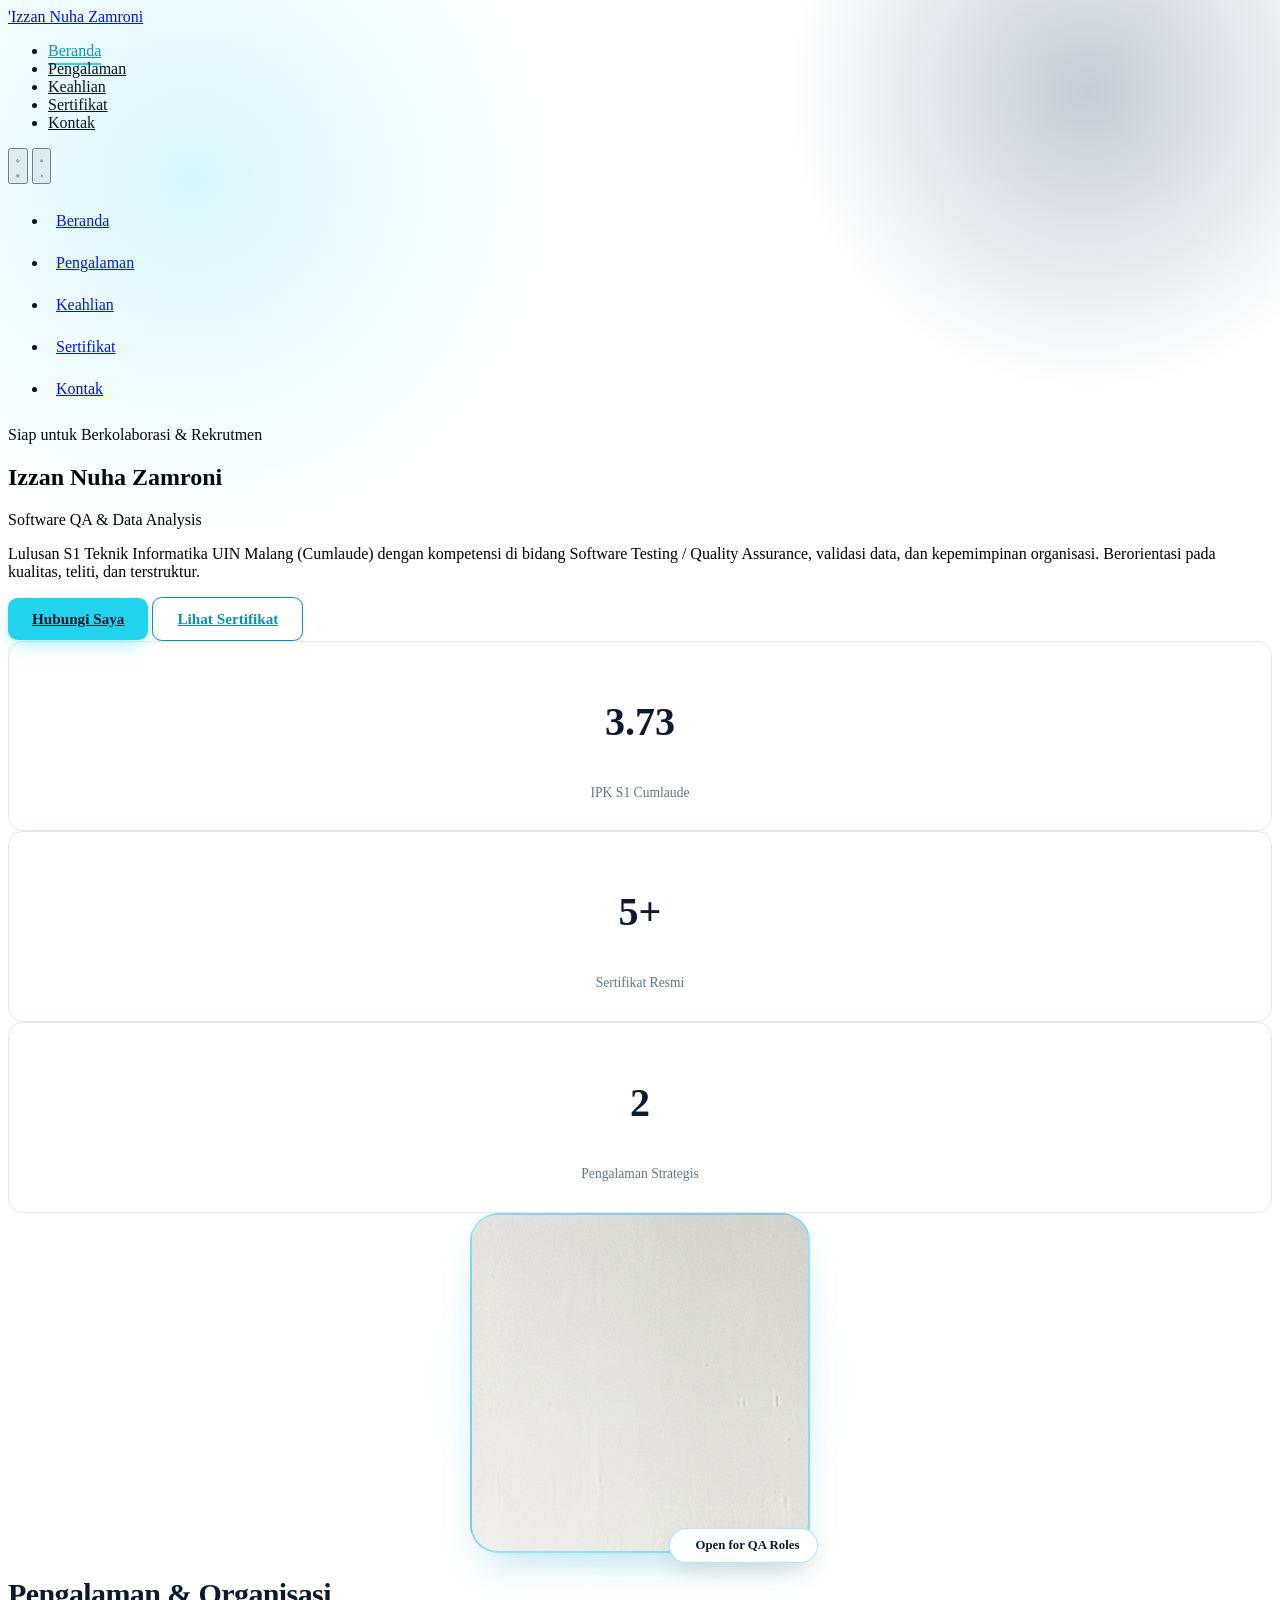
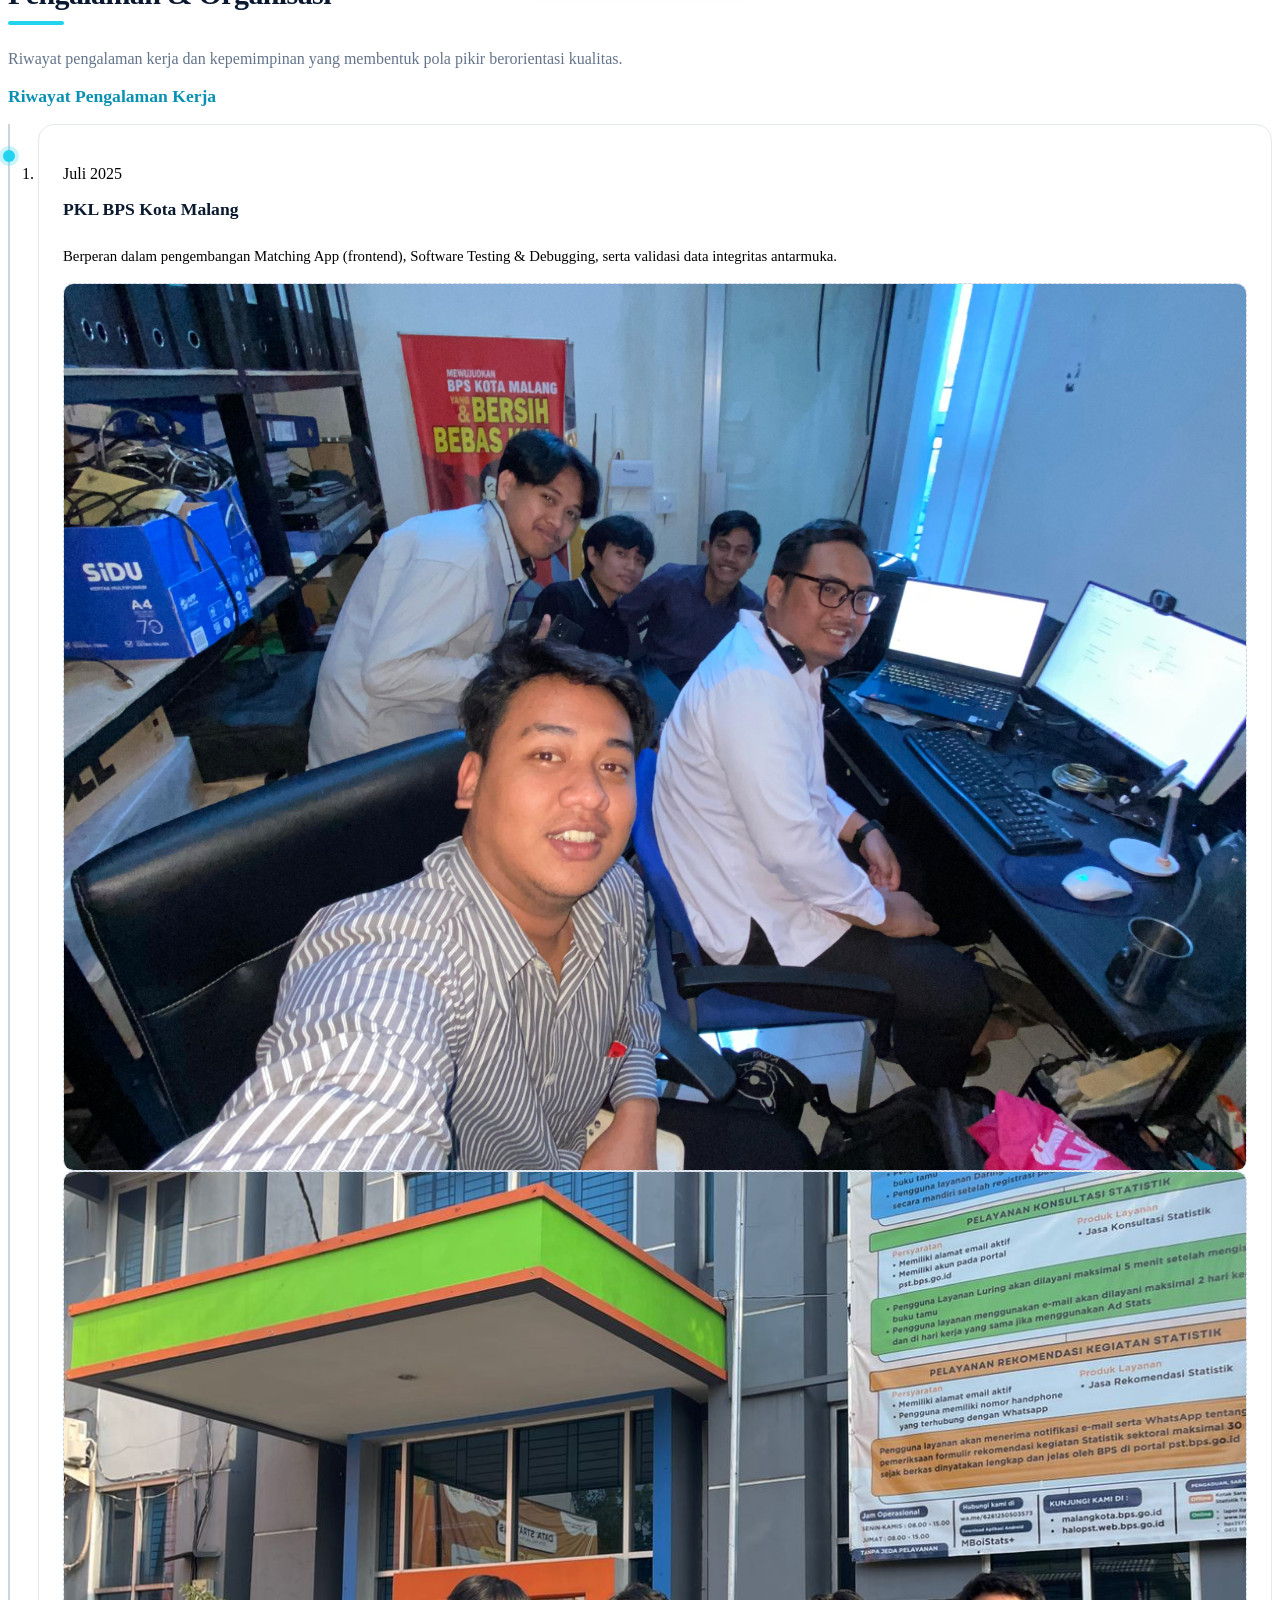
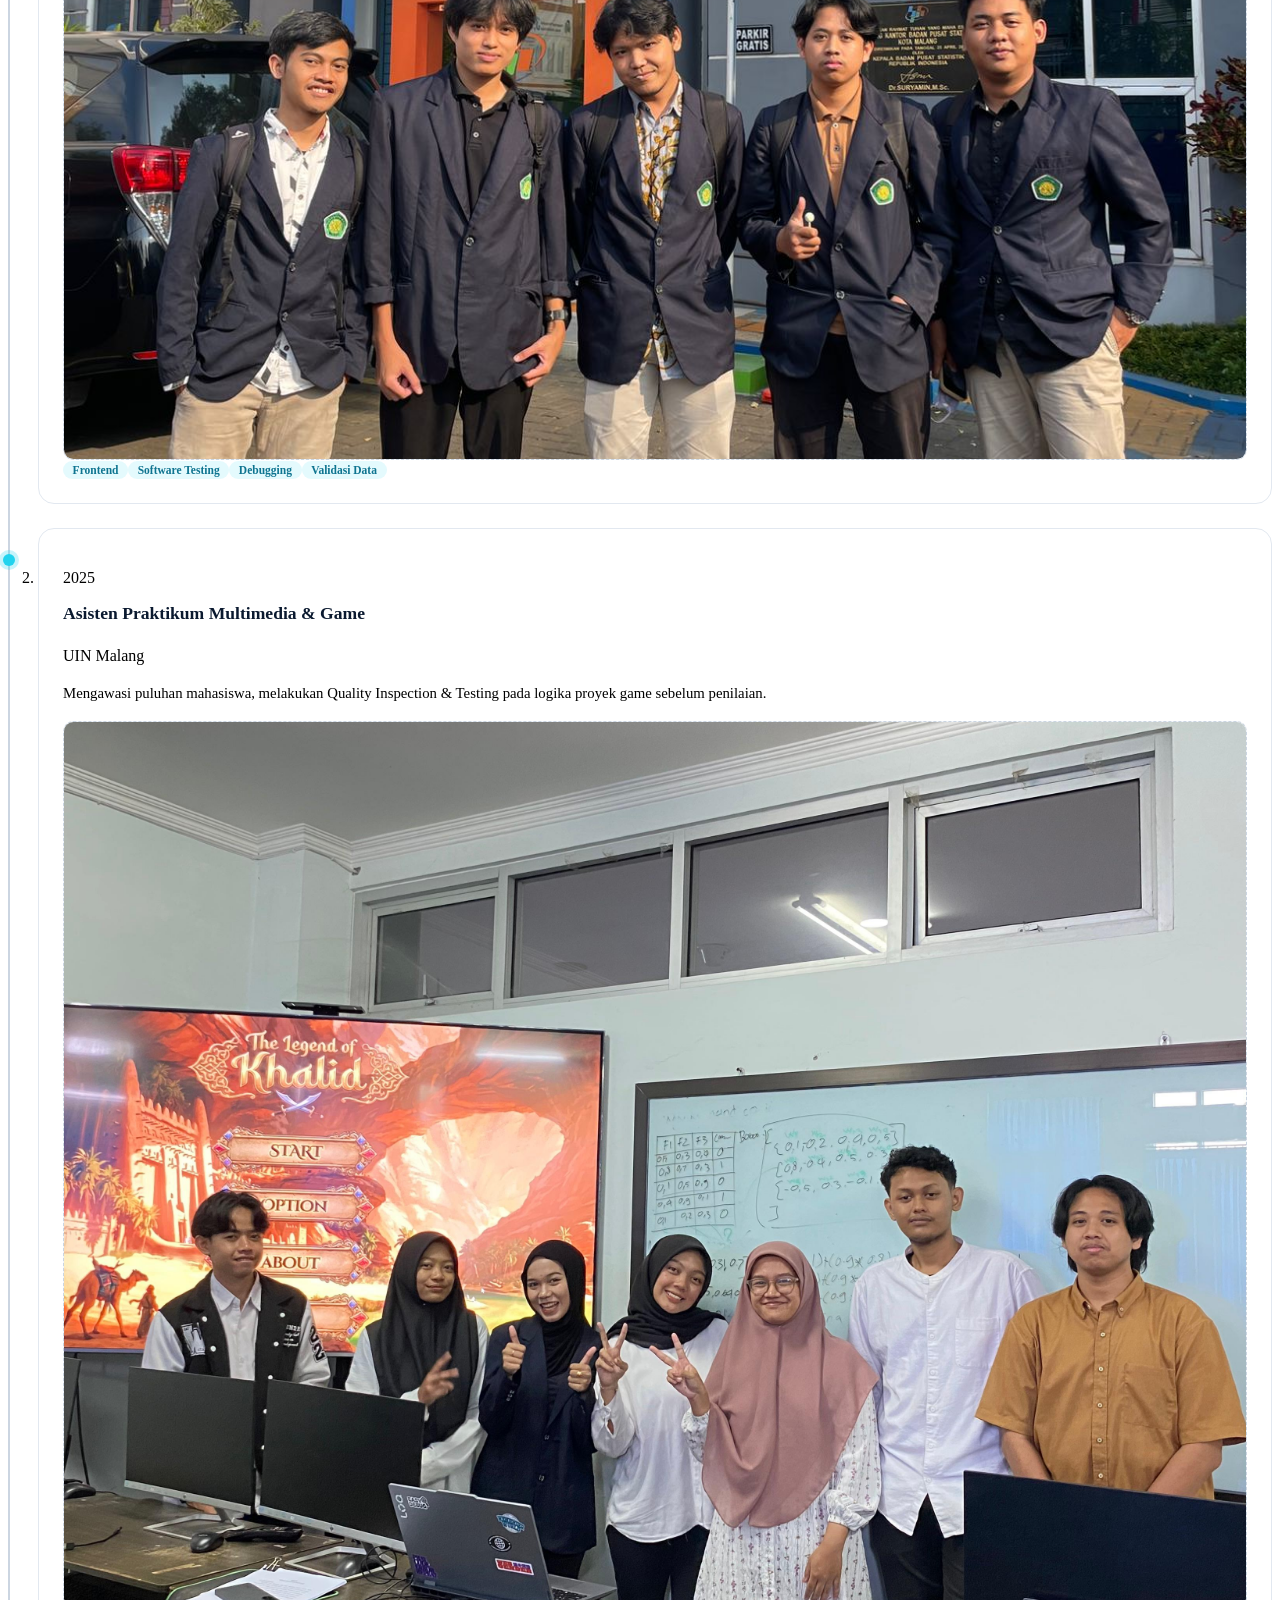
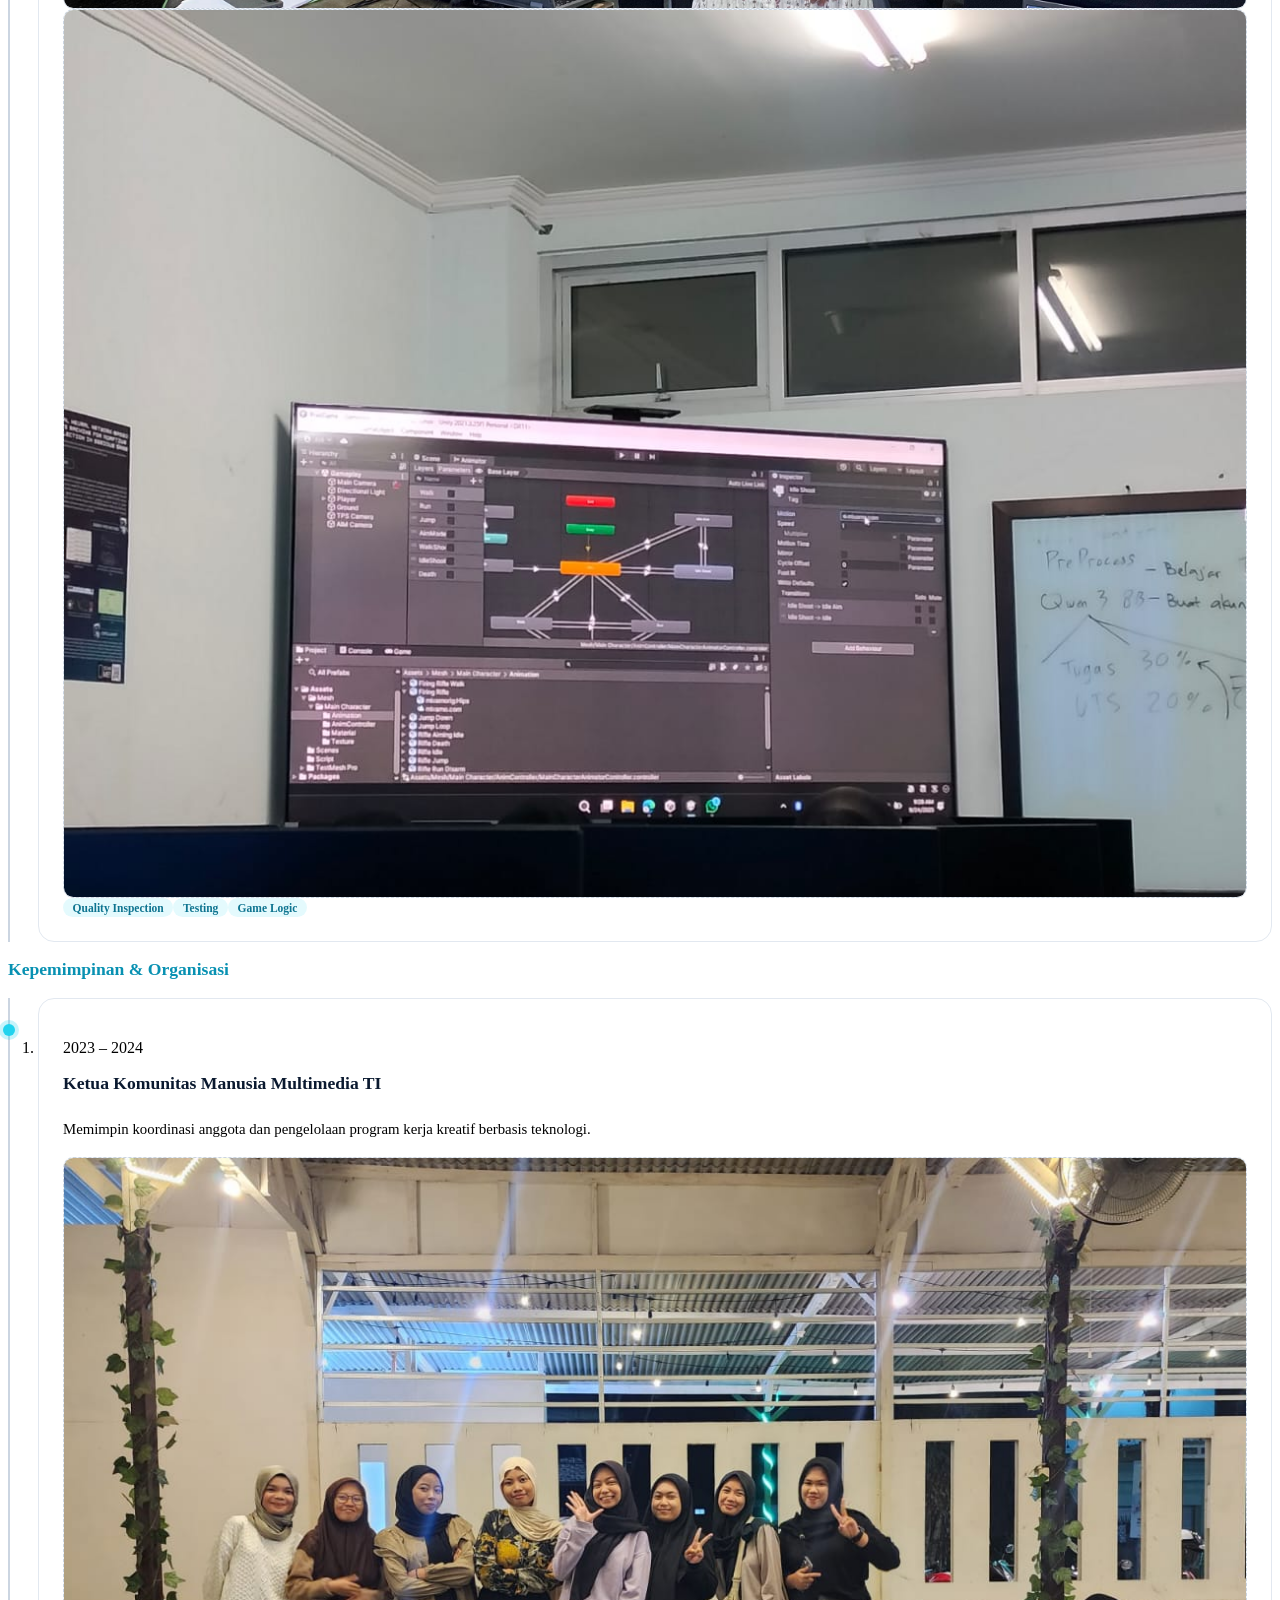
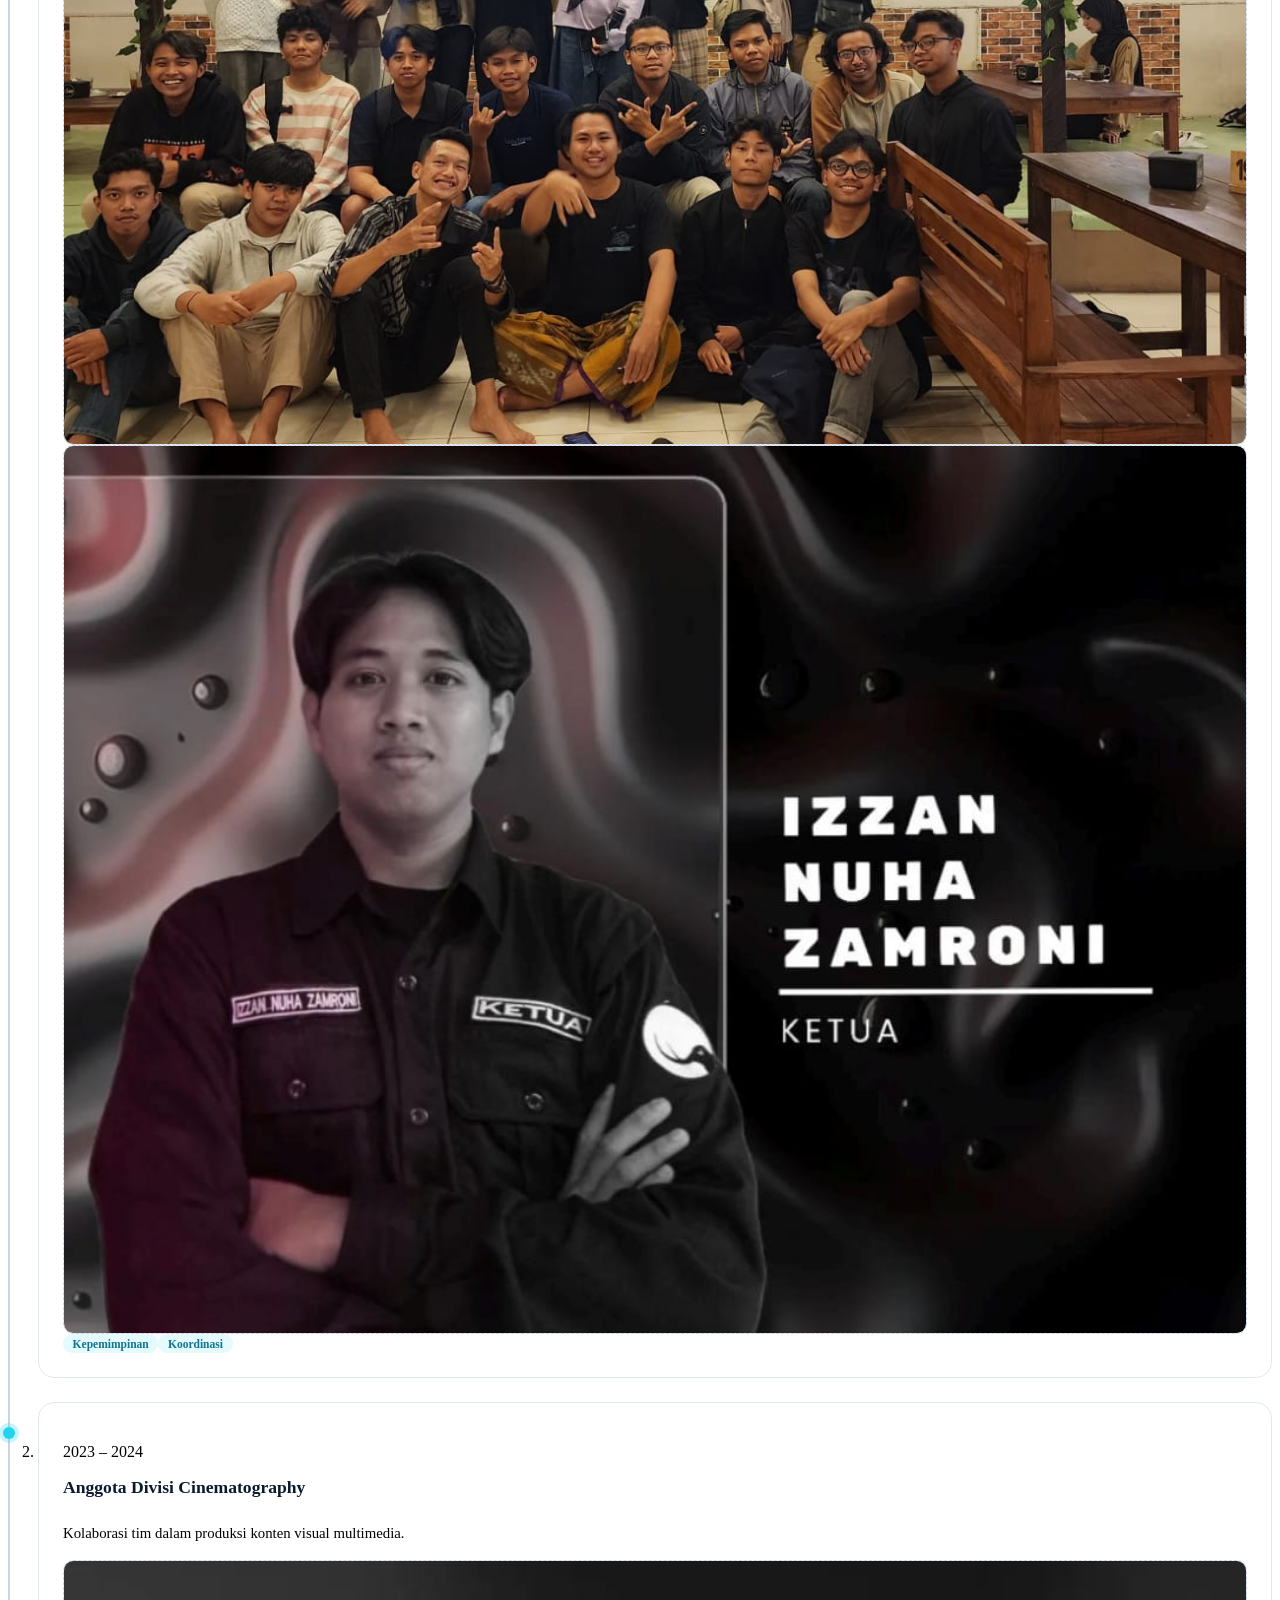
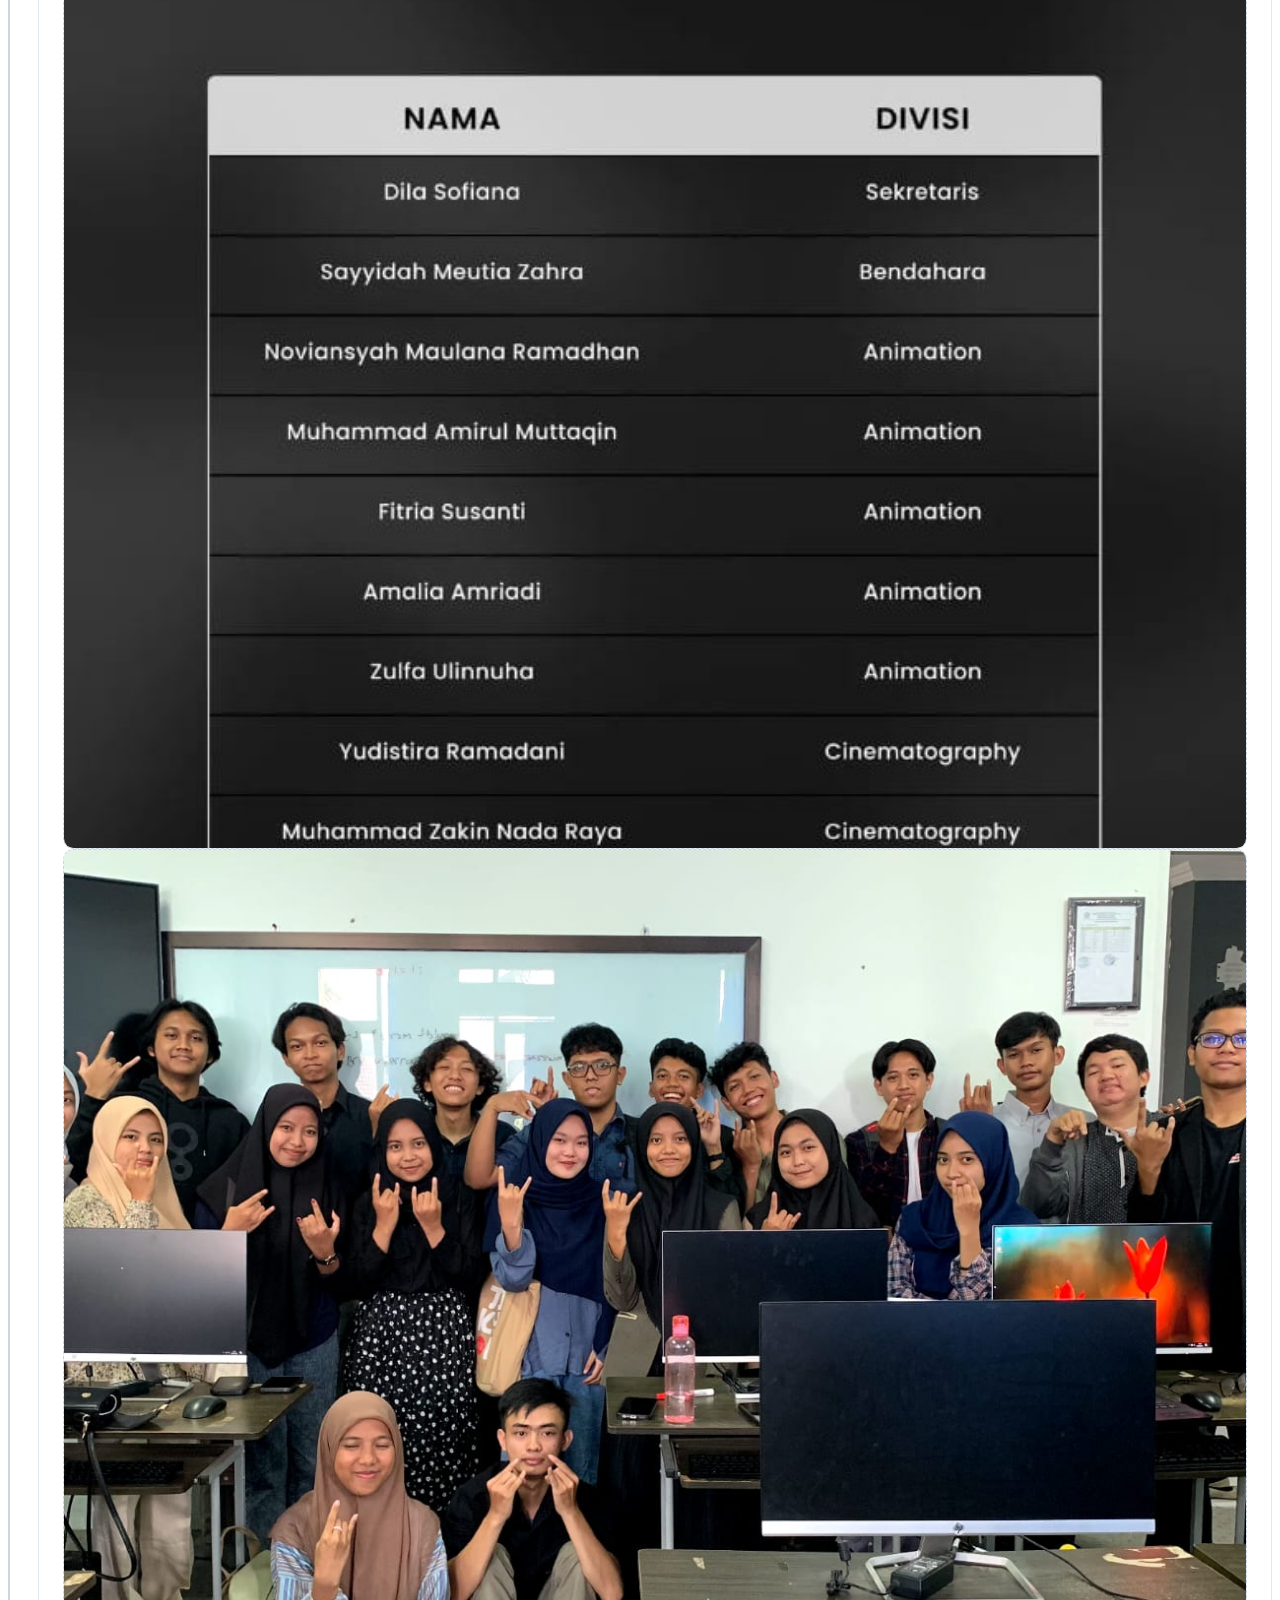
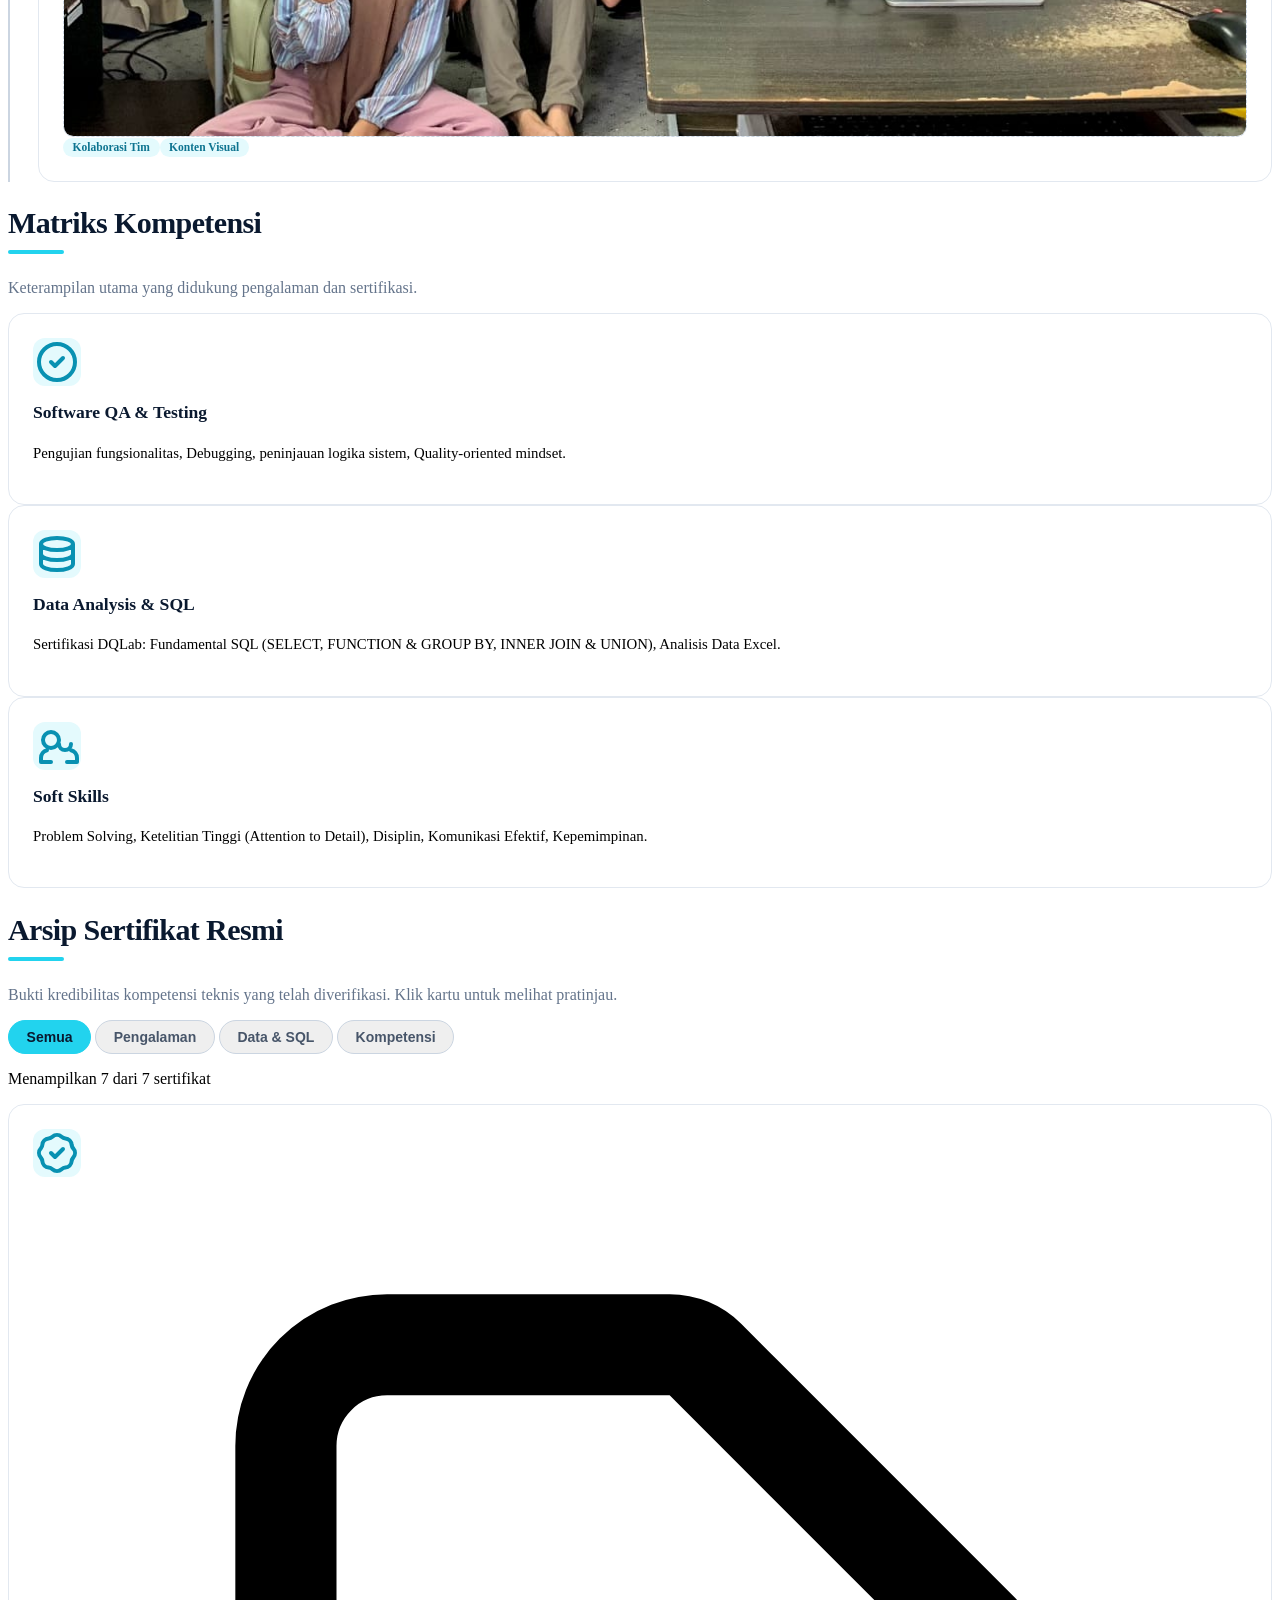
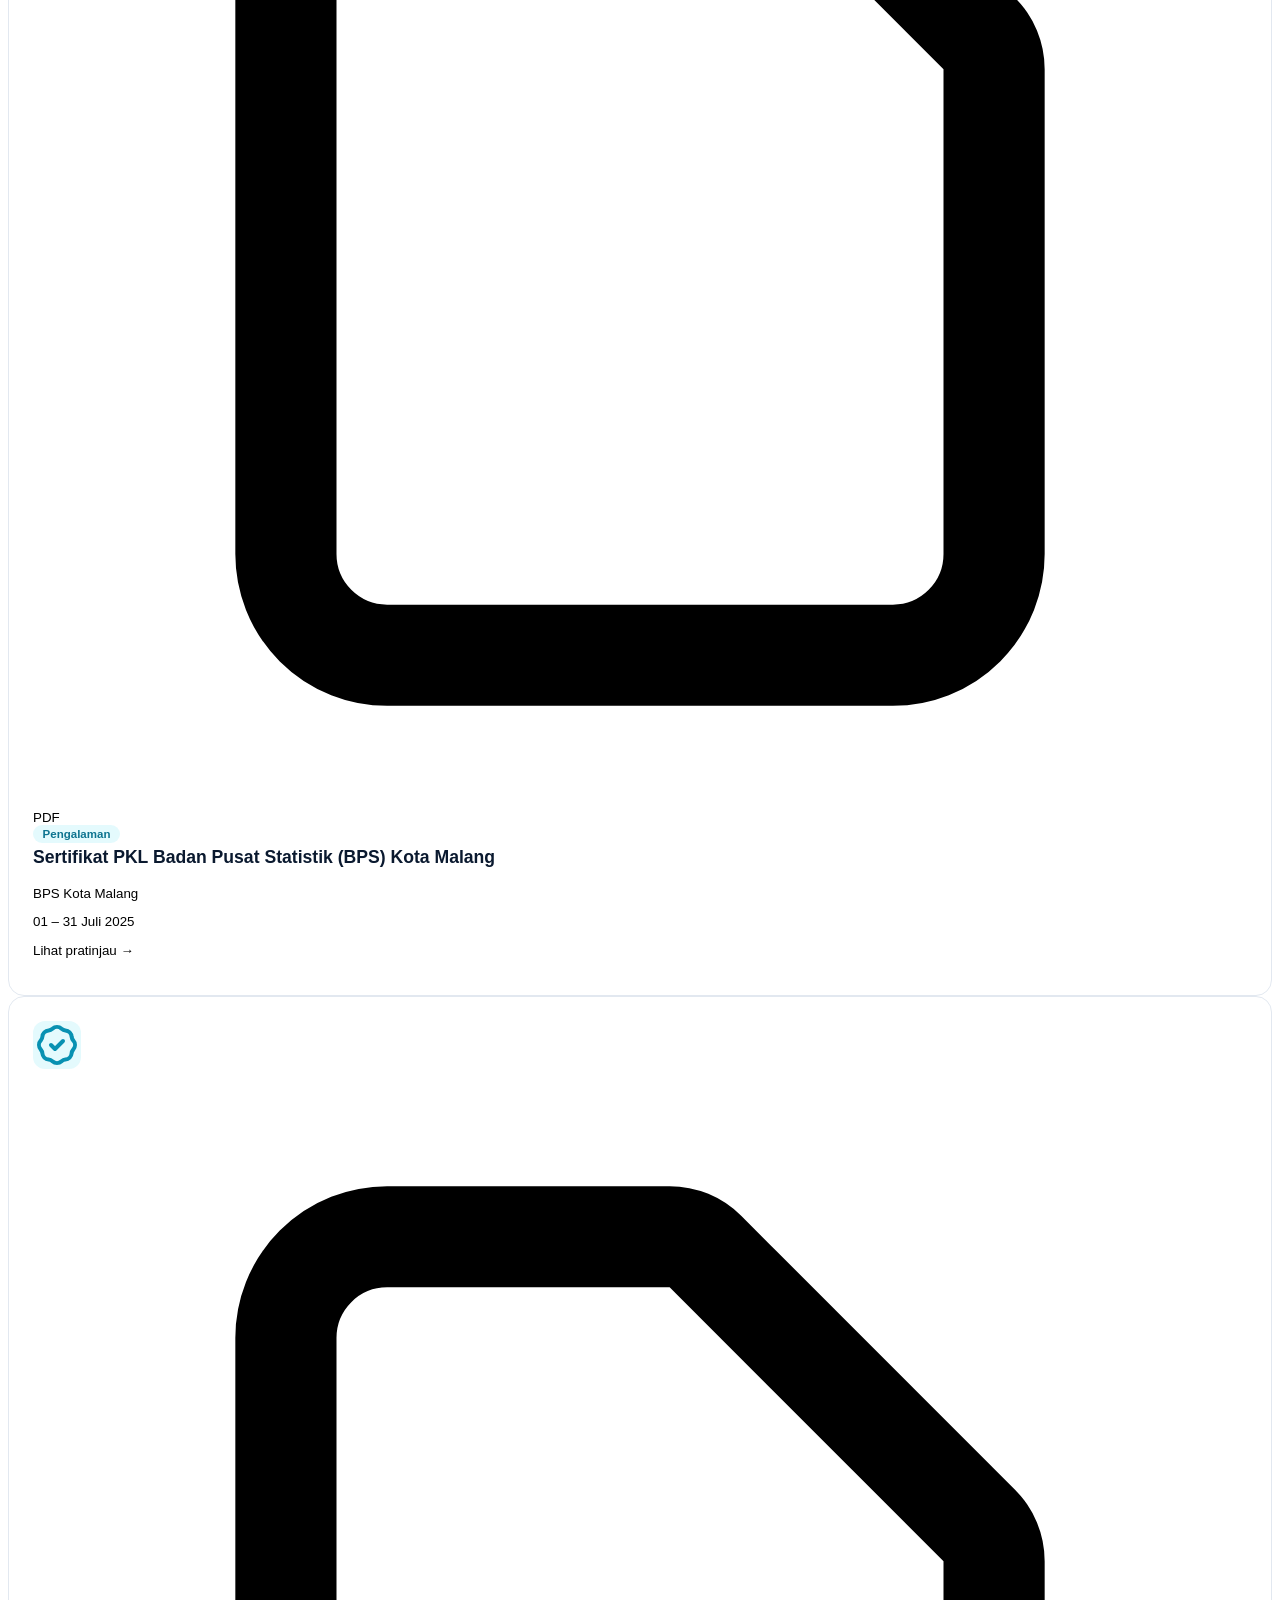
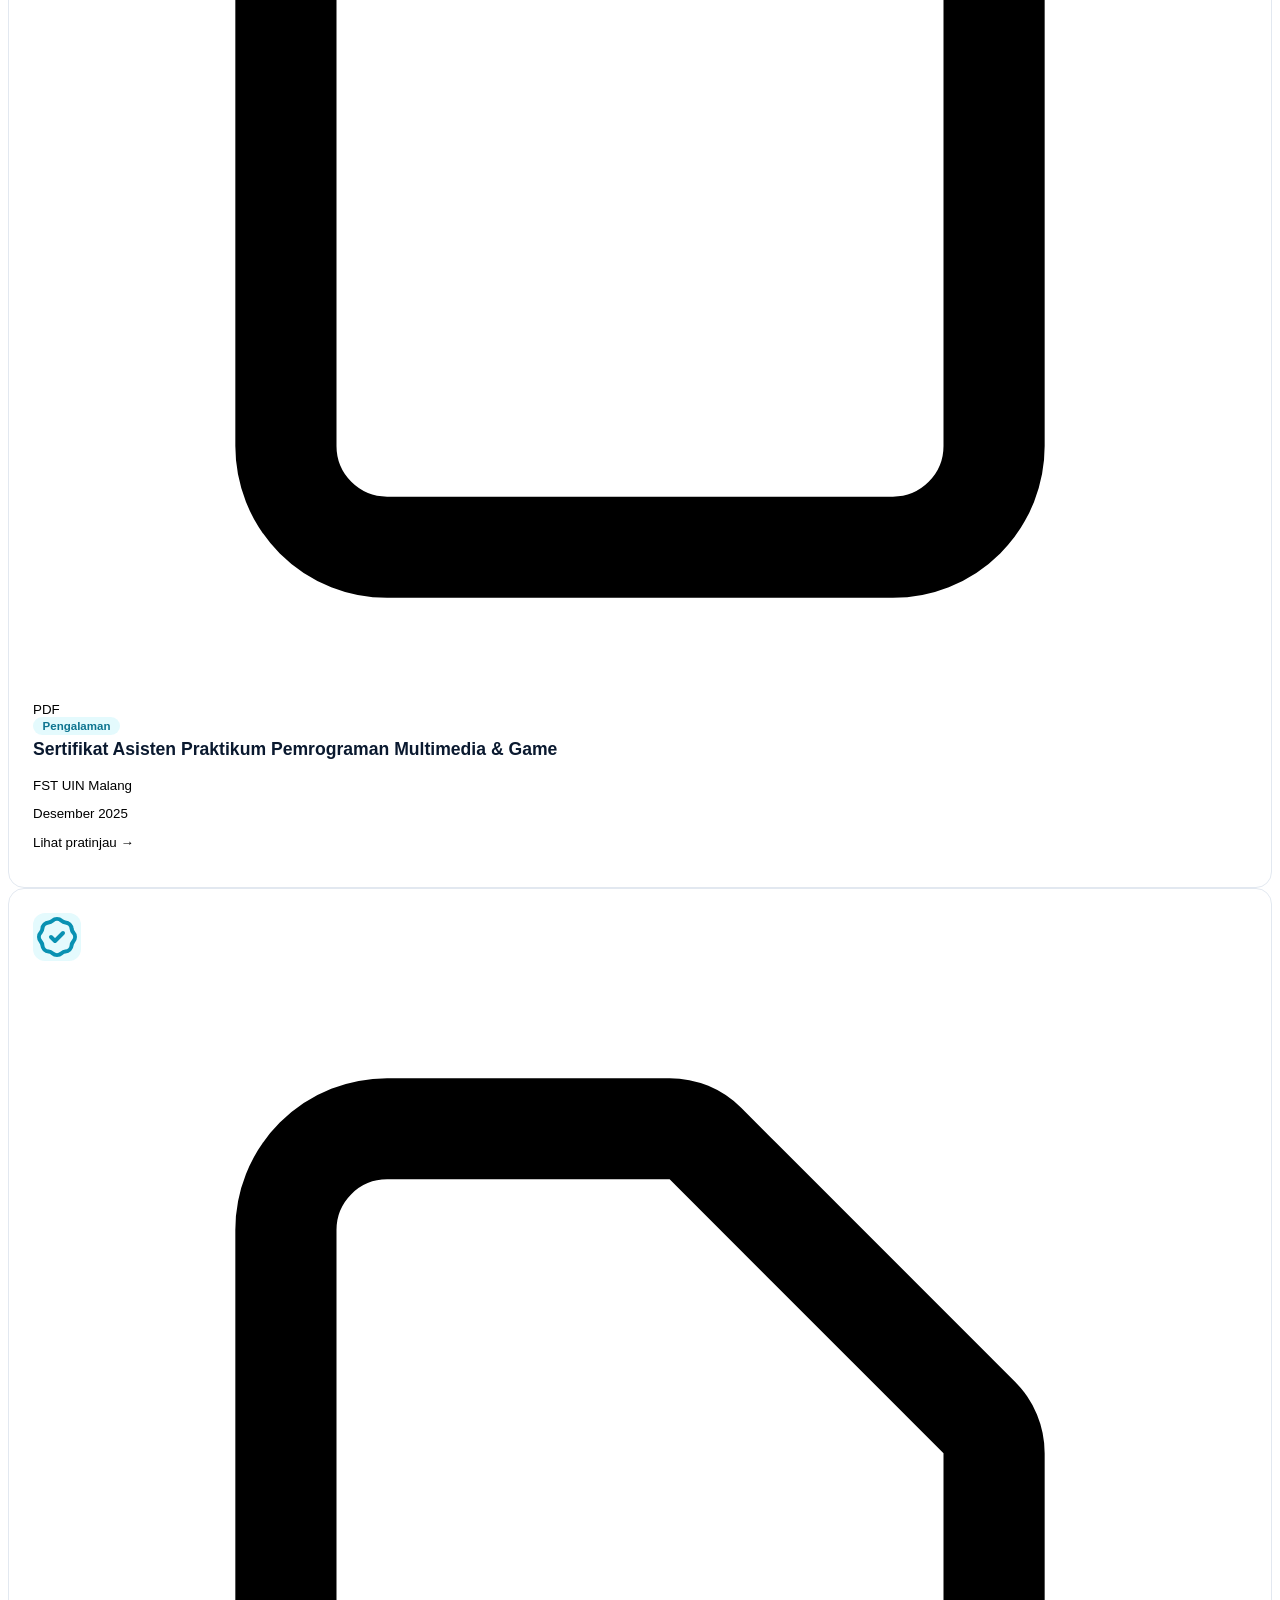
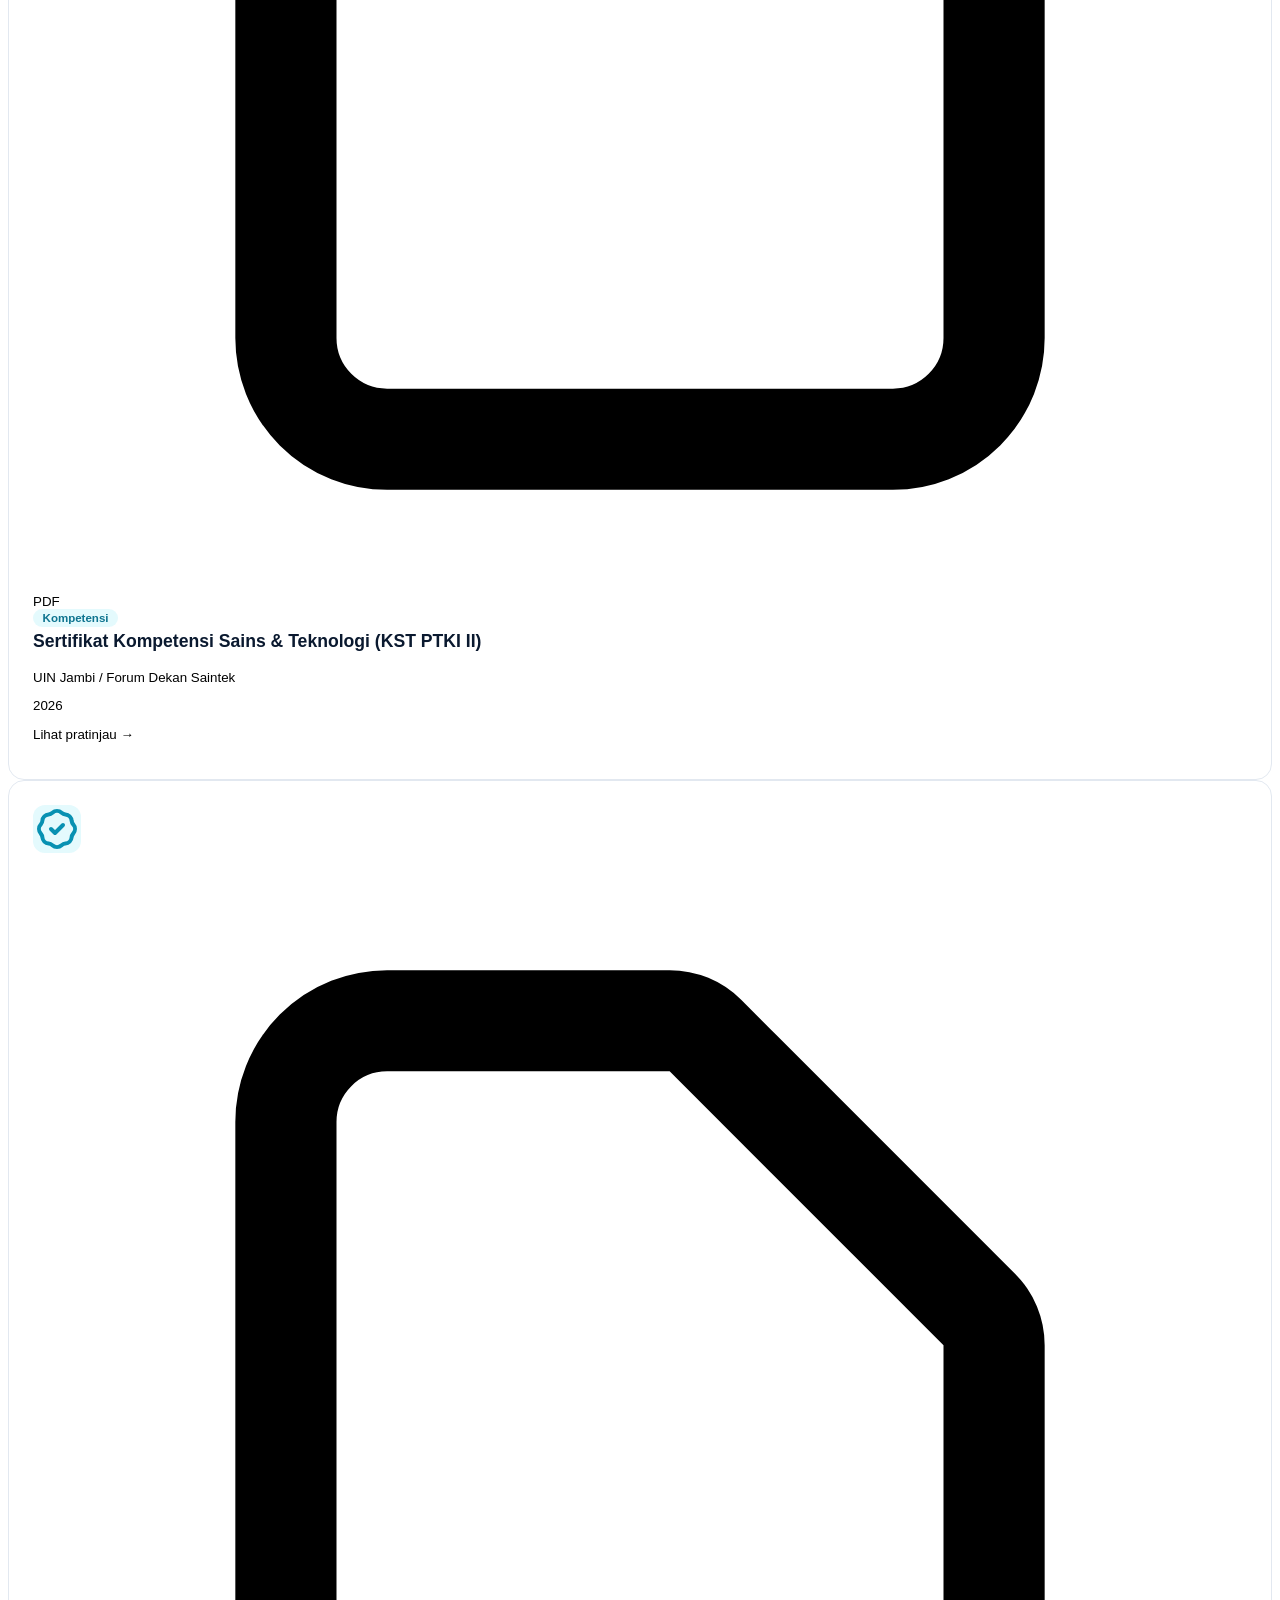
==== index.html @ 6bdec587 "First Commit" ====
<!DOCTYPE html>
<html lang="id" class="scroll-smooth">

<head>
  <meta charset="UTF-8" />
  <meta name="viewport" content="width=device-width, initial-scale=1.0" />
  <title>'Izzan Nuha Zamroni | Software QA & Data Analysis</title>
  <meta name="description"
    content="Portofolio 'Izzan Nuha Zamroni, lulusan S1 Teknik Informatika UIN Malang (Cumlaude) dengan fokus Software Testing / QA dan Data Analysis." />

  <!-- Cegah flash tema: jalankan sebelum render -->
  <script>
    try {
      const saved = localStorage.getItem("theme");
      const prefersDark = window.matchMedia("(prefers-color-scheme: dark)").matches;
      if (saved === "dark" || (!saved && prefersDark)) {
        document.documentElement.classList.add("dark");
      }
    } catch (e) { }
  </script>

  <script src="https://cdn.tailwindcss.com"></script>
  <script>
    tailwind.config = {
      darkMode: "class",
      theme: {
        extend: {
          colors: {
            navy: { 700: "#1d3557", 800: "#112240", 900: "#0a192f", 950: "#061021" },
            accent: { DEFAULT: "#22d3ee", dark: "#0891b2" },
          },
          fontFamily: {
            sans: ["Inter", "ui-sans-serif", "system-ui", "sans-serif"],
          },
        },
      },
    };
  </script>
  <link rel="preconnect" href="https://fonts.googleapis.com" />
  <link rel="preconnect" href="https://fonts.gstatic.com" crossorigin />
  <link href="https://fonts.googleapis.com/css2?family=Inter:wght@400;500;600;700;800&display=swap" rel="stylesheet" />
  <link rel="stylesheet" href="css/style.css" />
</head>

<body
  class="bg-slate-50 text-slate-700 dark:bg-navy-950 dark:text-slate-300 font-sans antialiased transition-colors duration-300">

  <!-- ============ NAVBAR ============ -->
  <header id="navbar" class="fixed top-0 inset-x-0 z-40 transition-all duration-300">
    <nav class="max-w-6xl mx-auto px-4 sm:px-6 h-16 flex items-center justify-between">
      <a href="#beranda" class="text-lg font-extrabold tracking-tight text-navy-900 dark:text-white">
        'Izzan Nu<span class="text-accent-dark dark:text-accent">ha Zamroni</span>
      </a>

      <ul class="hidden md:flex items-center gap-8 text-sm font-medium">
        <li><a href="#beranda" class="nav-link">Beranda</a></li>
        <li><a href="#pengalaman" class="nav-link">Pengalaman</a></li>
        <li><a href="#keahlian" class="nav-link">Keahlian</a></li>
        <li><a href="#sertifikat" class="nav-link">Sertifikat</a></li>
        <li><a href="#kontak" class="nav-link">Kontak</a></li>
      </ul>

      <div class="flex items-center gap-2">
        <button id="theme-toggle" type="button" aria-label="Ganti tema"
          class="w-10 h-10 grid place-items-center rounded-lg border border-slate-300 dark:border-navy-700 text-navy-900 dark:text-accent hover:bg-slate-200 dark:hover:bg-navy-800 transition">
          <!-- ikon bulan (tampil di mode terang) -->
          <svg id="icon-moon" class="w-5 h-5 dark:hidden" fill="none" stroke="currentColor" stroke-width="2"
            viewBox="0 0 24 24">
            <path stroke-linecap="round" stroke-linejoin="round" d="M21 12.8A9 9 0 1111.2 3a7 7 0 009.8 9.8z" />
          </svg>
          <!-- ikon matahari (tampil di mode gelap) -->
          <svg id="icon-sun" class="w-5 h-5 hidden dark:block" fill="none" stroke="currentColor" stroke-width="2"
            viewBox="0 0 24 24">
            <circle cx="12" cy="12" r="4" />
            <path stroke-linecap="round"
              d="M12 2v2m0 16v2M4.9 4.9l1.4 1.4m11.4 11.4l1.4 1.4M2 12h2m16 0h2M4.9 19.1l1.4-1.4m11.4-11.4l1.4-1.4" />
          </svg>
        </button>

        <button id="menu-toggle" type="button" aria-label="Buka menu" aria-expanded="false" aria-controls="mobile-menu"
          class="md:hidden w-10 h-10 grid place-items-center rounded-lg border border-slate-300 dark:border-navy-700 text-navy-900 dark:text-white hover:bg-slate-200 dark:hover:bg-navy-800 transition">
          <svg id="icon-open" class="w-5 h-5" fill="none" stroke="currentColor" stroke-width="2" viewBox="0 0 24 24">
            <path stroke-linecap="round" d="M4 7h16M4 12h16M4 17h16" />
          </svg>
          <svg id="icon-close" class="w-5 h-5 hidden" fill="none" stroke="currentColor" stroke-width="2"
            viewBox="0 0 24 24">
            <path stroke-linecap="round" d="M6 6l12 12M18 6L6 18" />
          </svg>
        </button>
      </div>
    </nav>

    <!-- Menu mobile -->
    <div id="mobile-menu"
      class="md:hidden hidden bg-white/95 dark:bg-navy-900/95 backdrop-blur border-t border-slate-200 dark:border-navy-800">
      <ul class="px-4 py-3 flex flex-col text-sm font-medium">
        <li><a href="#beranda" class="mobile-link">Beranda</a></li>
        <li><a href="#pengalaman" class="mobile-link">Pengalaman</a></li>
        <li><a href="#keahlian" class="mobile-link">Keahlian</a></li>
        <li><a href="#sertifikat" class="mobile-link">Sertifikat</a></li>
        <li><a href="#kontak" class="mobile-link">Kontak</a></li>
      </ul>
    </div>
  </header>

  <main>
    <!-- ============ HERO ============ -->
    <section id="beranda" class="relative pt-32 pb-20 sm:pt-40 sm:pb-28 overflow-hidden">
      <div class="hero-glow" aria-hidden="true"></div>
      <div class="relative max-w-6xl mx-auto px-4 sm:px-6">
        <div class="grid lg:grid-cols-12 gap-12 lg:gap-8 items-center">

          <!-- Kolom Kiri: Biodata & Statistik -->
          <div class="lg:col-span-7 order-2 lg:order-1 reveal">
            <span
              class="inline-flex items-center gap-2 text-xs font-semibold px-3 py-1 rounded-full bg-accent/10 text-accent-dark dark:text-accent border border-accent/30">
              <span class="w-2 h-2 rounded-full bg-emerald-500 animate-pulse"></span>
              Siap untuk Berkolaborasi &amp; Rekrutmen
            </span>
            <h1
              class="mt-6 text-4xl sm:text-6xl font-extrabold tracking-tight text-navy-900 dark:text-white leading-tight">
              Izzan Nuha Zamroni
            </h1>
            <p class="mt-3 text-xl sm:text-2xl font-semibold text-accent-dark dark:text-accent">
              Software QA &amp; Data Analysis
            </p>
            <p class="mt-6 max-w-xl text-base sm:text-lg leading-relaxed text-slate-600 dark:text-slate-300">
              Lulusan S1 Teknik Informatika UIN Malang (Cumlaude) dengan kompetensi di bidang
              Software Testing / Quality Assurance, validasi data, dan kepemimpinan organisasi.
              Berorientasi pada kualitas, teliti, dan terstruktur.
            </p>
            <div class="mt-8 flex flex-wrap gap-3">
              <a href="#kontak" class="btn-primary">Hubungi Saya</a>
              <a href="#sertifikat" class="btn-outline">Lihat Sertifikat</a>
            </div>

            <!-- Statistik -->
            <div class="mt-12 grid grid-cols-3 gap-3 sm:gap-6 max-w-xl">
              <div class="stat-card">
                <p class="stat-value" data-count="3.73" data-decimals="2">3.73</p>
                <p class="stat-label">IPK S1 Cumlaude</p>
              </div>
              <div class="stat-card">
                <p class="stat-value"><span data-count="5">5</span>+</p>
                <p class="stat-label">Sertifikat Resmi</p>
              </div>
              <div class="stat-card">
                <p class="stat-value" data-count="2">2</p>
                <p class="stat-label">Pengalaman Strategis</p>
              </div>
            </div>
          </div>

          <!-- Kolom Kanan: Foto Profil -->
          <div class="lg:col-span-5 order-1 lg:order-2 flex justify-center reveal">
            <div class="profile-wrapper w-full max-w-xs sm:max-w-sm">
              <div class="profile-glow" aria-hidden="true"></div>
              <div class="profile-frame">
                <!-- Foto Profil Anda: Simpan foto dengan nama 'profile.jpg' di folder assets/ -->
                <img id="profile-img" src="assets/profile.jpg" alt="Foto Profil Izzan Nuha Zamroni"
                  class="w-full h-full object-cover object-center"
                  onerror="this.style.display='none'; document.getElementById('profile-placeholder').classList.remove('hidden');" />

                <!-- Fallback jika file gambar belum dimasukkan ke folder assets/ -->
                <div id="profile-placeholder"
                  class="hidden w-full h-full flex flex-col items-center justify-center p-6 text-center bg-gradient-to-br from-slate-100 to-slate-200 dark:from-navy-800 dark:to-navy-900">
                  <div
                    class="w-20 h-20 rounded-full bg-accent/20 flex items-center justify-center text-accent-dark dark:text-accent mb-3">
                    <svg class="w-10 h-10" fill="none" stroke="currentColor" stroke-width="1.8" viewBox="0 0 24 24">
                      <path stroke-linecap="round" stroke-linejoin="round"
                        d="M15.75 6a3.75 3.75 0 11-7.5 0 3.75 3.75 0 017.5 0zM4.501 20.118a7.5 7.5 0 0114.998 0A17.933 17.933 0 0112 21.75c-2.676 0-5.216-.584-7.499-1.632z" />
                    </svg>
                  </div>
                  <p class="text-xs uppercase tracking-wider text-accent-dark dark:text-accent font-bold">Foto Profil
                  </p>
                  <p class="text-xs text-slate-500 dark:text-slate-400 mt-2">
                    Simpan file foto Anda di:<br>
                    <code
                      class="px-2 py-0.5 rounded bg-slate-200 dark:bg-navy-950 font-mono text-accent-dark dark:text-accent font-semibold text-[11px]">assets/profile.jpg</code>
                  </p>
                </div>
              </div>

              <!-- Floating Status Badge -->
              <div class="profile-badge">
                <span class="w-2.5 h-2.5 rounded-full bg-emerald-500 animate-pulse"></span>
                <span>Open for QA Roles</span>
              </div>
            </div>
          </div>

        </div>
      </div>
    </section>

    <!-- ============ PENGALAMAN ============ -->
    <section id="pengalaman" class="py-20 bg-white dark:bg-navy-900/60 transition-colors duration-300">
      <div class="max-w-6xl mx-auto px-4 sm:px-6">
        <div class="reveal">
          <h2 class="section-title">Pengalaman &amp; Organisasi</h2>
          <p class="section-sub">Riwayat pengalaman kerja dan kepemimpinan yang membentuk pola pikir berorientasi
            kualitas.</p>
        </div>

        <div class="mt-12 grid lg:grid-cols-2 gap-10">
          <!-- Kerja -->
          <div>
            <h3 class="group-title">Riwayat Pengalaman Kerja</h3>
            <ol class="timeline mt-6">
              <li class="timeline-item reveal">
                <span class="timeline-dot"></span>
                <article class="card">
                  <p class="text-xs font-semibold text-accent-dark dark:text-accent">Juli 2025</p>
                  <h4 class="card-title">PKL BPS Kota Malang</h4>
                  <p class="card-text">
                    Berperan dalam pengembangan Matching App (frontend), Software Testing &amp; Debugging,
                    serta validasi data integritas antarmuka.
                  </p>

                  <!-- Foto Dokumentasi Kegiatan -->
                  <div class="mt-4 grid grid-cols-2 gap-2">
                    <div class="photo-slot" data-lightbox="assets/pkl-bps-1.jpg"
                      data-caption="Dokumentasi PKL di BPS Kota Malang (Foto 1)">
                      <img src="assets/pkl-bps-1.jpg" alt="PKL BPS Kota Malang - Foto 1"
                        onerror="this.parentElement.classList.add('has-placeholder')" />
                      <div class="placeholder-box">
                        <svg class="w-5 h-5 text-accent-dark dark:text-accent mb-1 opacity-75" fill="none"
                          stroke="currentColor" stroke-width="1.8" viewBox="0 0 24 24">
                          <path stroke-linecap="round" stroke-linejoin="round"
                            d="M2.25 15.75l5.159-5.159a2.25 2.25 0 013.182 0l5.159 5.159m-1.5-1.5l1.409-1.409a2.25 2.25 0 013.182 0l2.909 2.909m-18 3.75h16.5a1.5 1.5 0 001.5-1.5V6a1.5 1.5 0 00-1.5-1.5H3.75A1.5 1.5 0 002.25 6v12a1.5 1.5 0 001.5 1.5zm10.5-11.25h.008v.008h-.008V8.25zm.375 0a.375.375 0 11-.75 0 .375.375 0 01.75 0z" />
                        </svg>
                        <span
                          class="text-[10px] text-slate-500 dark:text-slate-400 font-medium">assets/pkl-bps-1.jpg</span>
                      </div>
                      <div class="zoom-overlay">
                        <svg class="w-5 h-5" fill="none" stroke="currentColor" stroke-width="2" viewBox="0 0 24 24">
                          <path stroke-linecap="round" stroke-linejoin="round"
                            d="M21 21l-5.197-5.197m0 0A7.5 7.5 0 105.196 5.196a7.5 7.5 0 0010.607 10.607zM10.5 7.5v6m3-3h-6" />
                        </svg>
                      </div>
                    </div>
                    <div class="photo-slot" data-lightbox="assets/pkl-bps-2.jpg"
                      data-caption="Dokumentasi PKL di BPS Kota Malang (Foto 2)">
                      <img src="assets/pkl-bps-2.jpg" alt="PKL BPS Kota Malang - Foto 2"
                        onerror="this.parentElement.classList.add('has-placeholder')" />
                      <div class="placeholder-box">
                        <svg class="w-5 h-5 text-accent-dark dark:text-accent mb-1 opacity-75" fill="none"
                          stroke="currentColor" stroke-width="1.8" viewBox="0 0 24 24">
                          <path stroke-linecap="round" stroke-linejoin="round"
                            d="M2.25 15.75l5.159-5.159a2.25 2.25 0 013.182 0l5.159 5.159m-1.5-1.5l1.409-1.409a2.25 2.25 0 013.182 0l2.909 2.909m-18 3.75h16.5a1.5 1.5 0 001.5-1.5V6a1.5 1.5 0 00-1.5-1.5H3.75A1.5 1.5 0 002.25 6v12a1.5 1.5 0 001.5 1.5zm10.5-11.25h.008v.008h-.008V8.25zm.375 0a.375.375 0 11-.75 0 .375.375 0 01.75 0z" />
                        </svg>
                        <span
                          class="text-[10px] text-slate-500 dark:text-slate-400 font-medium">assets/pkl-bps-2.jpg</span>
                      </div>
                      <div class="zoom-overlay">
                        <svg class="w-5 h-5" fill="none" stroke="currentColor" stroke-width="2" viewBox="0 0 24 24">
                          <path stroke-linecap="round" stroke-linejoin="round"
                            d="M21 21l-5.197-5.197m0 0A7.5 7.5 0 105.196 5.196a7.5 7.5 0 0010.607 10.607zM10.5 7.5v6m3-3h-6" />
                        </svg>
                      </div>
                    </div>
                  </div>

                  <div class="mt-4 flex flex-wrap gap-2">
                    <span class="tag">Frontend</span><span class="tag">Software Testing</span><span
                      class="tag">Debugging</span><span class="tag">Validasi Data</span>
                  </div>
                </article>
              </li>
              <li class="timeline-item reveal">
                <span class="timeline-dot"></span>
                <article class="card">
                  <p class="text-xs font-semibold text-accent-dark dark:text-accent">2025</p>
                  <h4 class="card-title">Asisten Praktikum Multimedia &amp; Game</h4>
                  <p class="text-sm text-slate-500 dark:text-slate-400">UIN Malang</p>
                  <p class="card-text mt-2">
                    Mengawasi puluhan mahasiswa, melakukan Quality Inspection &amp; Testing pada logika
                    proyek game sebelum penilaian.
                  </p>

                  <!-- Foto Dokumentasi Kegiatan -->
                  <div class="mt-4 grid grid-cols-2 gap-2">
                    <div class="photo-slot" data-lightbox="assets/asisten-praktikum-1.jpg"
                      data-caption="Asisten Praktikum Pemrograman Multimedia & Game (Foto 1)">
                      <img src="assets/asisten-praktikum-1.jpg" alt="Asisten Praktikum - Foto 1"
                        onerror="this.parentElement.classList.add('has-placeholder')" />
                      <div class="placeholder-box">
                        <svg class="w-5 h-5 text-accent-dark dark:text-accent mb-1 opacity-75" fill="none"
                          stroke="currentColor" stroke-width="1.8" viewBox="0 0 24 24">
                          <path stroke-linecap="round" stroke-linejoin="round"
                            d="M2.25 15.75l5.159-5.159a2.25 2.25 0 013.182 0l5.159 5.159m-1.5-1.5l1.409-1.409a2.25 2.25 0 013.182 0l2.909 2.909m-18 3.75h16.5a1.5 1.5 0 001.5-1.5V6a1.5 1.5 0 00-1.5-1.5H3.75A1.5 1.5 0 002.25 6v12a1.5 1.5 0 001.5 1.5zm10.5-11.25h.008v.008h-.008V8.25zm.375 0a.375.375 0 11-.75 0 .375.375 0 01.75 0z" />
                        </svg>
                        <span
                          class="text-[10px] text-slate-500 dark:text-slate-400 font-medium">assets/asisten-praktikum-1.jpg</span>
                      </div>
                      <div class="zoom-overlay">
                        <svg class="w-5 h-5" fill="none" stroke="currentColor" stroke-width="2" viewBox="0 0 24 24">
                          <path stroke-linecap="round" stroke-linejoin="round"
                            d="M21 21l-5.197-5.197m0 0A7.5 7.5 0 105.196 5.196a7.5 7.5 0 0010.607 10.607zM10.5 7.5v6m3-3h-6" />
                        </svg>
                      </div>
                    </div>
                    <div class="photo-slot" data-lightbox="assets/asisten-praktikum-2.jpg"
                      data-caption="Asisten Praktikum Pemrograman Multimedia & Game (Foto 2)">
                      <img src="assets/asisten-praktikum-2.jpg" alt="Asisten Praktikum - Foto 2"
                        onerror="this.parentElement.classList.add('has-placeholder')" />
                      <div class="placeholder-box">
                        <svg class="w-5 h-5 text-accent-dark dark:text-accent mb-1 opacity-75" fill="none"
                          stroke="currentColor" stroke-width="1.8" viewBox="0 0 24 24">
                          <path stroke-linecap="round" stroke-linejoin="round"
                            d="M2.25 15.75l5.159-5.159a2.25 2.25 0 013.182 0l5.159 5.159m-1.5-1.5l1.409-1.409a2.25 2.25 0 013.182 0l2.909 2.909m-18 3.75h16.5a1.5 1.5 0 001.5-1.5V6a1.5 1.5 0 00-1.5-1.5H3.75A1.5 1.5 0 002.25 6v12a1.5 1.5 0 001.5 1.5zm10.5-11.25h.008v.008h-.008V8.25zm.375 0a.375.375 0 11-.75 0 .375.375 0 01.75 0z" />
                        </svg>
                        <span
                          class="text-[10px] text-slate-500 dark:text-slate-400 font-medium">assets/asisten-praktikum-2.jpg</span>
                      </div>
                      <div class="zoom-overlay">
                        <svg class="w-5 h-5" fill="none" stroke="currentColor" stroke-width="2" viewBox="0 0 24 24">
                          <path stroke-linecap="round" stroke-linejoin="round"
                            d="M21 21l-5.197-5.197m0 0A7.5 7.5 0 105.196 5.196a7.5 7.5 0 0010.607 10.607zM10.5 7.5v6m3-3h-6" />
                        </svg>
                      </div>
                    </div>
                  </div>

                  <div class="mt-4 flex flex-wrap gap-2">
                    <span class="tag">Quality Inspection</span><span class="tag">Testing</span><span class="tag">Game
                      Logic</span>
                  </div>
                </article>
              </li>
            </ol>
          </div>

          <!-- Organisasi -->
          <div>
            <h3 class="group-title">Kepemimpinan &amp; Organisasi</h3>
            <ol class="timeline mt-6">
              <li class="timeline-item reveal">
                <span class="timeline-dot"></span>
                <article class="card">
                  <p class="text-xs font-semibold text-accent-dark dark:text-accent">2023 – 2024</p>
                  <h4 class="card-title">Ketua Komunitas Manusia Multimedia TI</h4>
                  <p class="card-text">
                    Memimpin koordinasi anggota dan pengelolaan program kerja kreatif berbasis teknologi.
                  </p>

                  <!-- Foto Dokumentasi Kegiatan -->
                  <div class="mt-4 grid grid-cols-2 gap-2">
                    <div class="photo-slot" data-lightbox="assets/komunitas-kmm-1.jpg"
                      data-caption="Ketua Komunitas Manusia Multimedia TI (Foto 1)">
                      <img src="assets/komunitas-kmm-1.jpg" alt="Komunitas Manusia Multimedia TI - Foto 1"
                        onerror="this.parentElement.classList.add('has-placeholder')" />
                      <div class="placeholder-box">
                        <svg class="w-5 h-5 text-accent-dark dark:text-accent mb-1 opacity-75" fill="none"
                          stroke="currentColor" stroke-width="1.8" viewBox="0 0 24 24">
                          <path stroke-linecap="round" stroke-linejoin="round"
                            d="M2.25 15.75l5.159-5.159a2.25 2.25 0 013.182 0l5.159 5.159m-1.5-1.5l1.409-1.409a2.25 2.25 0 013.182 0l2.909 2.909m-18 3.75h16.5a1.5 1.5 0 001.5-1.5V6a1.5 1.5 0 00-1.5-1.5H3.75A1.5 1.5 0 002.25 6v12a1.5 1.5 0 001.5 1.5zm10.5-11.25h.008v.008h-.008V8.25zm.375 0a.375.375 0 11-.75 0 .375.375 0 01.75 0z" />
                        </svg>
                        <span
                          class="text-[10px] text-slate-500 dark:text-slate-400 font-medium">assets/komunitas-kmm-1.jpg</span>
                      </div>
                      <div class="zoom-overlay">
                        <svg class="w-5 h-5" fill="none" stroke="currentColor" stroke-width="2" viewBox="0 0 24 24">
                          <path stroke-linecap="round" stroke-linejoin="round"
                            d="M21 21l-5.197-5.197m0 0A7.5 7.5 0 105.196 5.196a7.5 7.5 0 0010.607 10.607zM10.5 7.5v6m3-3h-6" />
                        </svg>
                      </div>
                    </div>
                    <div class="photo-slot" data-lightbox="assets/komunitas-kmm-2.jpg"
                      data-caption="Ketua Komunitas Manusia Multimedia TI (Foto 2)">
                      <img src="assets/komunitas-kmm-2.jpg" alt="Komunitas Manusia Multimedia TI - Foto 2"
                        onerror="this.parentElement.classList.add('has-placeholder')" />
                      <div class="placeholder-box">
                        <svg class="w-5 h-5 text-accent-dark dark:text-accent mb-1 opacity-75" fill="none"
                          stroke="currentColor" stroke-width="1.8" viewBox="0 0 24 24">
                          <path stroke-linecap="round" stroke-linejoin="round"
                            d="M2.25 15.75l5.159-5.159a2.25 2.25 0 013.182 0l5.159 5.159m-1.5-1.5l1.409-1.409a2.25 2.25 0 013.182 0l2.909 2.909m-18 3.75h16.5a1.5 1.5 0 001.5-1.5V6a1.5 1.5 0 00-1.5-1.5H3.75A1.5 1.5 0 002.25 6v12a1.5 1.5 0 001.5 1.5zm10.5-11.25h.008v.008h-.008V8.25zm.375 0a.375.375 0 11-.75 0 .375.375 0 01.75 0z" />
                        </svg>
                        <span
                          class="text-[10px] text-slate-500 dark:text-slate-400 font-medium">assets/komunitas-kmm-2.jpg</span>
                      </div>
                      <div class="zoom-overlay">
                        <svg class="w-5 h-5" fill="none" stroke="currentColor" stroke-width="2" viewBox="0 0 24 24">
                          <path stroke-linecap="round" stroke-linejoin="round"
                            d="M21 21l-5.197-5.197m0 0A7.5 7.5 0 105.196 5.196a7.5 7.5 0 0010.607 10.607zM10.5 7.5v6m3-3h-6" />
                        </svg>
                      </div>
                    </div>
                  </div>

                  <div class="mt-4 flex flex-wrap gap-2">
                    <span class="tag">Kepemimpinan</span><span class="tag">Koordinasi</span>
                  </div>
                </article>
              </li>
              <li class="timeline-item reveal">
                <span class="timeline-dot"></span>
                <article class="card">
                  <p class="text-xs font-semibold text-accent-dark dark:text-accent">2023 – 2024</p>
                  <h4 class="card-title">Anggota Divisi Cinematography</h4>
                  <p class="card-text">
                    Kolaborasi tim dalam produksi konten visual multimedia.
                  </p>

                  <!-- Foto Dokumentasi Kegiatan -->
                  <div class="mt-4 grid grid-cols-2 gap-2">
                    <div class="photo-slot" data-lightbox="assets/cinematography-1.jpg"
                      data-caption="Divisi Cinematography (Foto 1)">
                      <img src="assets/cinematography-1.jpg" alt="Divisi Cinematography - Foto 1"
                        onerror="this.parentElement.classList.add('has-placeholder')" />
                      <div class="placeholder-box">
                        <svg class="w-5 h-5 text-accent-dark dark:text-accent mb-1 opacity-75" fill="none"
                          stroke="currentColor" stroke-width="1.8" viewBox="0 0 24 24">
                          <path stroke-linecap="round" stroke-linejoin="round"
                            d="M2.25 15.75l5.159-5.159a2.25 2.25 0 013.182 0l5.159 5.159m-1.5-1.5l1.409-1.409a2.25 2.25 0 013.182 0l2.909 2.909m-18 3.75h16.5a1.5 1.5 0 001.5-1.5V6a1.5 1.5 0 00-1.5-1.5H3.75A1.5 1.5 0 002.25 6v12a1.5 1.5 0 001.5 1.5zm10.5-11.25h.008v.008h-.008V8.25zm.375 0a.375.375 0 11-.75 0 .375.375 0 01.75 0z" />
                        </svg>
                        <span
                          class="text-[10px] text-slate-500 dark:text-slate-400 font-medium">assets/cinematography-1.jpg</span>
                      </div>
                      <div class="zoom-overlay">
                        <svg class="w-5 h-5" fill="none" stroke="currentColor" stroke-width="2" viewBox="0 0 24 24">
                          <path stroke-linecap="round" stroke-linejoin="round"
                            d="M21 21l-5.197-5.197m0 0A7.5 7.5 0 105.196 5.196a7.5 7.5 0 0010.607 10.607zM10.5 7.5v6m3-3h-6" />
                        </svg>
                      </div>
                    </div>
                    <div class="photo-slot" data-lightbox="assets/cinematography-2.jpg"
                      data-caption="Divisi Cinematography (Foto 2)">
                      <img src="assets/cinematography-2.jpg" alt="Divisi Cinematography - Foto 2"
                        onerror="this.parentElement.classList.add('has-placeholder')" />
                      <div class="placeholder-box">
                        <svg class="w-5 h-5 text-accent-dark dark:text-accent mb-1 opacity-75" fill="none"
                          stroke="currentColor" stroke-width="1.8" viewBox="0 0 24 24">
                          <path stroke-linecap="round" stroke-linejoin="round"
                            d="M2.25 15.75l5.159-5.159a2.25 2.25 0 013.182 0l5.159 5.159m-1.5-1.5l1.409-1.409a2.25 2.25 0 013.182 0l2.909 2.909m-18 3.75h16.5a1.5 1.5 0 001.5-1.5V6a1.5 1.5 0 00-1.5-1.5H3.75A1.5 1.5 0 002.25 6v12a1.5 1.5 0 001.5 1.5zm10.5-11.25h.008v.008h-.008V8.25zm.375 0a.375.375 0 11-.75 0 .375.375 0 01.75 0z" />
                        </svg>
                        <span
                          class="text-[10px] text-slate-500 dark:text-slate-400 font-medium">assets/cinematography-2.jpg</span>
                      </div>
                      <div class="zoom-overlay">
                        <svg class="w-5 h-5" fill="none" stroke="currentColor" stroke-width="2" viewBox="0 0 24 24">
                          <path stroke-linecap="round" stroke-linejoin="round"
                            d="M21 21l-5.197-5.197m0 0A7.5 7.5 0 105.196 5.196a7.5 7.5 0 0010.607 10.607zM10.5 7.5v6m3-3h-6" />
                        </svg>
                      </div>
                    </div>
                  </div>

                  <div class="mt-4 flex flex-wrap gap-2">
                    <span class="tag">Kolaborasi Tim</span><span class="tag">Konten Visual</span>
                  </div>
                </article>
              </li>
            </ol>
          </div>
        </div>
      </div>
    </section>

    <!-- ============ KEAHLIAN ============ -->
    <section id="keahlian" class="py-20">
      <div class="max-w-6xl mx-auto px-4 sm:px-6">
        <div class="reveal">
          <h2 class="section-title">Matriks Kompetensi</h2>
          <p class="section-sub">Keterampilan utama yang didukung pengalaman dan sertifikasi.</p>
        </div>

        <div class="mt-12 grid md:grid-cols-3 gap-6">
          <article class="card reveal">
            <div class="icon-box">
              <svg class="w-6 h-6" fill="none" stroke="currentColor" stroke-width="2" viewBox="0 0 24 24">
                <path stroke-linecap="round" stroke-linejoin="round"
                  d="M9 12l2 2 4-4m6 2a9 9 0 11-18 0 9 9 0 0118 0z" />
              </svg>
            </div>
            <h3 class="card-title">Software QA &amp; Testing</h3>
            <p class="card-text">Pengujian fungsionalitas, Debugging, peninjauan logika sistem, Quality-oriented
              mindset.</p>
          </article>

          <article class="card reveal">
            <div class="icon-box">
              <svg class="w-6 h-6" fill="none" stroke="currentColor" stroke-width="2" viewBox="0 0 24 24">
                <path stroke-linecap="round" stroke-linejoin="round"
                  d="M4 7c0-1.7 3.6-3 8-3s8 1.3 8 3-3.6 3-8 3-8-1.3-8-3zm0 0v10c0 1.7 3.6 3 8 3s8-1.3 8-3V7M4 12c0 1.7 3.6 3 8 3s8-1.3 8-3" />
              </svg>
            </div>
            <h3 class="card-title">Data Analysis &amp; SQL</h3>
            <p class="card-text">Sertifikasi DQLab: Fundamental SQL (SELECT, FUNCTION &amp; GROUP BY, INNER JOIN &amp;
              UNION), Analisis Data Excel.</p>
          </article>

          <article class="card reveal">
            <div class="icon-box">
              <svg class="w-6 h-6" fill="none" stroke="currentColor" stroke-width="2" viewBox="0 0 24 24">
                <path stroke-linecap="round" stroke-linejoin="round"
                  d="M17 20h5v-2a4 4 0 00-3-3.9M9 20H4v-2a4 4 0 013-3.9m6-5.1a4 4 0 11-8 0 4 4 0 018 0zm6 2a3 3 0 11-6 0" />
              </svg>
            </div>
            <h3 class="card-title">Soft Skills</h3>
            <p class="card-text">Problem Solving, Ketelitian Tinggi (Attention to Detail), Disiplin, Komunikasi Efektif,
              Kepemimpinan.</p>
          </article>
        </div>
      </div>
    </section>

    <!-- ============ SERTIFIKAT ============ -->
    <section id="sertifikat" class="py-20 bg-white dark:bg-navy-900/60 transition-colors duration-300">
      <div class="max-w-6xl mx-auto px-4 sm:px-6">
        <div class="reveal">
          <h2 class="section-title">Arsip Sertifikat Resmi</h2>
          <p class="section-sub">Bukti kredibilitas kompetensi teknis yang telah diverifikasi. Klik kartu untuk melihat
            pratinjau.</p>
        </div>

        <div id="filter-bar" class="mt-8 flex flex-wrap gap-2 reveal" role="group" aria-label="Filter sertifikat">
          <button class="filter-btn active" data-filter="all">Semua</button>
          <button class="filter-btn" data-filter="pengalaman">Pengalaman</button>
          <button class="filter-btn" data-filter="sql">Data &amp; SQL</button>
          <button class="filter-btn" data-filter="kompetensi">Kompetensi</button>
        </div>

        <p id="filter-count" class="mt-4 text-sm text-slate-500 dark:text-slate-400" aria-live="polite"></p>

        <div id="cert-grid" class="mt-6 grid sm:grid-cols-2 lg:grid-cols-3 gap-6"></div>
      </div>
    </section>

    <!-- ============ KONTAK ============ -->
    <section id="kontak" class="py-20">
      <div class="max-w-6xl mx-auto px-4 sm:px-6">
        <div class="reveal">
          <h2 class="section-title">Hubungi Saya</h2>
          <p class="section-sub">Terbuka untuk peluang rekrutmen dan kolaborasi di bidang QA dan Data.</p>
        </div>

        <div class="mt-12 grid lg:grid-cols-5 gap-10">
          <!-- Info -->
          <div class="lg:col-span-2 space-y-4 reveal">
            <a href="mailto:izzannuhaz@gmail.com" class="contact-item">
              <span class="icon-box !mb-0"><svg class="w-5 h-5" fill="none" stroke="currentColor" stroke-width="2"
                  viewBox="0 0 24 24">
                  <path stroke-linecap="round" stroke-linejoin="round"
                    d="M3 8l9 6 9-6M5 19h14a2 2 0 002-2V7a2 2 0 00-2-2H5a2 2 0 00-2 2v10a2 2 0 002 2z" />
                </svg></span>
              <span><span class="block text-xs text-slate-500 dark:text-slate-400">Email</span><span
                  class="font-medium">izzannuhaz@gmail.com</span></span>
            </a>
            <a href="https://wa.me/6285923418951" target="_blank" rel="noopener noreferrer" class="contact-item">
              <span class="icon-box !mb-0"><svg class="w-5 h-5" fill="none" stroke="currentColor" stroke-width="2"
                  viewBox="0 0 24 24">
                  <path stroke-linecap="round" stroke-linejoin="round"
                    d="M3 5a2 2 0 012-2h2.3a1 1 0 01.95.68l1.1 3.3a1 1 0 01-.5 1.2l-1.6.8a11 11 0 005.2 5.2l.8-1.6a1 1 0 011.2-.5l3.3 1.1a1 1 0 01.68.95V19a2 2 0 01-2 2A16 16 0 013 5z" />
                </svg></span>
              <span><span class="block text-xs text-slate-500 dark:text-slate-400">Telepon / WA</span><span
                  class="font-medium">+62 859-2341-8951</span></span>
            </a>
            <div class="contact-item cursor-default">
              <span class="icon-box !mb-0"><svg class="w-5 h-5" fill="none" stroke="currentColor" stroke-width="2"
                  viewBox="0 0 24 24">
                  <path stroke-linecap="round" stroke-linejoin="round"
                    d="M17.7 16.7L13.4 21a2 2 0 01-2.8 0l-4.3-4.3a8 8 0 1111.4 0zM15 11a3 3 0 11-6 0 3 3 0 016 0z" />
                </svg></span>
              <span><span class="block text-xs text-slate-500 dark:text-slate-400">Lokasi</span><span
                  class="font-medium">Madiun / Malang, Jawa Timur</span></span>
            </div>
          </div>

          <!-- Form -->
          <form id="contact-form" class="lg:col-span-3 card space-y-5 reveal" novalidate>
            <div>
              <label for="name" class="form-label">Nama</label>
              <input id="name" name="name" type="text" autocomplete="name" class="form-input"
                placeholder="Nama lengkap Anda" />
              <p class="form-error" data-error-for="name"></p>
            </div>
            <div>
              <label for="email" class="form-label">Email</label>
              <input id="email" name="email" type="email" autocomplete="email" class="form-input"
                placeholder="nama@perusahaan.com" />
              <p class="form-error" data-error-for="email"></p>
            </div>
            <div>
              <label for="message" class="form-label">Pesan</label>
              <textarea id="message" name="message" rows="5" class="form-input resize-y"
                placeholder="Tulis pesan Anda (minimal 10 karakter)"></textarea>
              <p class="form-error" data-error-for="message"></p>
            </div>
            <button type="submit" class="btn-primary w-full sm:w-auto">Kirim Pesan</button>
            <p id="form-status" class="text-sm font-medium hidden" role="status"></p>
          </form>
        </div>
      </div>
    </section>
  </main>

  <footer
    class="border-t border-slate-200 dark:border-navy-800 py-8 text-center text-sm text-slate-500 dark:text-slate-400">
    <p>&copy; <span id="year"></span> Izzan Nuha Zamroni. Dibuat dengan HTML5, Tailwind CSS &amp; Vanilla JS.</p>
  </footer>

  <!-- ============ MODAL SERTIFIKAT ============ -->
  <div id="cert-modal" class="fixed inset-0 z-50 hidden items-center justify-center p-4" role="dialog" aria-modal="true"
    aria-labelledby="modal-title">
    <div id="modal-backdrop" class="absolute inset-0 bg-navy-950/80 backdrop-blur-sm"></div>
    <div id="modal-panel"
      class="relative w-full max-w-lg bg-white dark:bg-navy-900 rounded-2xl shadow-2xl border border-slate-200 dark:border-navy-700 overflow-hidden">
      <button id="modal-close" type="button" aria-label="Tutup"
        class="absolute top-3 right-3 z-10 w-9 h-9 grid place-items-center rounded-lg bg-white/80 dark:bg-navy-800/80 hover:bg-slate-200 dark:hover:bg-navy-700 transition">
        <svg class="w-5 h-5" fill="none" stroke="currentColor" stroke-width="2" viewBox="0 0 24 24">
          <path stroke-linecap="round" d="M6 6l12 12M18 6L6 18" />
        </svg>
      </button>

      <div id="modal-preview"
        class="aspect-[4/3] bg-gradient-to-br from-navy-800 to-navy-900 grid place-items-center text-center p-6">
        <!-- Diisi oleh script.js: gambar sertifikat atau placeholder -->
      </div>

      <div class="p-6">
        <span id="modal-category" class="tag"></span>
        <h3 id="modal-title" class="mt-3 text-xl font-bold text-navy-900 dark:text-white"></h3>
        <p id="modal-issuer" class="mt-1 text-sm text-slate-500 dark:text-slate-400"></p>
        <p id="modal-date" class="mt-1 text-sm font-semibold text-accent-dark dark:text-accent"></p>
        <p id="modal-desc" class="mt-3 text-sm leading-relaxed"></p>

        <!-- Tombol Aksi Dokumen (PDF) -->
        <div id="modal-actions"
          class="mt-5 pt-4 border-t border-slate-200 dark:border-navy-800 flex flex-wrap gap-3 hidden">
          <!-- Diisi secara dinamis oleh CertificateManager -->
        </div>
      </div>
    </div>
  </div>

  <!-- ============ LIGHTBOX PERBESAR FOTO DOKUMENTASI ============ -->
  <div id="image-lightbox"
    class="fixed inset-0 z-50 hidden items-center justify-center p-4 bg-navy-950/85 backdrop-blur-md" role="dialog"
    aria-modal="true" aria-label="Pratinjau Foto Dokumentasi">
    <div id="lightbox-dialog" class="relative max-w-4xl w-full max-h-[90vh] flex flex-col items-center">
      <button id="lightbox-close" type="button" aria-label="Tutup"
        class="absolute -top-12 right-0 sm:-right-10 w-10 h-10 grid place-items-center rounded-full bg-white/10 text-white hover:bg-white/20 transition">
        <svg class="w-6 h-6" fill="none" stroke="currentColor" stroke-width="2" viewBox="0 0 24 24">
          <path stroke-linecap="round" d="M6 6l12 12M18 6L6 18" />
        </svg>
      </button>
      <img id="lightbox-img" src="" alt="Pratinjau Foto"
        class="max-w-full max-h-[75vh] object-contain rounded-xl shadow-2xl border border-white/15 bg-black/40" />
      <p id="lightbox-caption" class="mt-3 text-sm text-slate-200 text-center font-medium px-4"></p>
    </div>
  </div>

  <!-- Data & Skrip Utama -->
  <script src="js/data.js" defer></script>
  <script src="js/script.js" defer></script>
</body>

</html>
---- css/style.css ----
/**
 * ============================================================
 * STYLESHEET PORTOFOLIO - IZZAN NUHA ZAMRONI
 * ============================================================
 * Struktur:
 * 1. Base & Reset
 * 2. Navbar & Links
 * 3. Hero & Glow Effects
 * 4. Buttons
 * 5. Statistics
 * 6. Section Titles
 * 7. Cards & Badges
 * 8. Experience Timeline
 * 9. Certificate Filter & Cards
 * 10. Contact Form
 * 11. Modal Dialog
 * 12. Animations & Accessibility
 */

/* ============================================================
   1. BASE & RESET
   ============================================================ */
html {
  scroll-padding-top: 5rem;
}

::selection {
  background: #22d3ee;
  color: #0a192f;
}

/* Custom Scrollbar */
::-webkit-scrollbar {
  width: 10px;
}

::-webkit-scrollbar-thumb {
  background: #1d3557;
  border-radius: 10px;
}

::-webkit-scrollbar-track {
  background: transparent;
}

/* ============================================================
   2. NAVBAR & LINKS
   ============================================================ */
#navbar.scrolled {
  background: rgba(255, 255, 255, 0.85);
  backdrop-filter: blur(12px);
  -webkit-backdrop-filter: blur(12px);
  box-shadow: 0 1px 0 rgba(15, 23, 42, 0.08);
}

.dark #navbar.scrolled {
  background: rgba(6, 16, 33, 0.85);
  box-shadow: 0 1px 0 rgba(34, 211, 238, 0.12);
}

.nav-link {
  position: relative;
  padding: 0.25rem 0;
  color: inherit;
  transition: color 0.2s ease;
}

.nav-link::after {
  content: "";
  position: absolute;
  left: 0;
  bottom: -2px;
  width: 0;
  height: 2px;
  background: #22d3ee;
  transition: width 0.25s ease;
}

.nav-link:hover,
.nav-link.active {
  color: #0891b2;
}

.dark .nav-link:hover,
.dark .nav-link.active {
  color: #22d3ee;
}

.nav-link:hover::after,
.nav-link.active::after {
  width: 100%;
}

.mobile-link {
  display: block;
  padding: 0.75rem 0.5rem;
  border-radius: 0.5rem;
  transition: background 0.2s ease, color 0.2s ease;
}

.mobile-link:hover {
  background: rgba(34, 211, 238, 0.12);
  color: #0891b2;
}

.dark .mobile-link:hover {
  color: #22d3ee;
}

/* ============================================================
   3. HERO & GLOW EFFECTS
   ============================================================ */
.hero-glow {
  position: absolute;
  inset: 0;
  pointer-events: none;
  background:
    radial-gradient(600px circle at 15% 20%, rgba(34, 211, 238, 0.18), transparent 60%),
    radial-gradient(500px circle at 85% 10%, rgba(29, 53, 87, 0.25), transparent 60%);
}

.dark .hero-glow {
  background:
    radial-gradient(600px circle at 15% 20%, rgba(34, 211, 238, 0.14), transparent 60%),
    radial-gradient(500px circle at 85% 10%, rgba(29, 53, 87, 0.7), transparent 60%);
}

/* Foto Profil Hero */
.profile-wrapper {
  position: relative;
  max-width: 340px;
  margin: 0 auto;
}

.profile-frame {
  position: relative;
  aspect-ratio: 1 / 1;
  border-radius: 1.75rem;
  overflow: hidden;
  background: linear-gradient(135deg, rgba(34, 211, 238, 0.15), rgba(29, 53, 87, 0.3));
  border: 2px solid rgba(34, 211, 238, 0.4);
  box-shadow: 0 20px 40px -15px rgba(8, 145, 178, 0.3);
  transition: transform 0.35s ease, box-shadow 0.35s ease, border-color 0.35s ease;
}

.dark .profile-frame {
  border-color: rgba(34, 211, 238, 0.35);
  box-shadow: 0 20px 45px -15px rgba(0, 0, 0, 0.6);
}

.profile-frame:hover {
  transform: translateY(-4px) scale(1.02);
  border-color: #22d3ee;
  box-shadow: 0 25px 50px -12px rgba(34, 211, 238, 0.5);
}

.profile-glow {
  position: absolute;
  inset: -15px;
  background: radial-gradient(circle, rgba(34, 211, 238, 0.28) 0%, transparent 70%);
  filter: blur(25px);
  z-index: -1;
  pointer-events: none;
}

.profile-badge {
  position: absolute;
  bottom: -10px;
  right: -8px;
  display: flex;
  align-items: center;
  gap: 0.5rem;
  padding: 0.55rem 1.1rem;
  border-radius: 999px;
  background: rgba(255, 255, 255, 0.95);
  backdrop-filter: blur(8px);
  -webkit-backdrop-filter: blur(8px);
  border: 1px solid rgba(34, 211, 238, 0.4);
  box-shadow: 0 10px 25px -5px rgba(0, 0, 0, 0.12);
  font-size: 0.8rem;
  font-weight: 700;
  color: #0a192f;
}

.dark .profile-badge {
  background: rgba(17, 34, 64, 0.95);
  border-color: rgba(34, 211, 238, 0.35);
  color: #ffffff;
  box-shadow: 0 10px 25px -5px rgba(0, 0, 0, 0.5);
}

/* ============================================================
   4. BUTTONS
   ============================================================ */
.btn-primary,
.btn-outline {
  display: inline-flex;
  align-items: center;
  justify-content: center;
  padding: 0.75rem 1.5rem;
  border-radius: 0.6rem;
  font-weight: 600;
  font-size: 0.95rem;
  transition: transform 0.2s ease, box-shadow 0.2s ease, background 0.2s ease, color 0.2s ease;
}

.btn-primary {
  background: #22d3ee;
  color: #0a192f;
  box-shadow: 0 6px 20px -6px rgba(34, 211, 238, 0.6);
}

.btn-primary:hover {
  transform: translateY(-2px);
  box-shadow: 0 10px 28px -6px rgba(34, 211, 238, 0.75);
}

.btn-primary:active {
  transform: translateY(0);
}

.btn-outline {
  border: 1.5px solid #0891b2;
  color: #0891b2;
}

.btn-outline:hover {
  background: rgba(34, 211, 238, 0.12);
  transform: translateY(-2px);
}

.dark .btn-outline {
  border-color: #22d3ee;
  color: #22d3ee;
}

/* ============================================================
   5. STATISTICS
   ============================================================ */
.stat-card {
  padding: 1rem;
  text-align: center;
  border-radius: 0.9rem;
  background: #ffffff;
  border: 1px solid #e2e8f0;
  transition: transform 0.25s ease, border-color 0.25s ease;
}

.dark .stat-card {
  background: #112240;
  border-color: #1d3557;
}

.stat-card:hover {
  transform: translateY(-4px);
  border-color: #22d3ee;
}

.stat-value {
  font-size: 1.75rem;
  font-weight: 800;
  color: #0a192f;
}

.dark .stat-value {
  color: #22d3ee;
}

.stat-label {
  margin-top: 0.25rem;
  font-size: 0.75rem;
  color: #64748b;
}

.dark .stat-label {
  color: #94a3b8;
}

@media (min-width: 640px) {
  .stat-value {
    font-size: 2.5rem;
  }
  .stat-label {
    font-size: 0.85rem;
  }
}

/* ============================================================
   6. SECTION TITLES
   ============================================================ */
.section-title {
  font-size: 1.875rem;
  font-weight: 800;
  letter-spacing: -0.02em;
  color: #0a192f;
}

.dark .section-title {
  color: #ffffff;
}

.section-title::after {
  content: "";
  display: block;
  width: 3.5rem;
  height: 4px;
  margin-top: 0.6rem;
  border-radius: 4px;
  background: #22d3ee;
}

.section-sub {
  margin-top: 0.9rem;
  max-width: 40rem;
  color: #64748b;
}

.dark .section-sub {
  color: #94a3b8;
}

.group-title {
  font-size: 1.1rem;
  font-weight: 700;
  color: #0891b2;
}

.dark .group-title {
  color: #22d3ee;
}

/* ============================================================
   7. CARDS & BADGES
   ============================================================ */
.card {
  padding: 1.5rem;
  border-radius: 1rem;
  background: #ffffff;
  border: 1px solid #e2e8f0;
  transition: transform 0.25s ease, box-shadow 0.25s ease, border-color 0.25s ease;
}

.dark .card {
  background: #112240;
  border-color: #1d3557;
}

.card:hover {
  transform: translateY(-4px);
  border-color: #22d3ee;
  box-shadow: 0 14px 30px -14px rgba(8, 145, 178, 0.45);
}

.card-title {
  margin-top: 0.25rem;
  font-size: 1.1rem;
  font-weight: 700;
  color: #0a192f;
}

.dark .card-title {
  color: #ffffff;
}

.card-text {
  margin-top: 0.5rem;
  font-size: 0.925rem;
  line-height: 1.65;
}

.icon-box {
  width: 3rem;
  height: 3rem;
  display: grid;
  place-items: center;
  margin-bottom: 1rem;
  border-radius: 0.75rem;
  background: rgba(34, 211, 238, 0.12);
  color: #0891b2;
}

.dark .icon-box {
  color: #22d3ee;
}

.tag {
  display: inline-block;
  padding: 0.2rem 0.6rem;
  font-size: 0.72rem;
  font-weight: 600;
  border-radius: 999px;
  background: rgba(34, 211, 238, 0.12);
  color: #0e7490;
}

.dark .tag {
  color: #67e8f9;
}

/* ============================================================
   8. EXPERIENCE TIMELINE
   ============================================================ */
.timeline {
  position: relative;
  padding-left: 1.75rem;
  border-left: 2px solid #cbd5e1;
}

.dark .timeline {
  border-color: #1d3557;
}

.timeline-item {
  position: relative;
  margin-bottom: 1.5rem;
}

.timeline-item:last-child {
  margin-bottom: 0;
}

.timeline-dot {
  position: absolute;
  left: calc(-1.75rem - 7px);
  top: 1.6rem;
  width: 12px;
  height: 12px;
  border-radius: 50%;
  background: #22d3ee;
  box-shadow: 0 0 0 4px rgba(34, 211, 238, 0.25);
}

/* ============ Foto Dokumentasi Pengalaman ============ */
.photo-slot {
  position: relative;
  overflow: hidden;
  border-radius: 0.65rem;
  aspect-ratio: 4 / 3;
  background: #f1f5f9;
  border: 1px dashed #cbd5e1;
  cursor: pointer;
  transition: border-color 0.25s ease, transform 0.25s ease, box-shadow 0.25s ease;
}

.dark .photo-slot {
  background: #0a192f;
  border-color: #1d3557;
}

.photo-slot:hover {
  border-color: #22d3ee;
  transform: translateY(-2px);
  box-shadow: 0 8px 20px -6px rgba(34, 211, 238, 0.25);
}

.photo-slot img {
  width: 100%;
  height: 100%;
  object-fit: cover;
  transition: transform 0.35s ease;
}

.photo-slot:hover img {
  transform: scale(1.06);
}

.photo-slot .placeholder-box {
  display: none;
  position: absolute;
  inset: 0;
  flex-direction: column;
  align-items: center;
  justify-content: center;
  padding: 0.5rem;
  text-align: center;
}

.photo-slot.has-placeholder .placeholder-box {
  display: flex;
}

.photo-slot.has-placeholder img {
  display: none;
}

.photo-slot.has-placeholder .zoom-overlay {
  display: none;
}

.photo-slot .zoom-overlay {
  position: absolute;
  inset: 0;
  background: rgba(6, 16, 33, 0.5);
  display: flex;
  align-items: center;
  justify-content: center;
  color: #ffffff;
  opacity: 0;
  transition: opacity 0.2s ease;
}

.photo-slot:hover .zoom-overlay {
  opacity: 1;
}

/* ============ Lightbox Modal ============ */
#image-lightbox.open {
  display: flex;
}

#image-lightbox.open #lightbox-dialog {
  animation: modalIn 0.3s ease both;
}

/* ============================================================
   9. CERTIFICATE FILTER & CARDS
   ============================================================ */
.filter-btn {
  padding: 0.5rem 1.1rem;
  font-size: 0.875rem;
  font-weight: 600;
  border-radius: 999px;
  border: 1.5px solid #cbd5e1;
  color: #475569;
  transition: all 0.2s ease;
}

.dark .filter-btn {
  border-color: #1d3557;
  color: #94a3b8;
}

.filter-btn:hover {
  border-color: #22d3ee;
  color: #0891b2;
}

.filter-btn.active {
  background: #22d3ee;
  border-color: #22d3ee;
  color: #0a192f;
}

.cert-card {
  text-align: left;
  width: 100%;
  cursor: pointer;
  animation: certIn 0.4s ease both;
}

.cert-card:focus-visible {
  outline: 3px solid #22d3ee;
  outline-offset: 3px;
}

@keyframes certIn {
  from {
    opacity: 0;
    transform: translateY(14px) scale(0.97);
  }
  to {
    opacity: 1;
    transform: none;
  }
}

/* ============================================================
   10. CONTACT FORM
   ============================================================ */
.contact-item {
  display: flex;
  align-items: center;
  gap: 1rem;
  padding: 1rem;
  border-radius: 0.9rem;
  background: #ffffff;
  border: 1px solid #e2e8f0;
  transition: transform 0.25s ease, border-color 0.25s ease;
}

.dark .contact-item {
  background: #112240;
  border-color: #1d3557;
}

a.contact-item:hover {
  transform: translateX(4px);
  border-color: #22d3ee;
}

.form-label {
  display: block;
  margin-bottom: 0.4rem;
  font-size: 0.875rem;
  font-weight: 600;
  color: #0a192f;
}

.dark .form-label {
  color: #e2e8f0;
}

.form-input {
  width: 100%;
  padding: 0.7rem 0.9rem;
  border-radius: 0.6rem;
  border: 1.5px solid #cbd5e1;
  background: #f8fafc;
  color: inherit;
  transition: border-color 0.2s ease, box-shadow 0.2s ease;
}

.dark .form-input {
  background: #0a192f;
  border-color: #1d3557;
}

.form-input:focus {
  outline: none;
  border-color: #22d3ee;
  box-shadow: 0 0 0 3px rgba(34, 211, 238, 0.25);
}

.form-input.invalid {
  border-color: #ef4444;
  box-shadow: 0 0 0 3px rgba(239, 68, 68, 0.15);
}

.form-input.valid {
  border-color: #10b981;
}

.form-error {
  min-height: 1.1rem;
  margin-top: 0.3rem;
  font-size: 0.8rem;
  color: #ef4444;
}

/* ============================================================
   11. MODAL DIALOG
   ============================================================ */
#cert-modal.open {
  display: flex;
}

#cert-modal.open #modal-panel {
  animation: modalIn 0.3s ease both;
}

#cert-modal.open #modal-backdrop {
  animation: fadeIn 0.3s ease both;
}

@keyframes modalIn {
  from {
    opacity: 0;
    transform: translateY(20px) scale(0.96);
  }
  to {
    opacity: 1;
    transform: none;
  }
}

@keyframes fadeIn {
  from {
    opacity: 0;
  }
  to {
    opacity: 1;
  }
}

/* ============================================================
   12. ANIMATIONS & ACCESSIBILITY
   ============================================================ */
.reveal {
  opacity: 0;
  transform: translateY(24px);
  transition: opacity 0.7s ease, transform 0.7s ease;
}

.reveal.visible {
  opacity: 1;
  transform: none;
}

/* Pengurangan gerak untuk pengguna dengan prefers-reduced-motion */
@media (prefers-reduced-motion: reduce) {
  html {
    scroll-behavior: auto !important;
  }

  .reveal {
    opacity: 1;
    transform: none;
    transition: none;
  }

  * {
    animation-duration: 0.01ms !important;
    transition-duration: 0.01ms !important;
  }
}
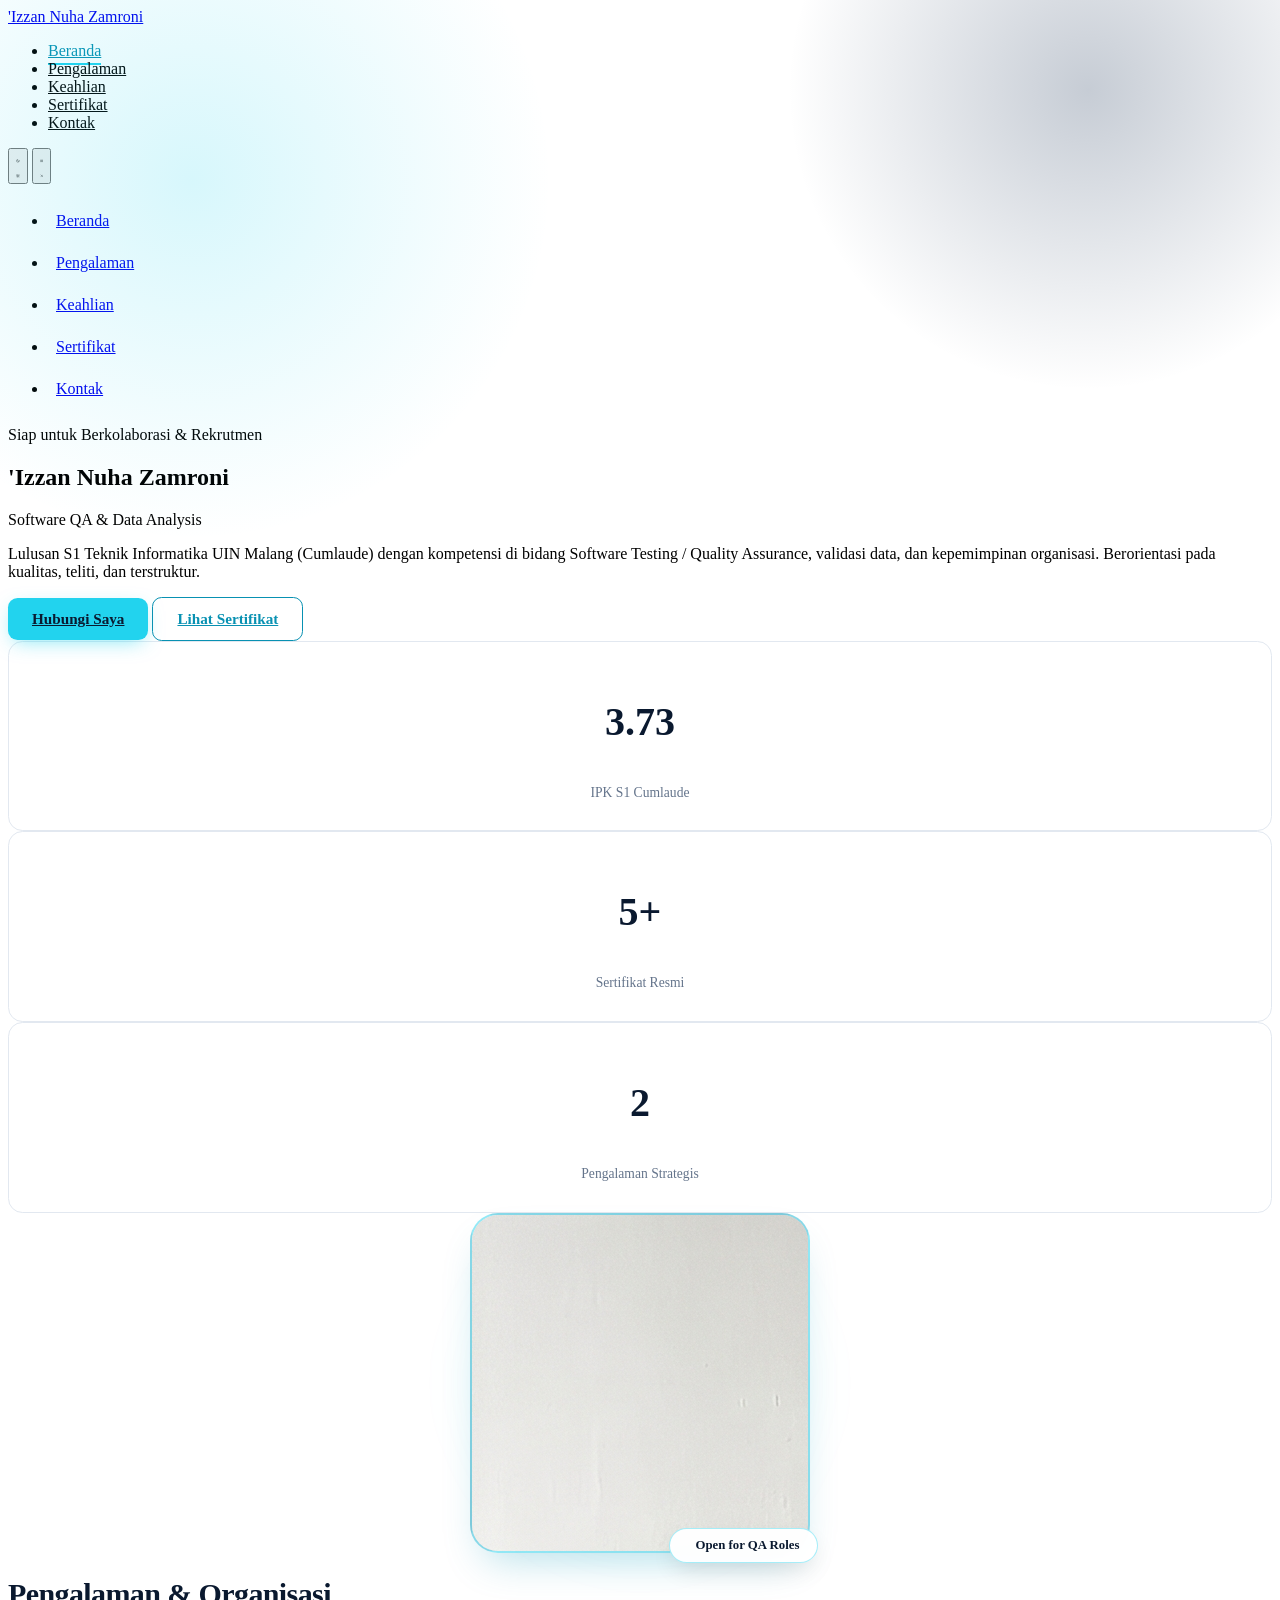
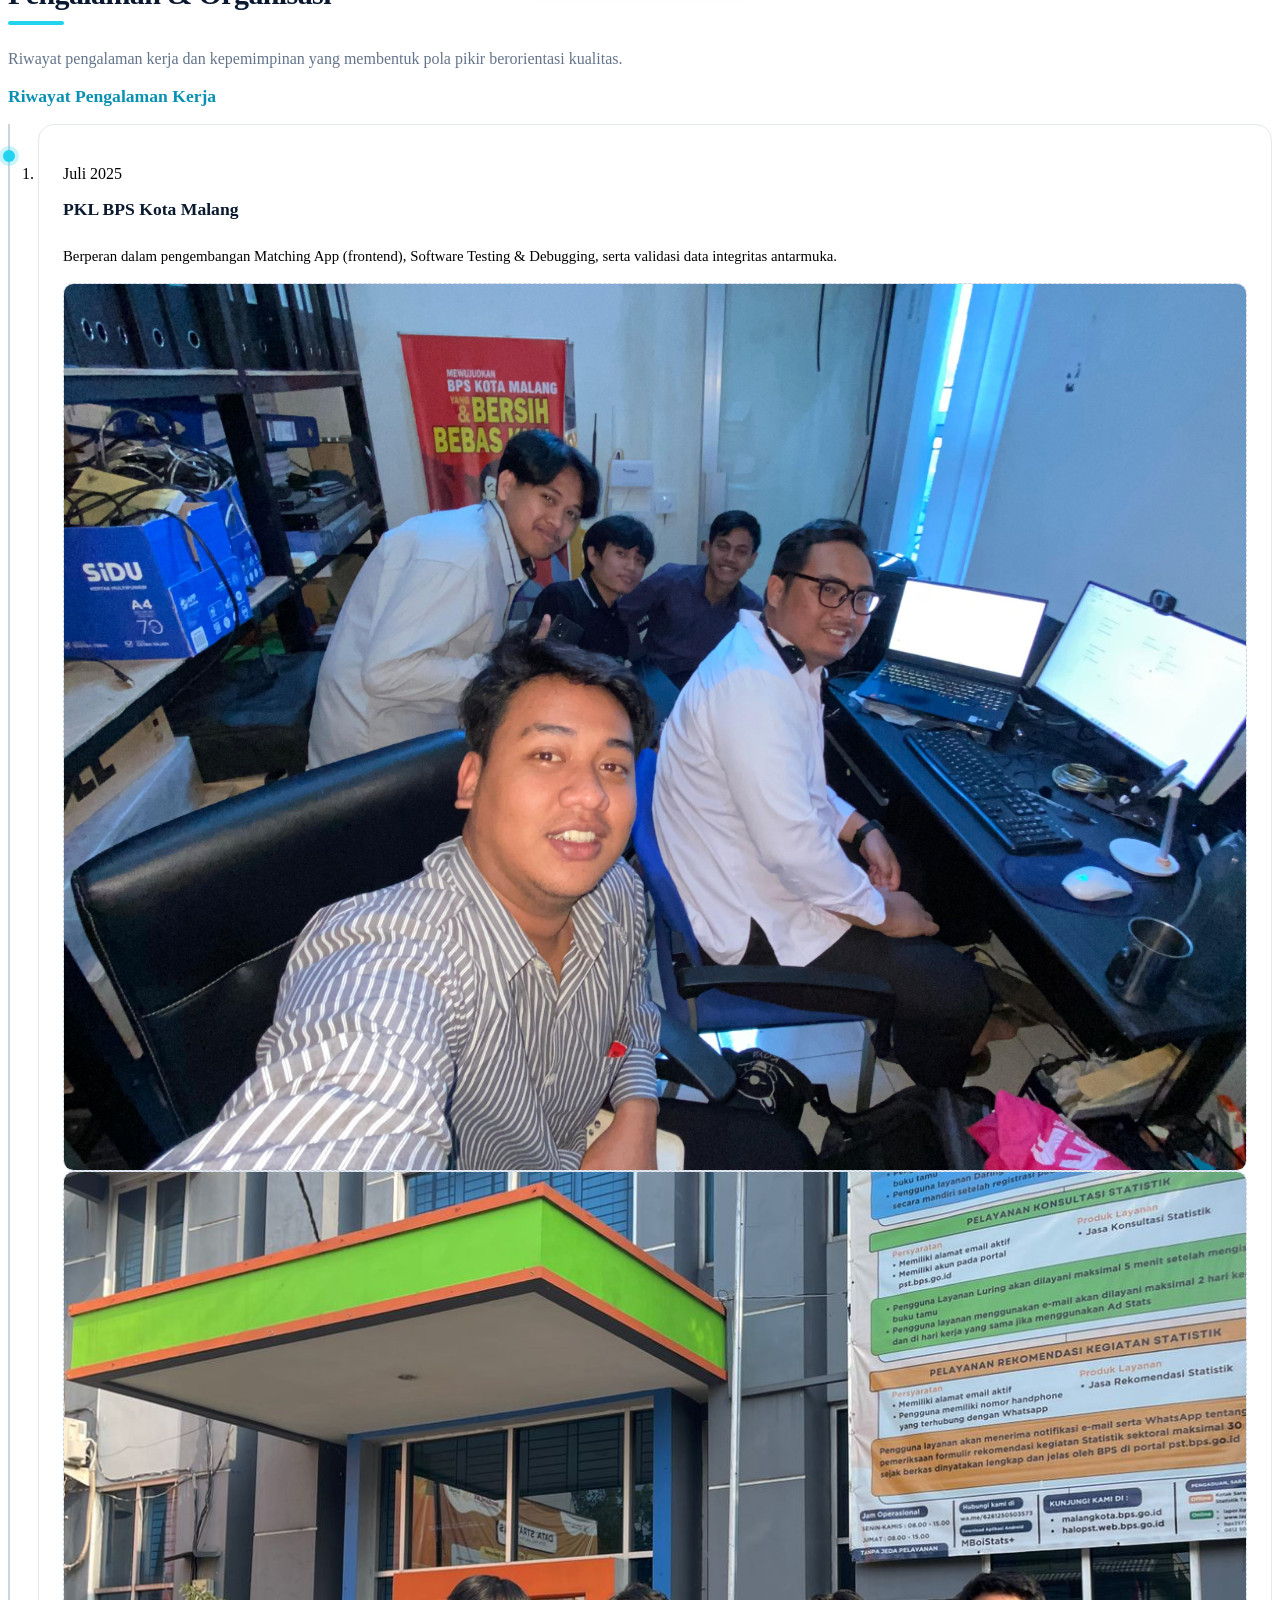
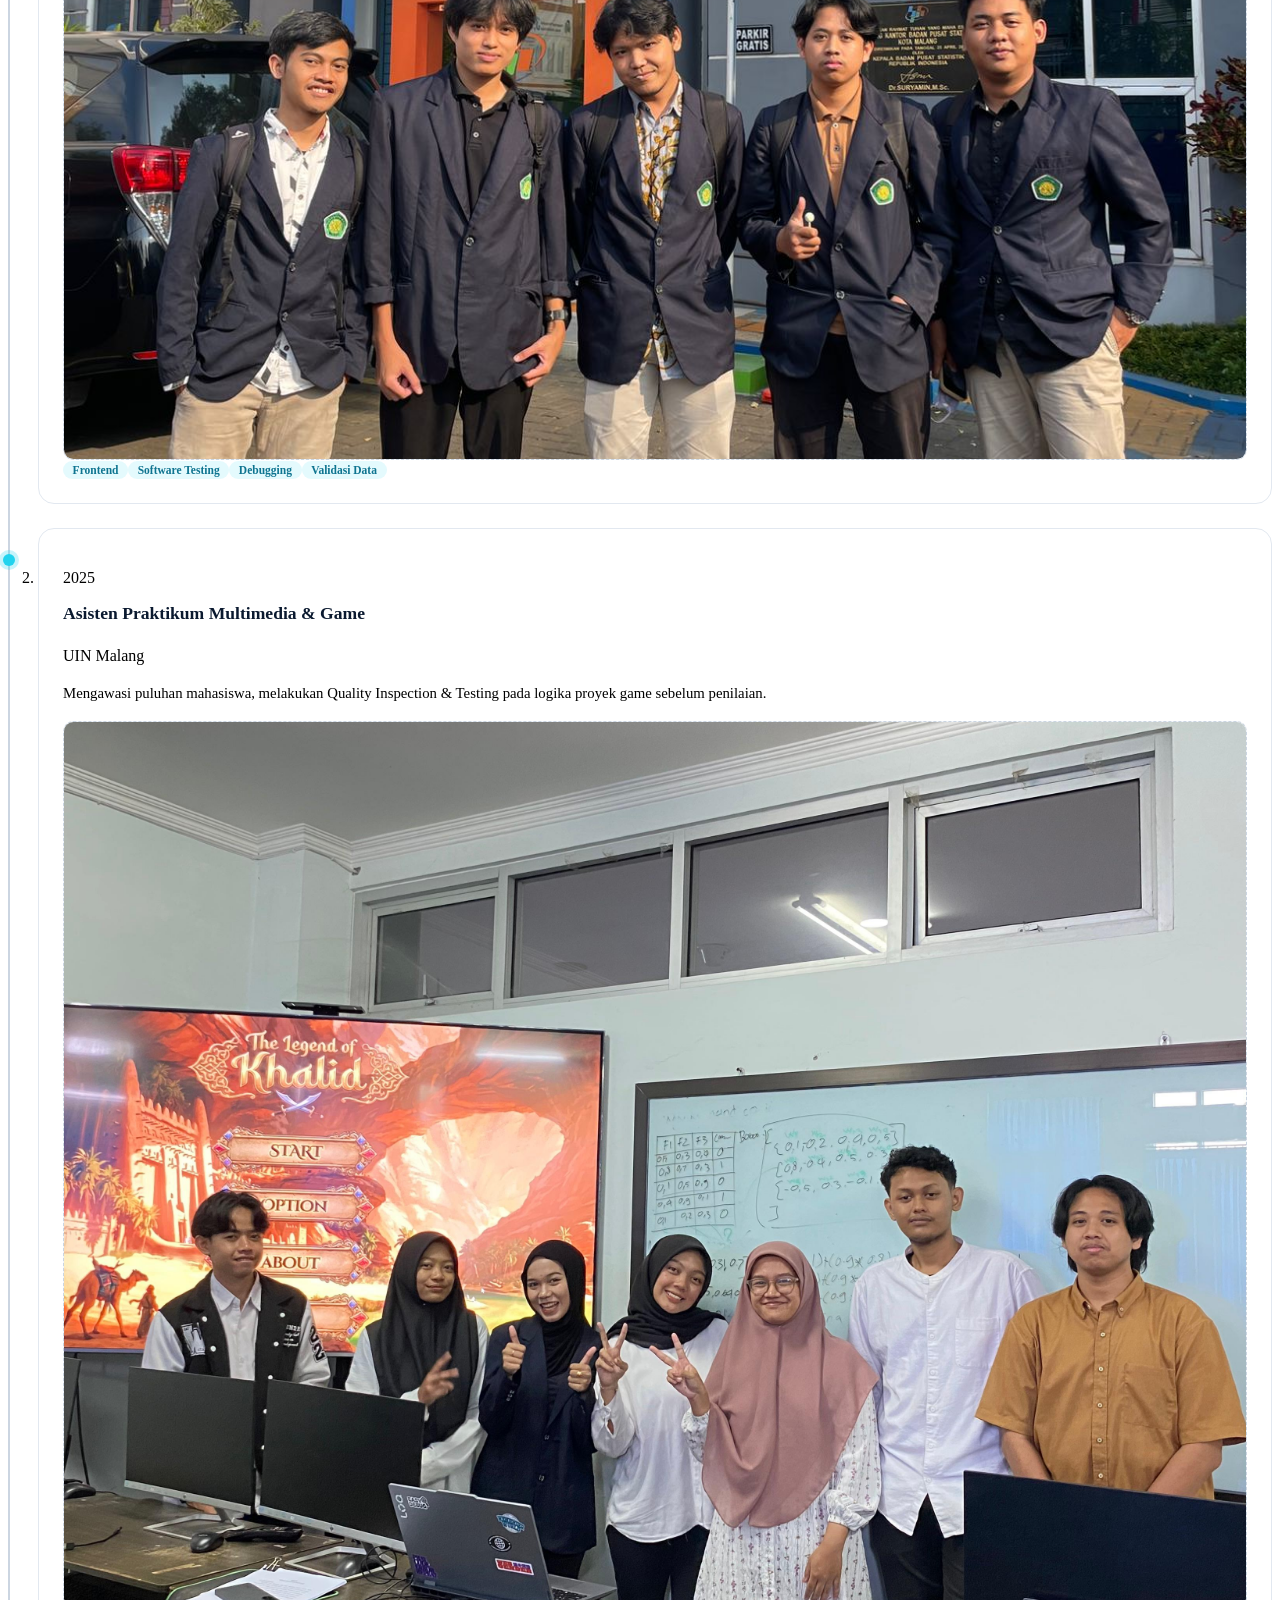
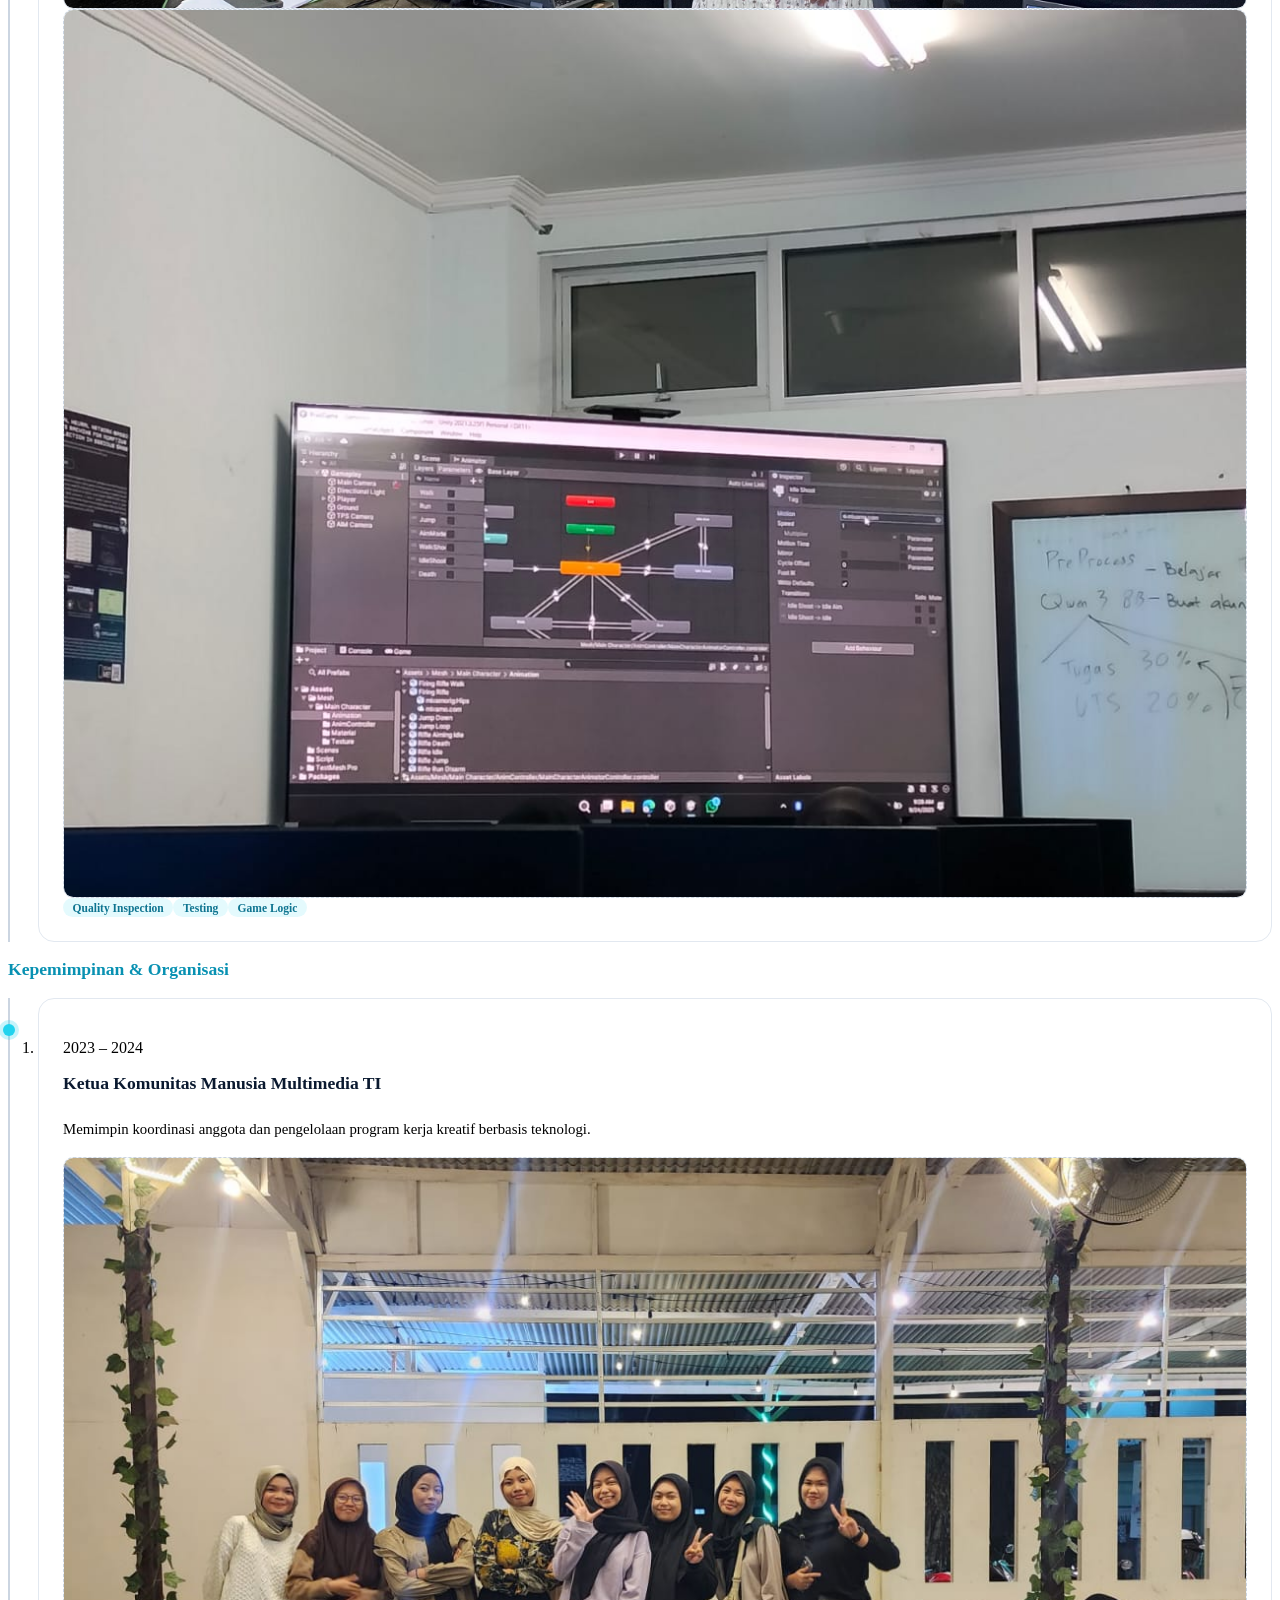
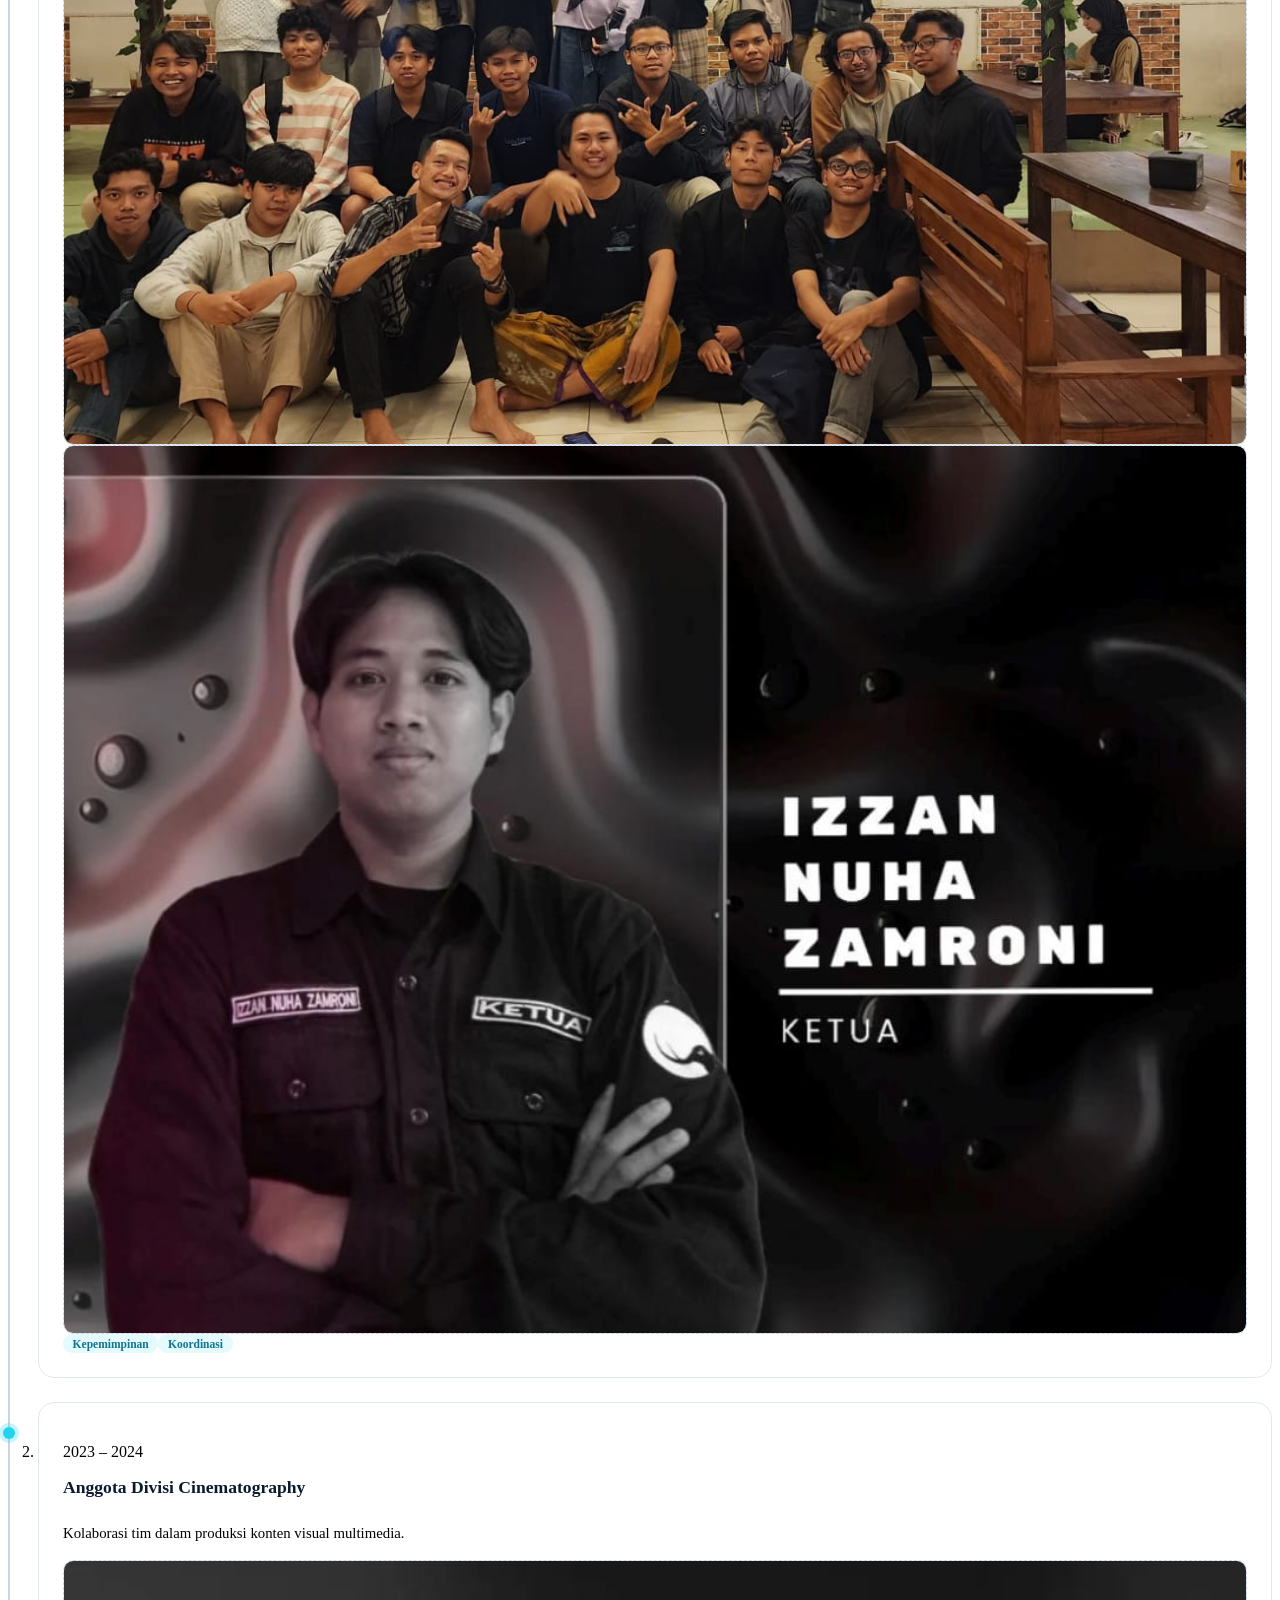
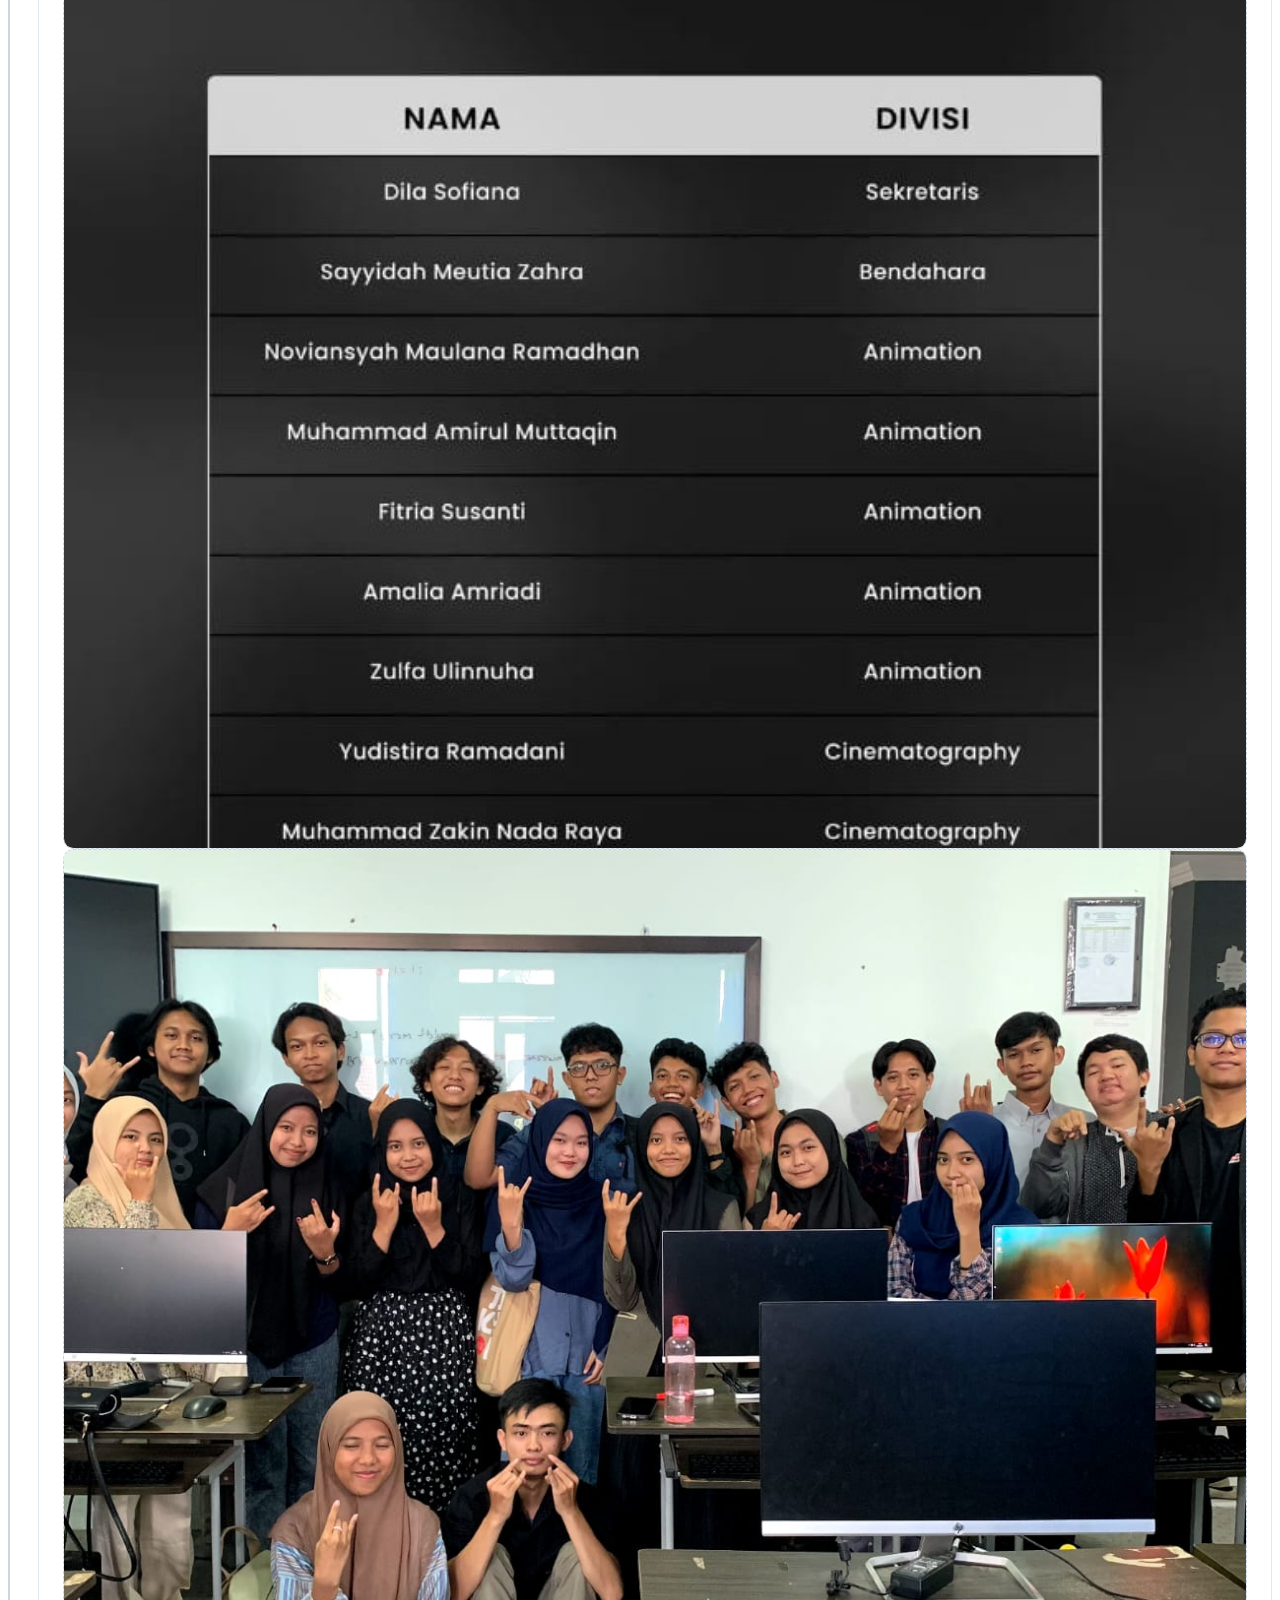
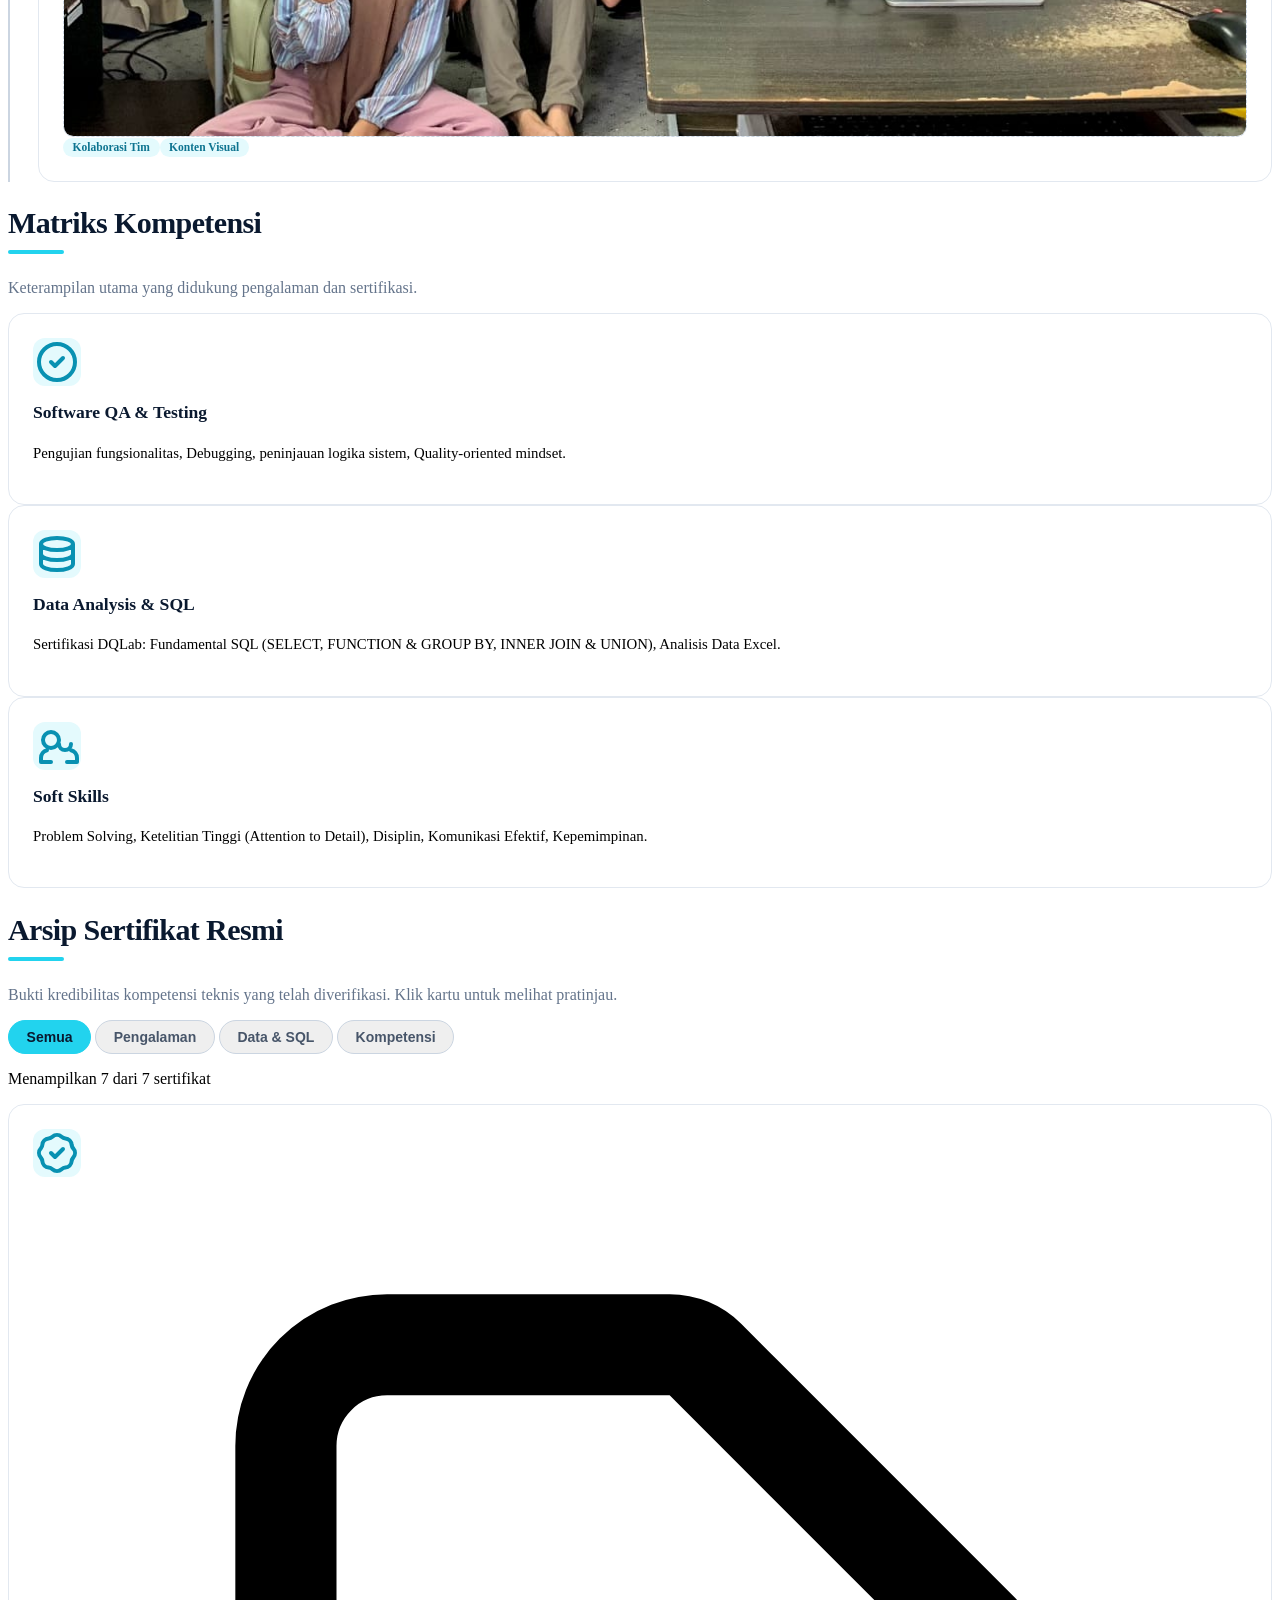
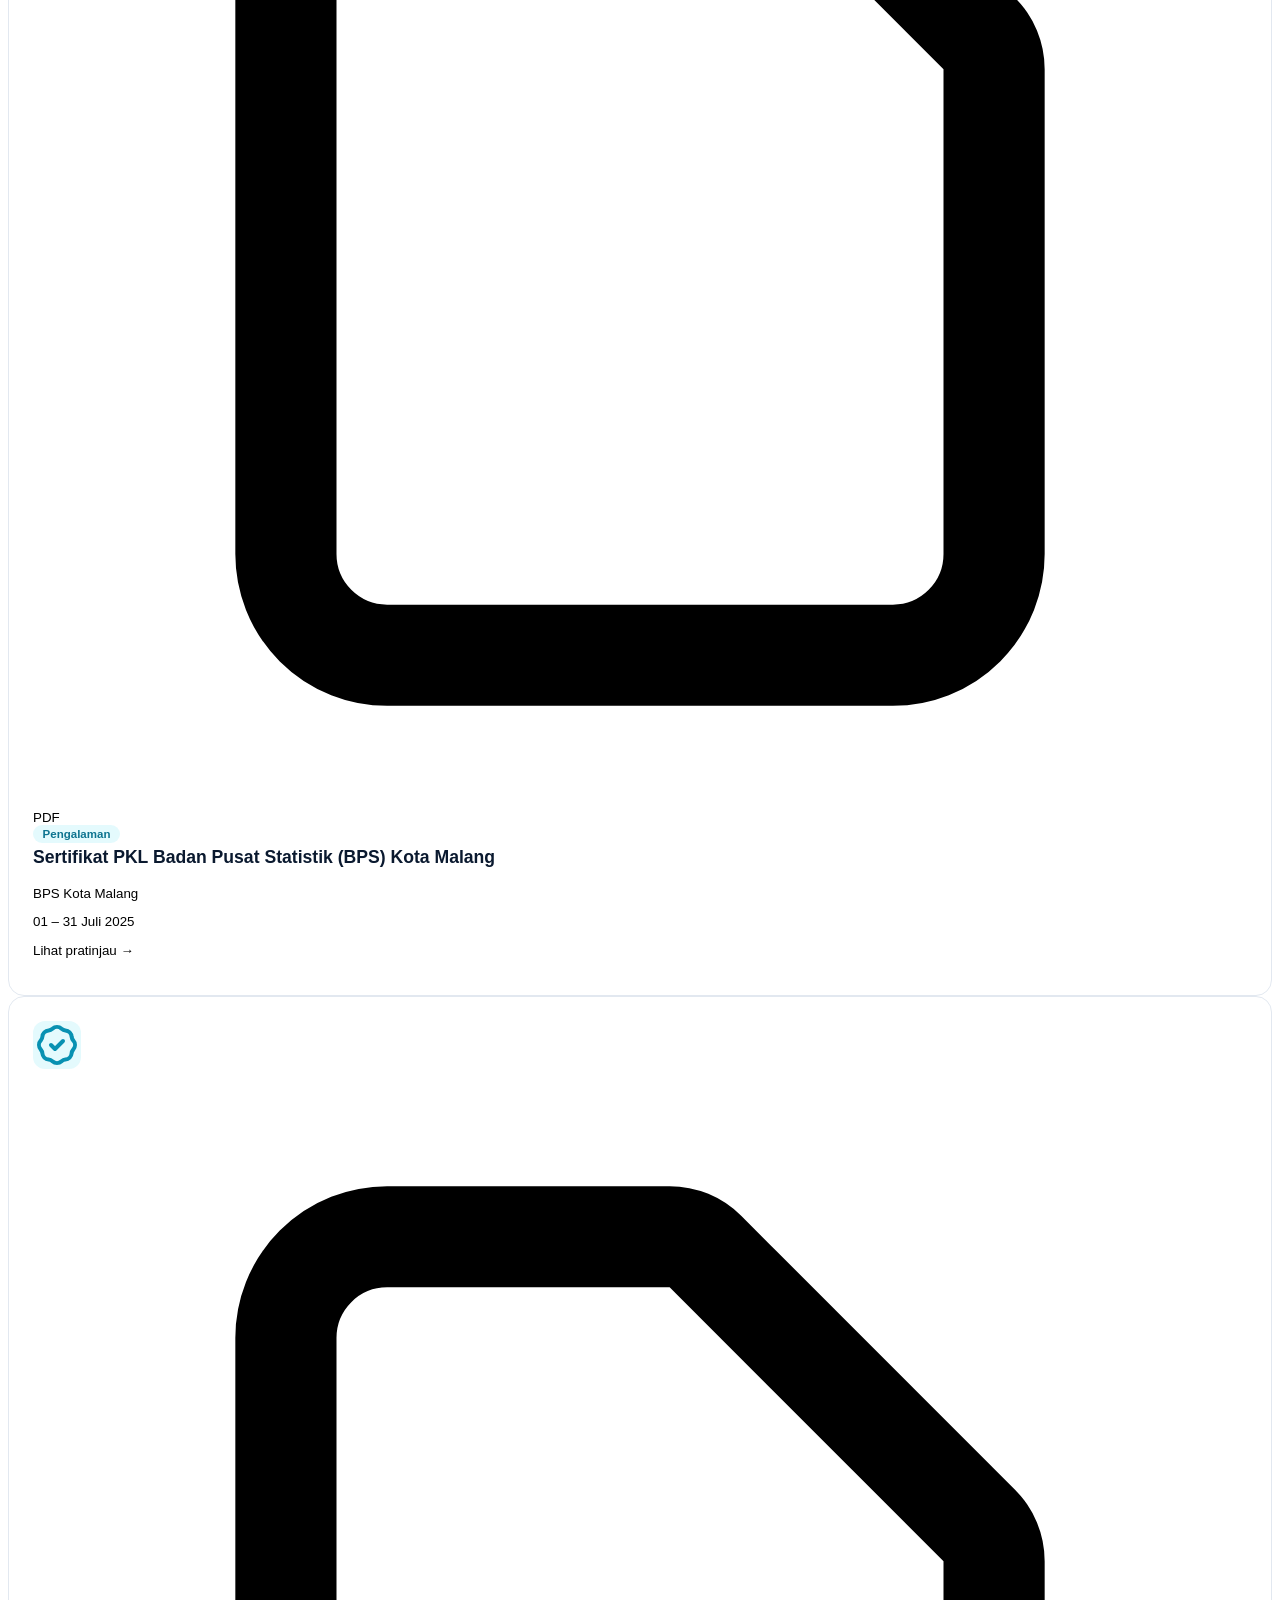
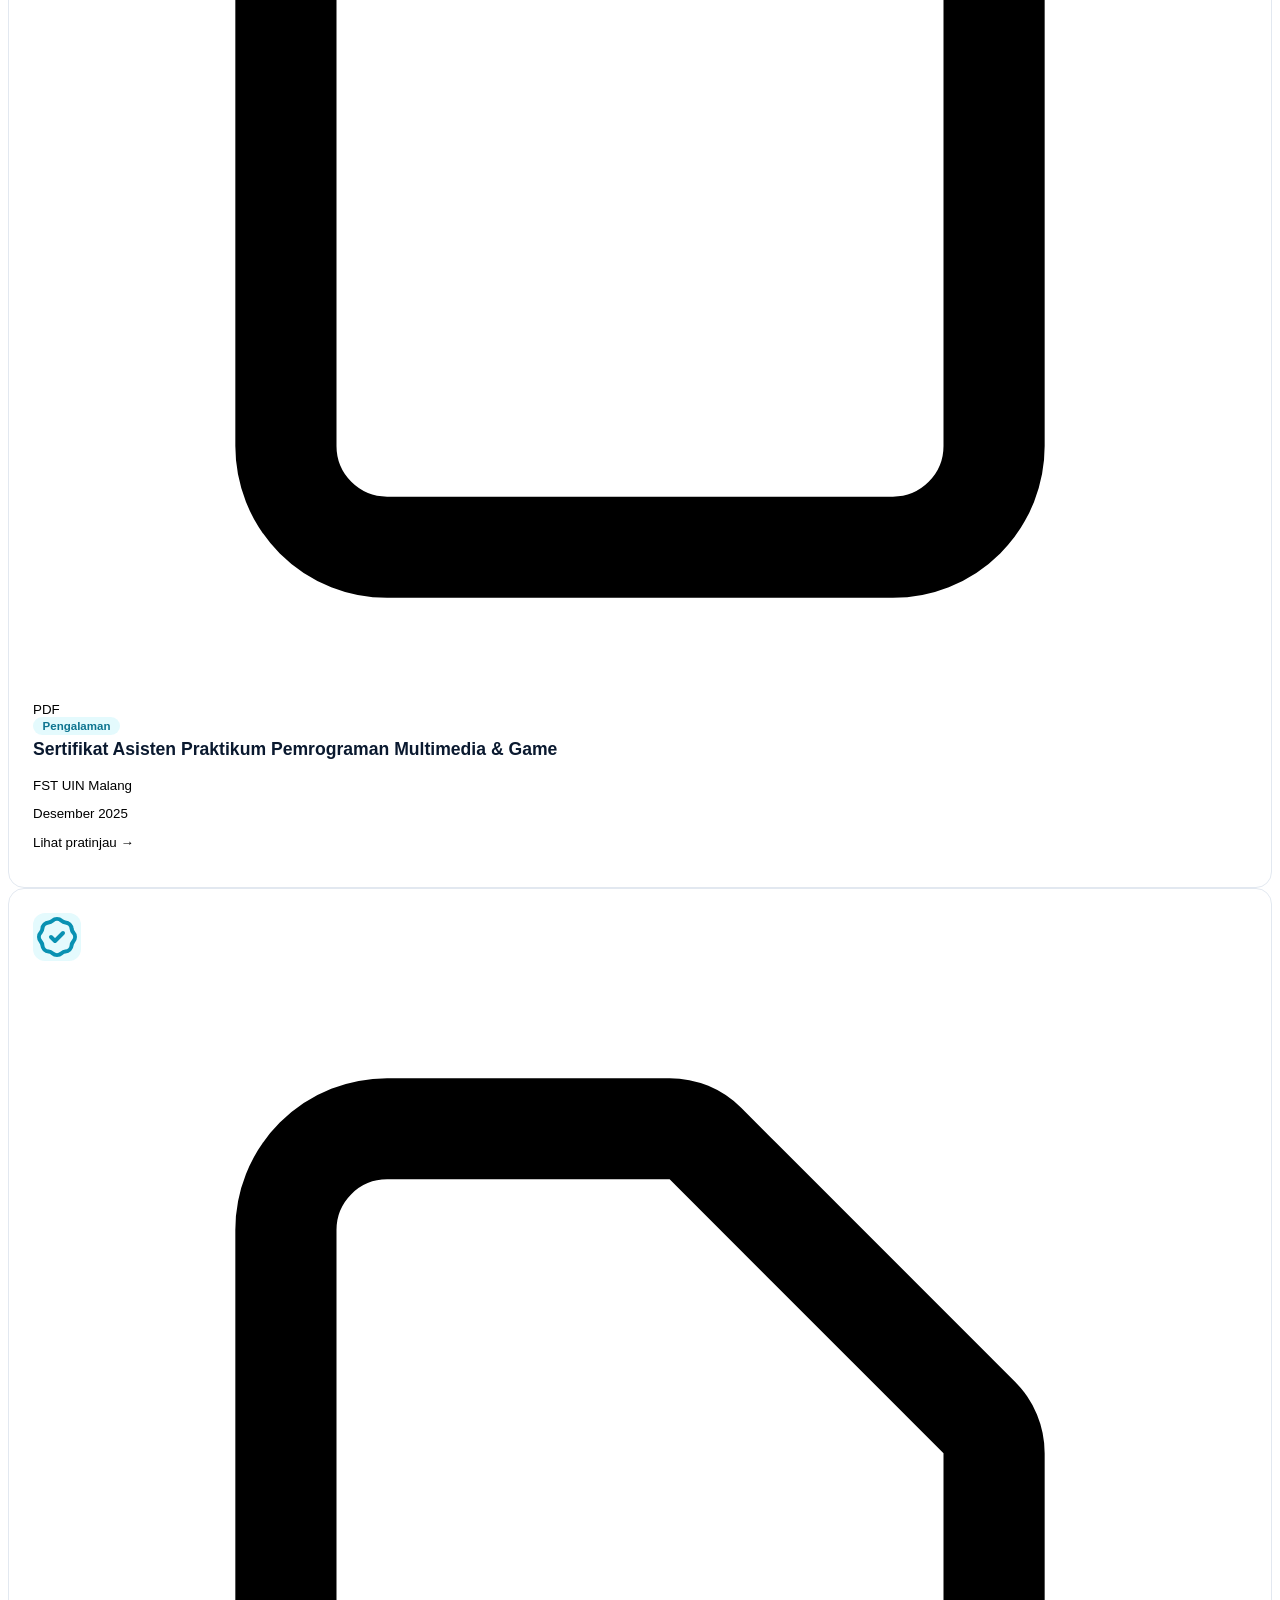
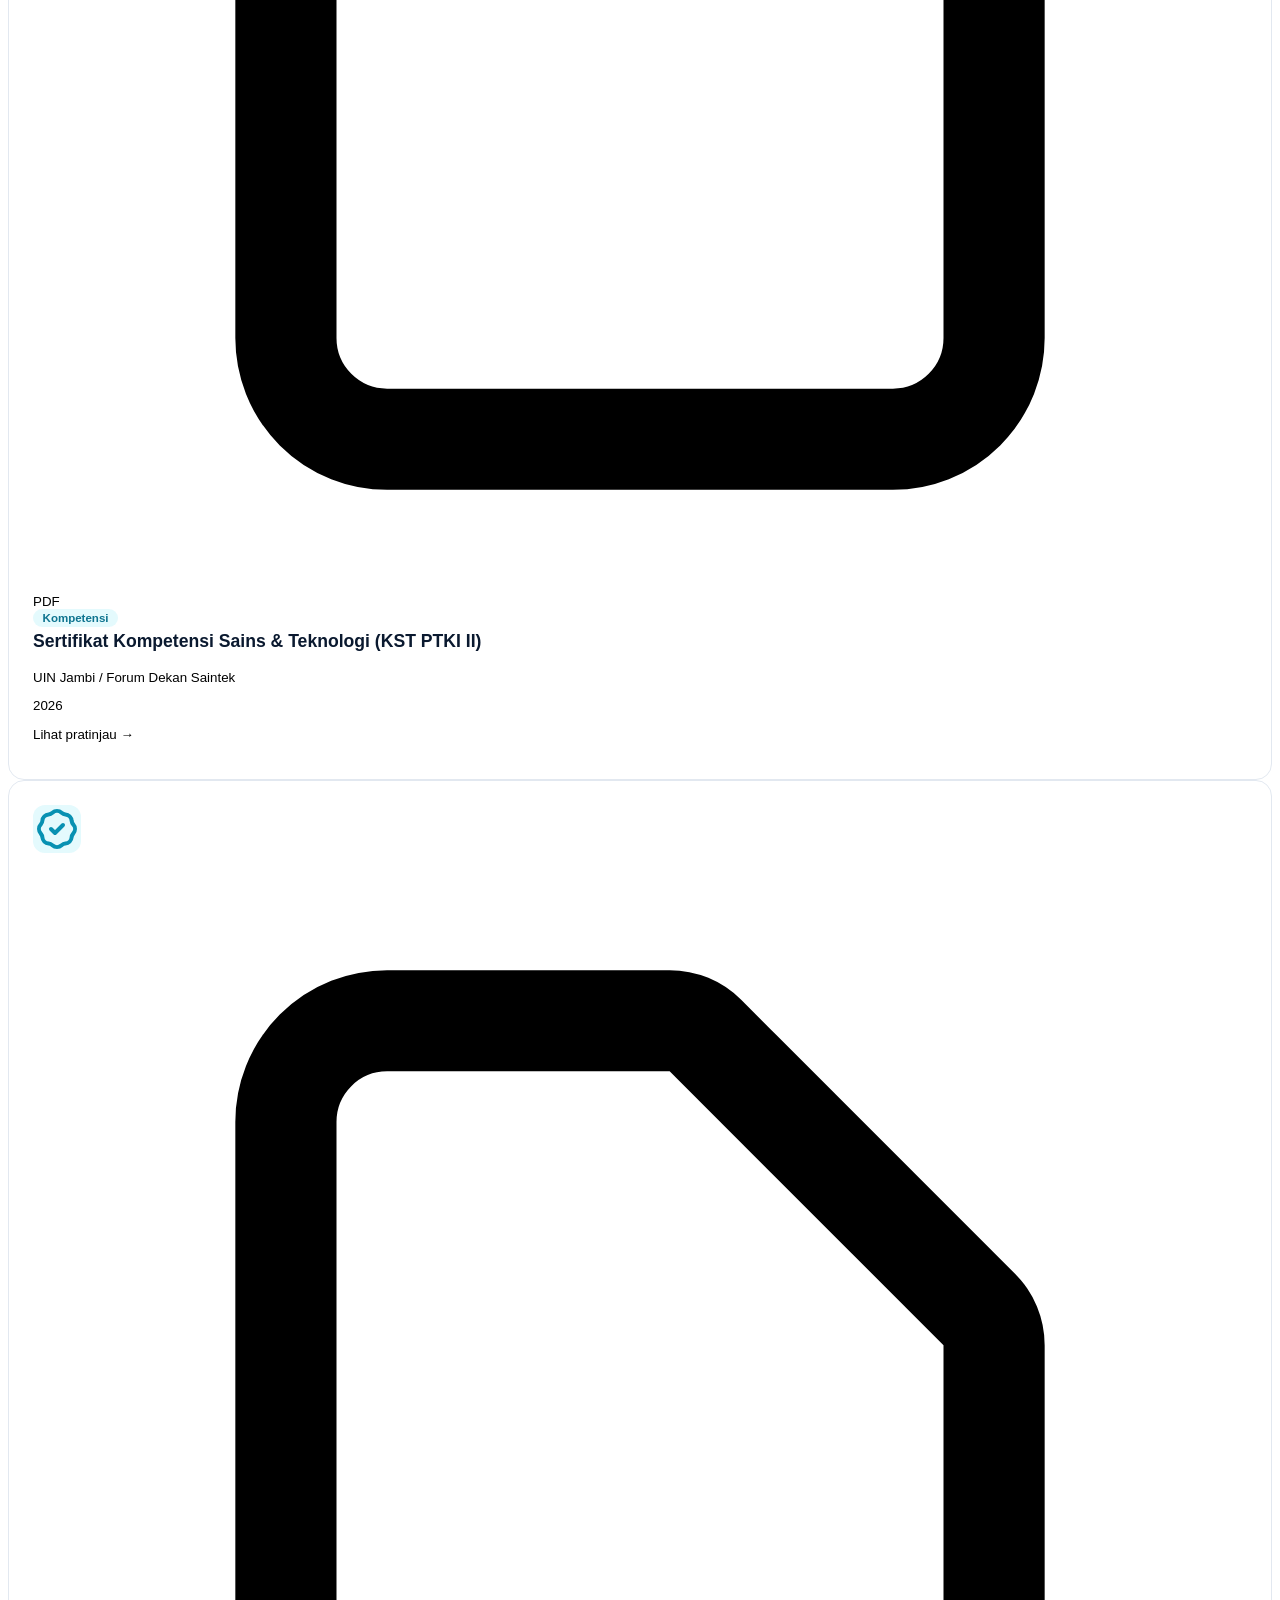
==== commit 879246a3: "update index.html" ====
--- a/index.html
+++ b/index.html
@@ -119,7 +119,7 @@
             </span>
             <h1
               class="mt-6 text-4xl sm:text-6xl font-extrabold tracking-tight text-navy-900 dark:text-white leading-tight">
-              Izzan Nuha Zamroni
+              'Izzan Nuha Zamroni
             </h1>
             <p class="mt-3 text-xl sm:text-2xl font-semibold text-accent-dark dark:text-accent">
               Software QA &amp; Data Analysis
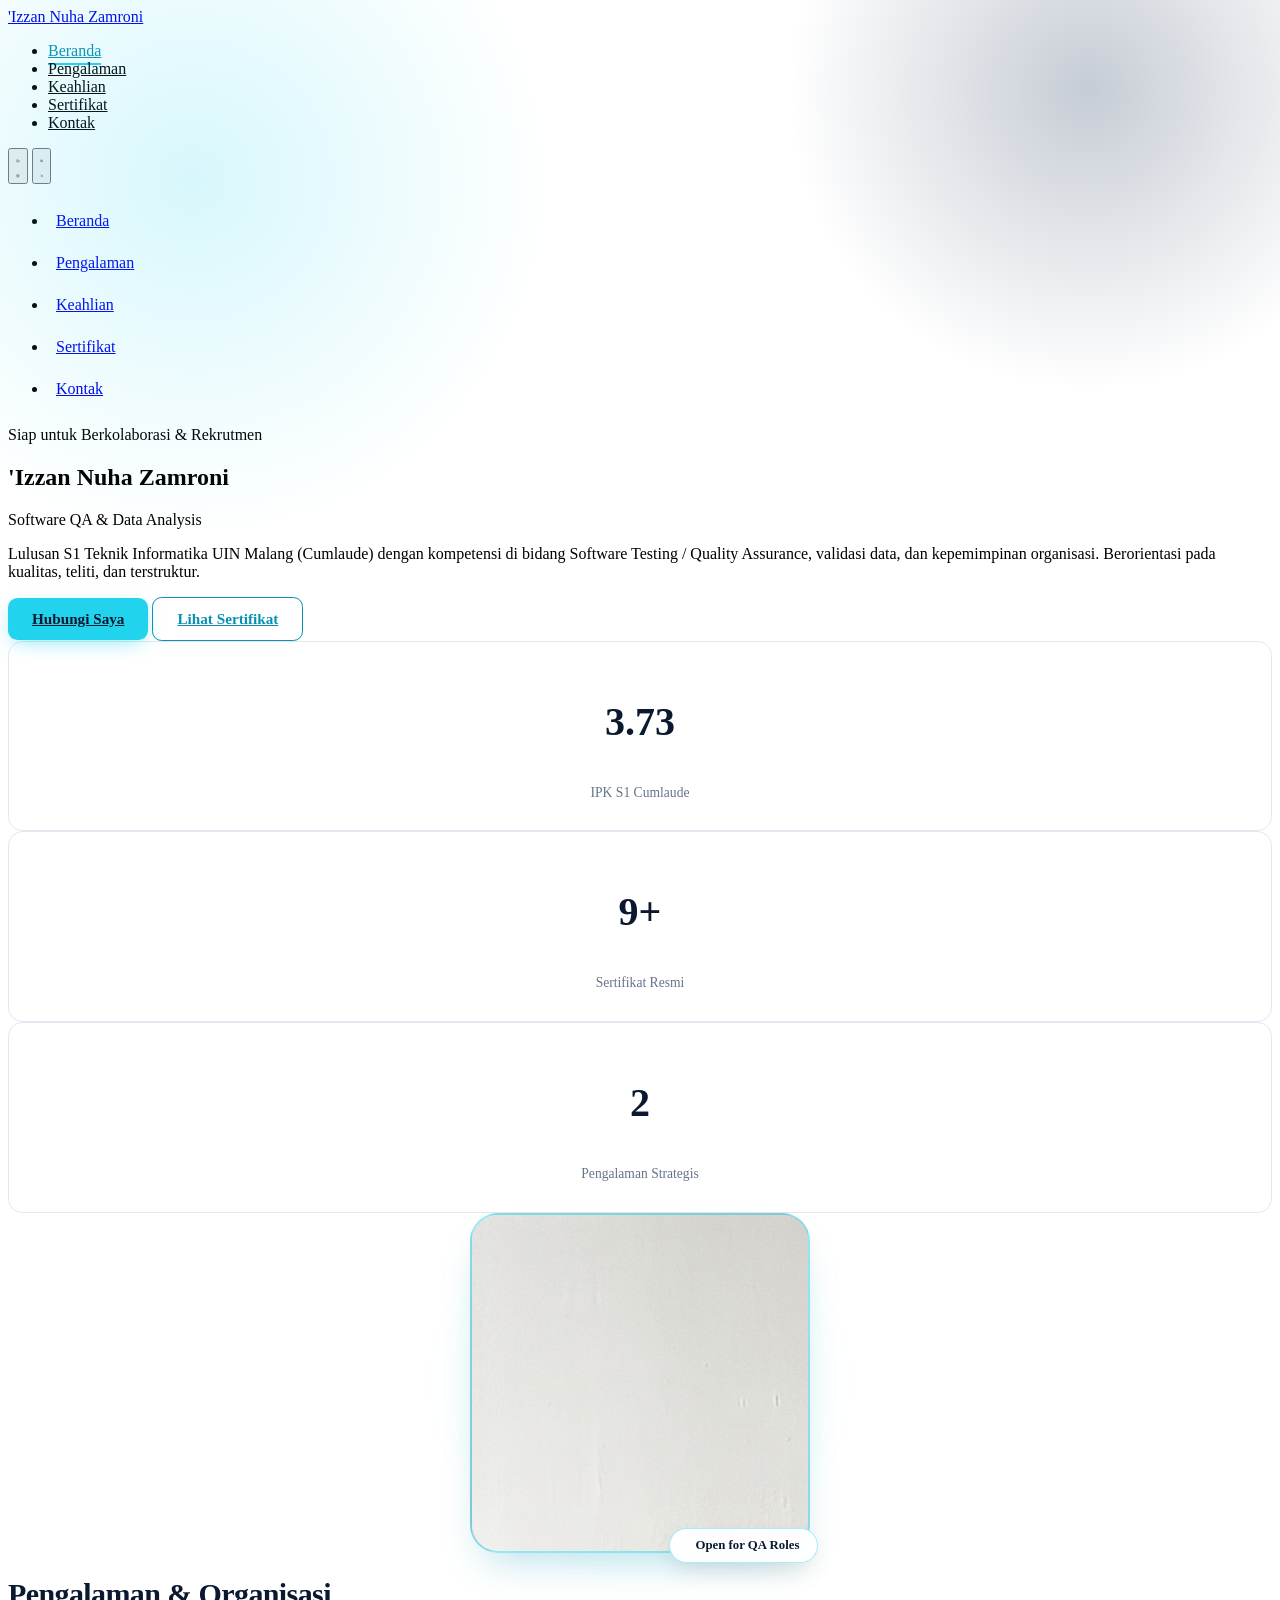
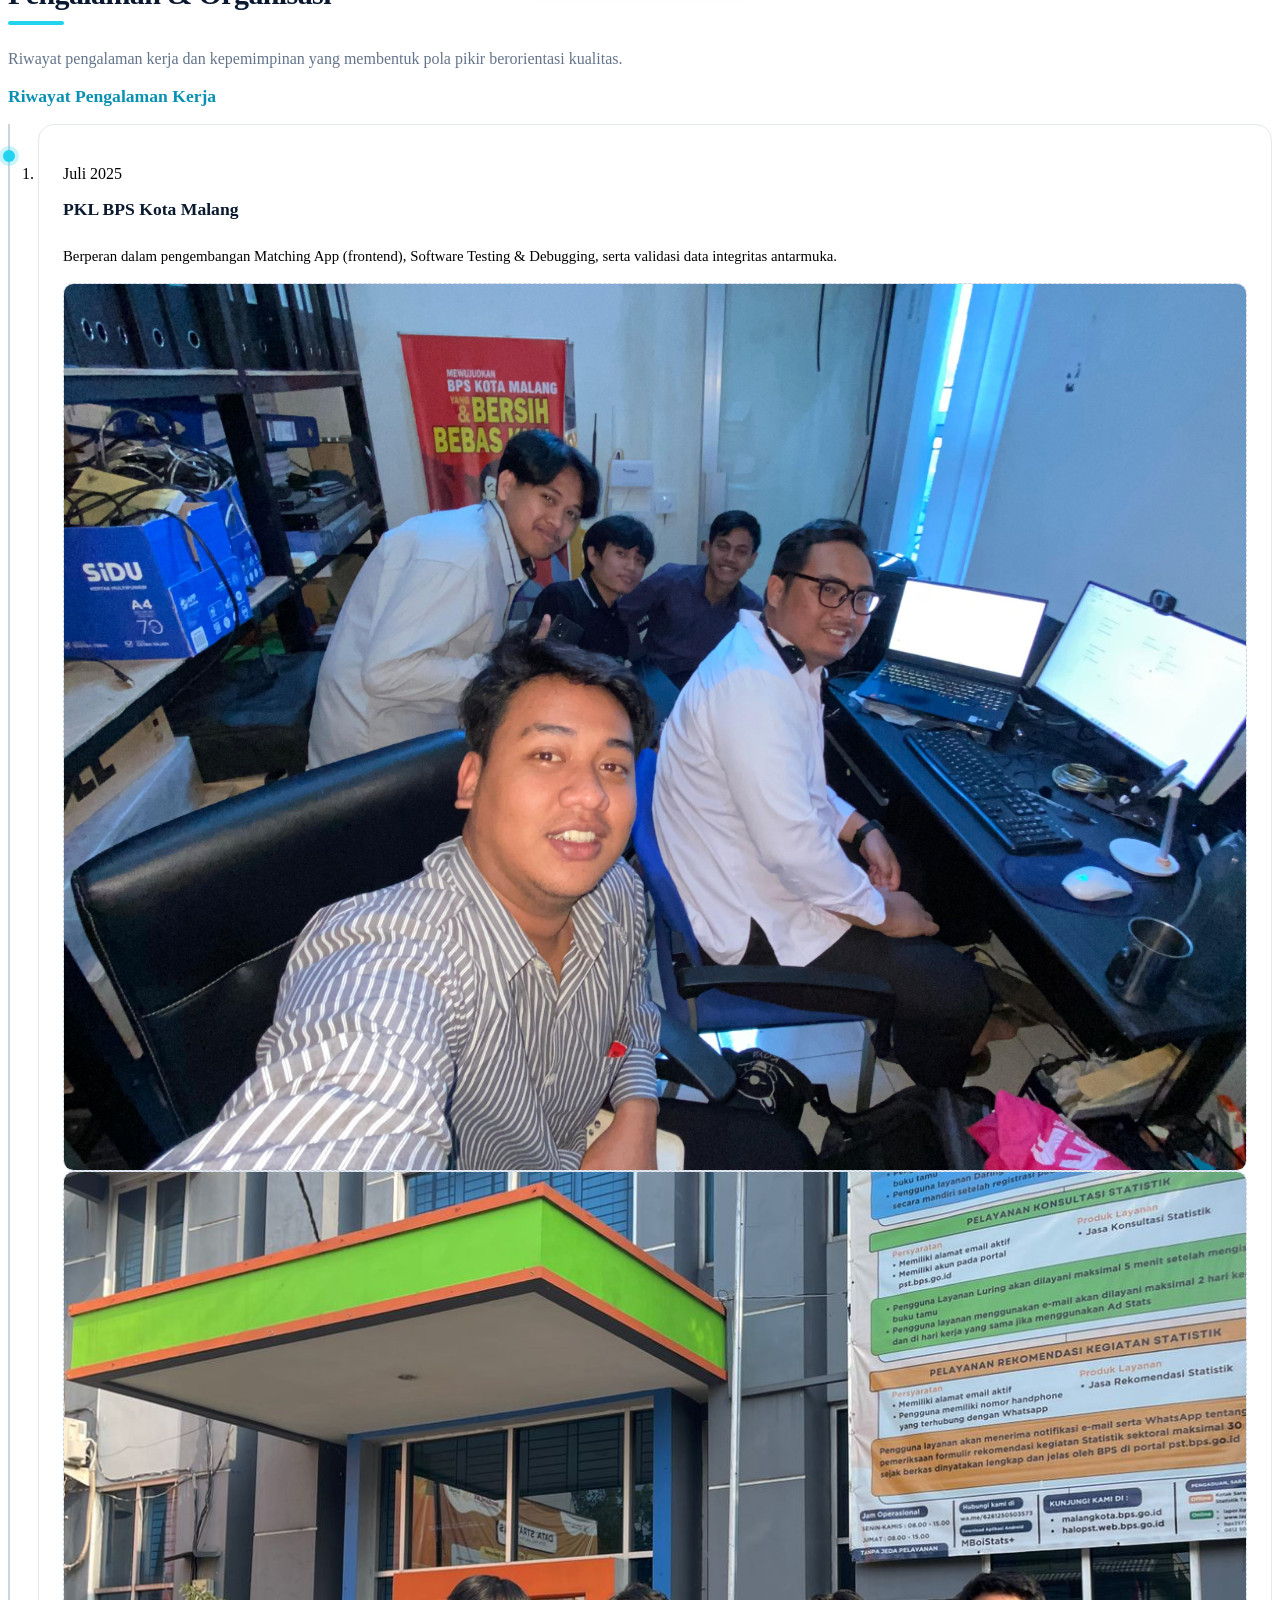
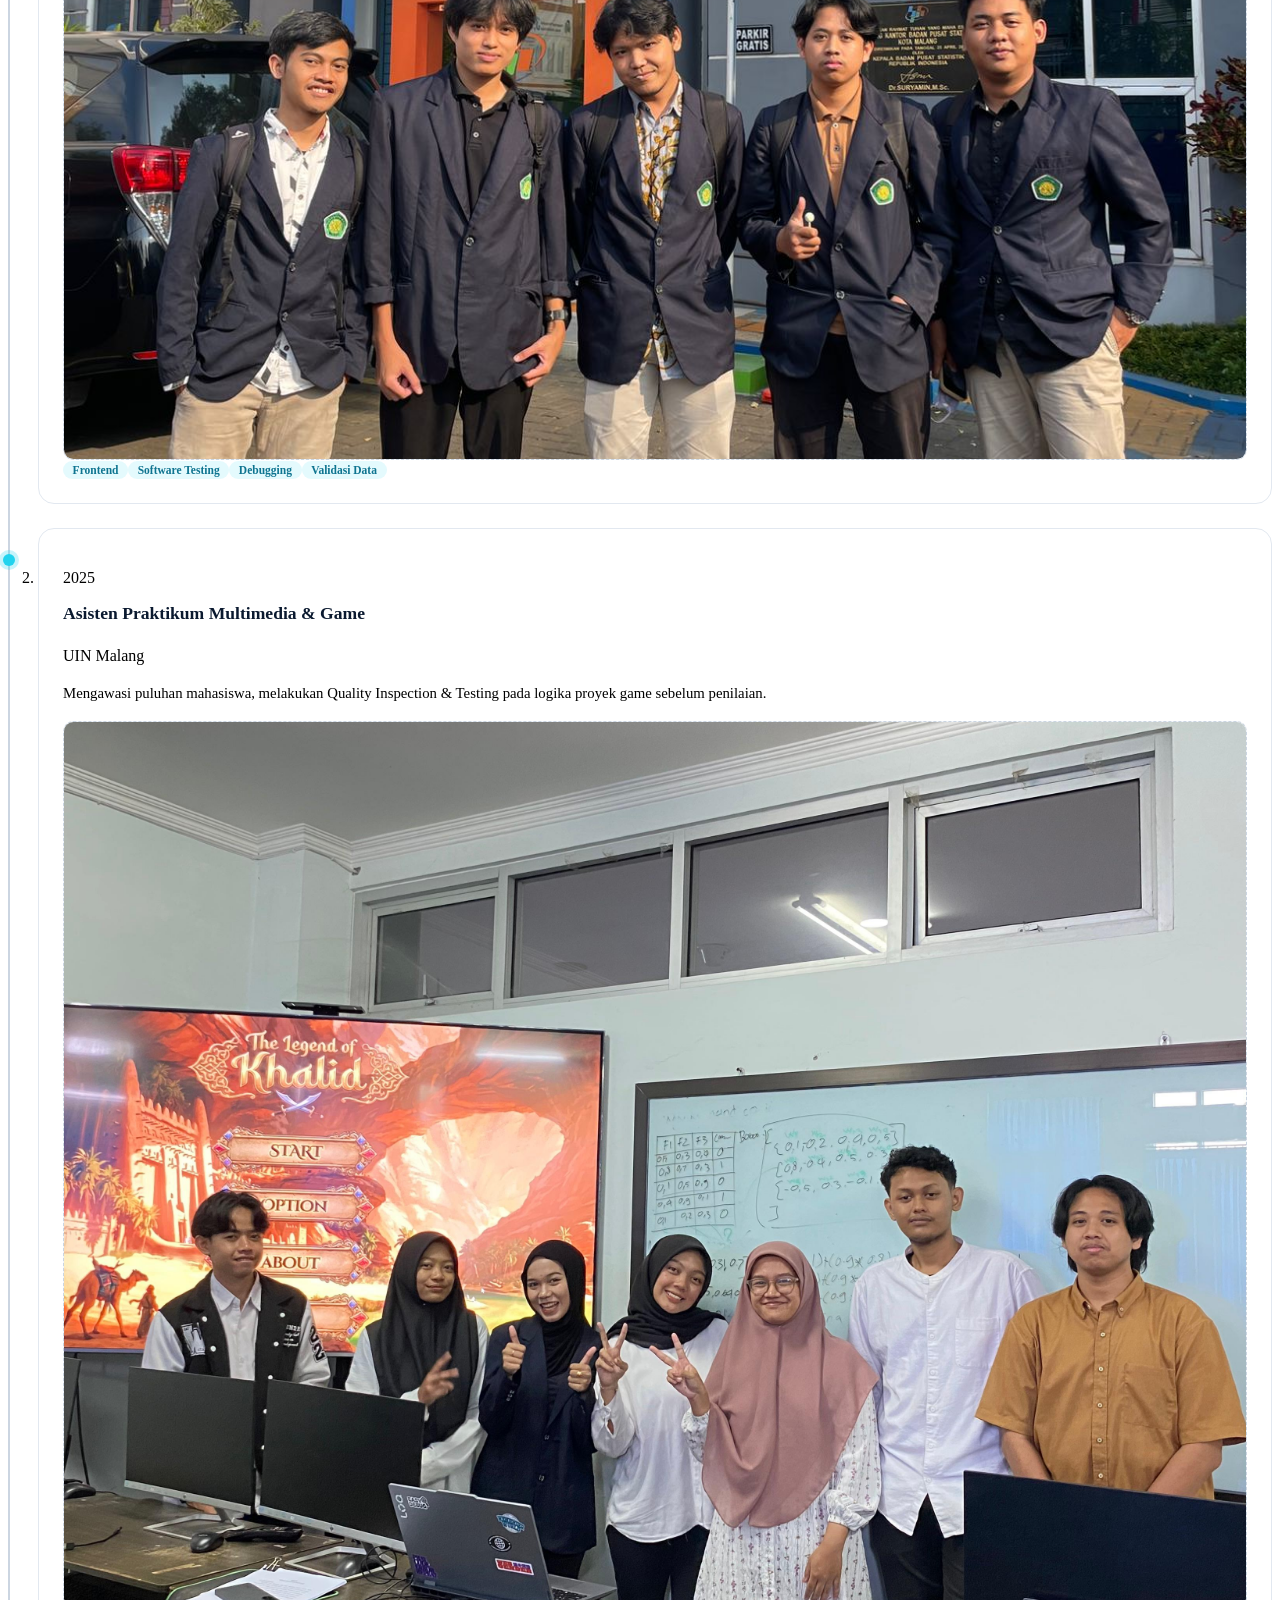
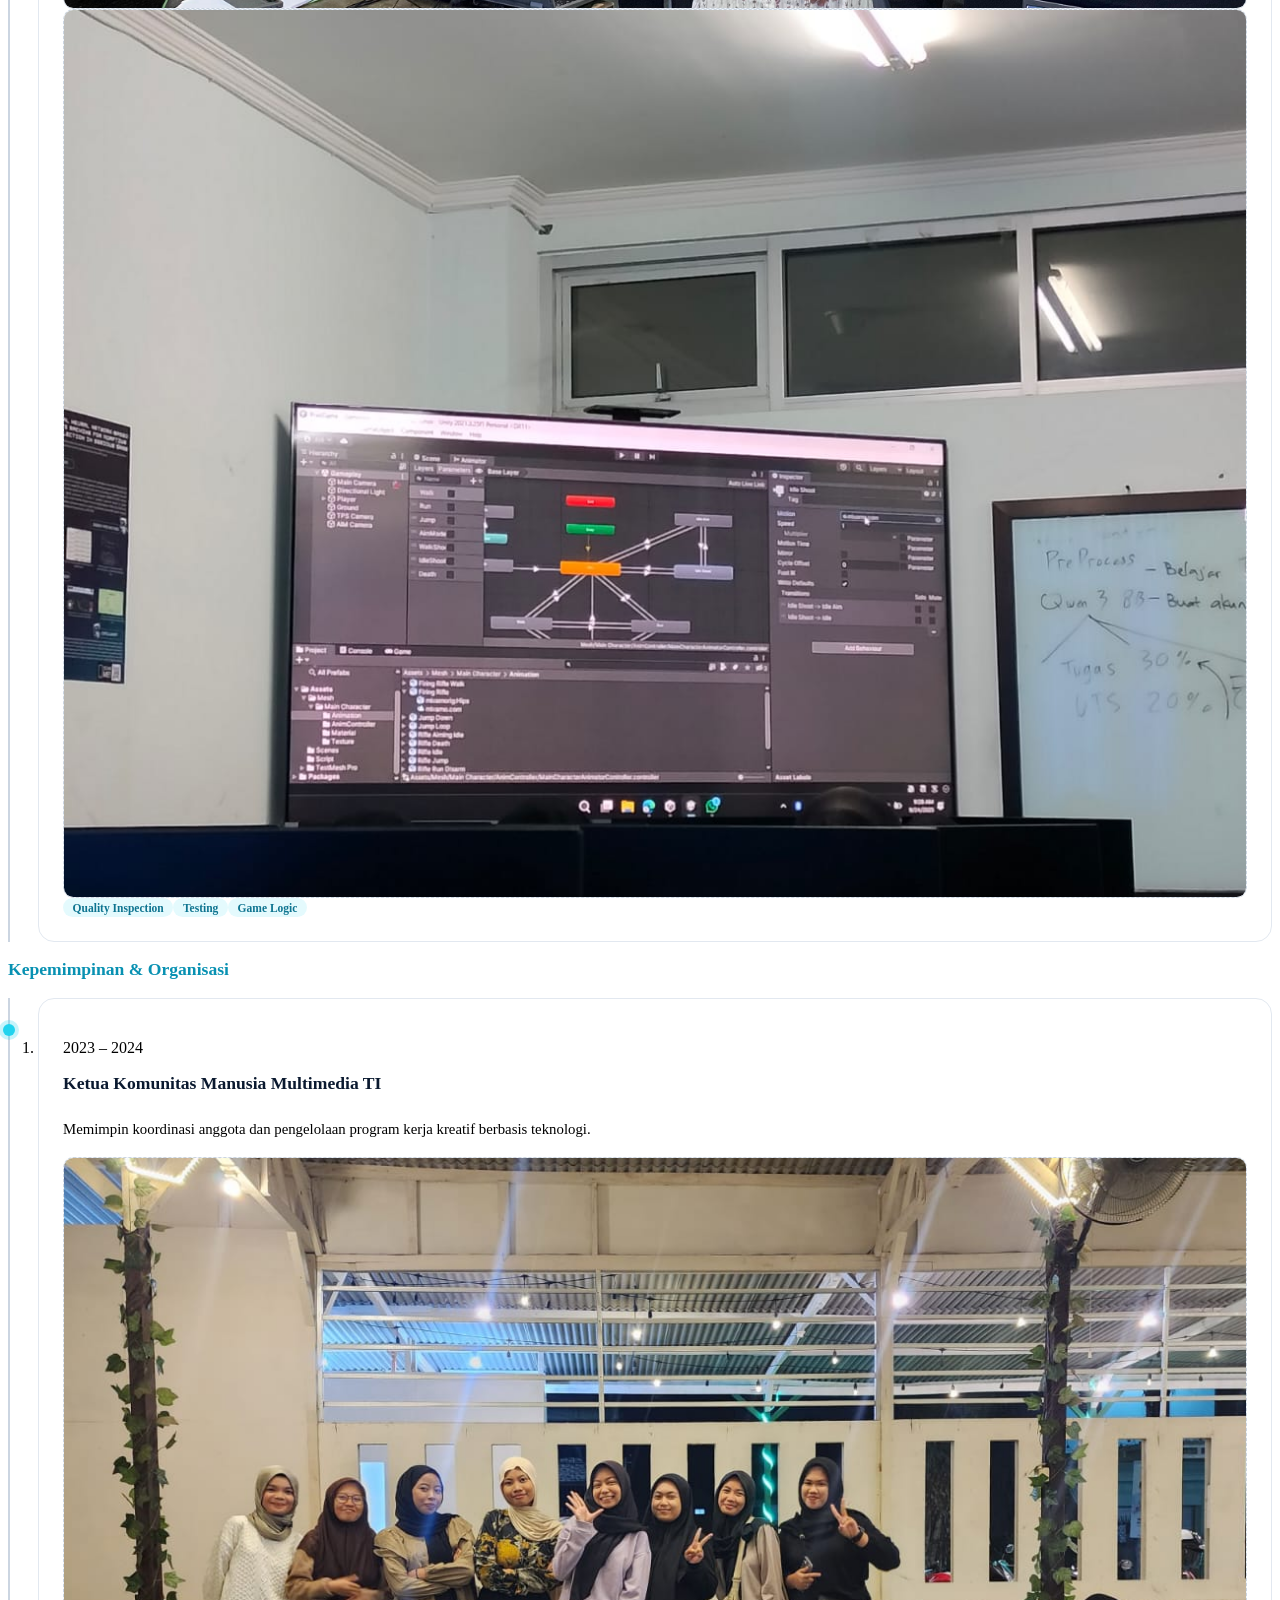
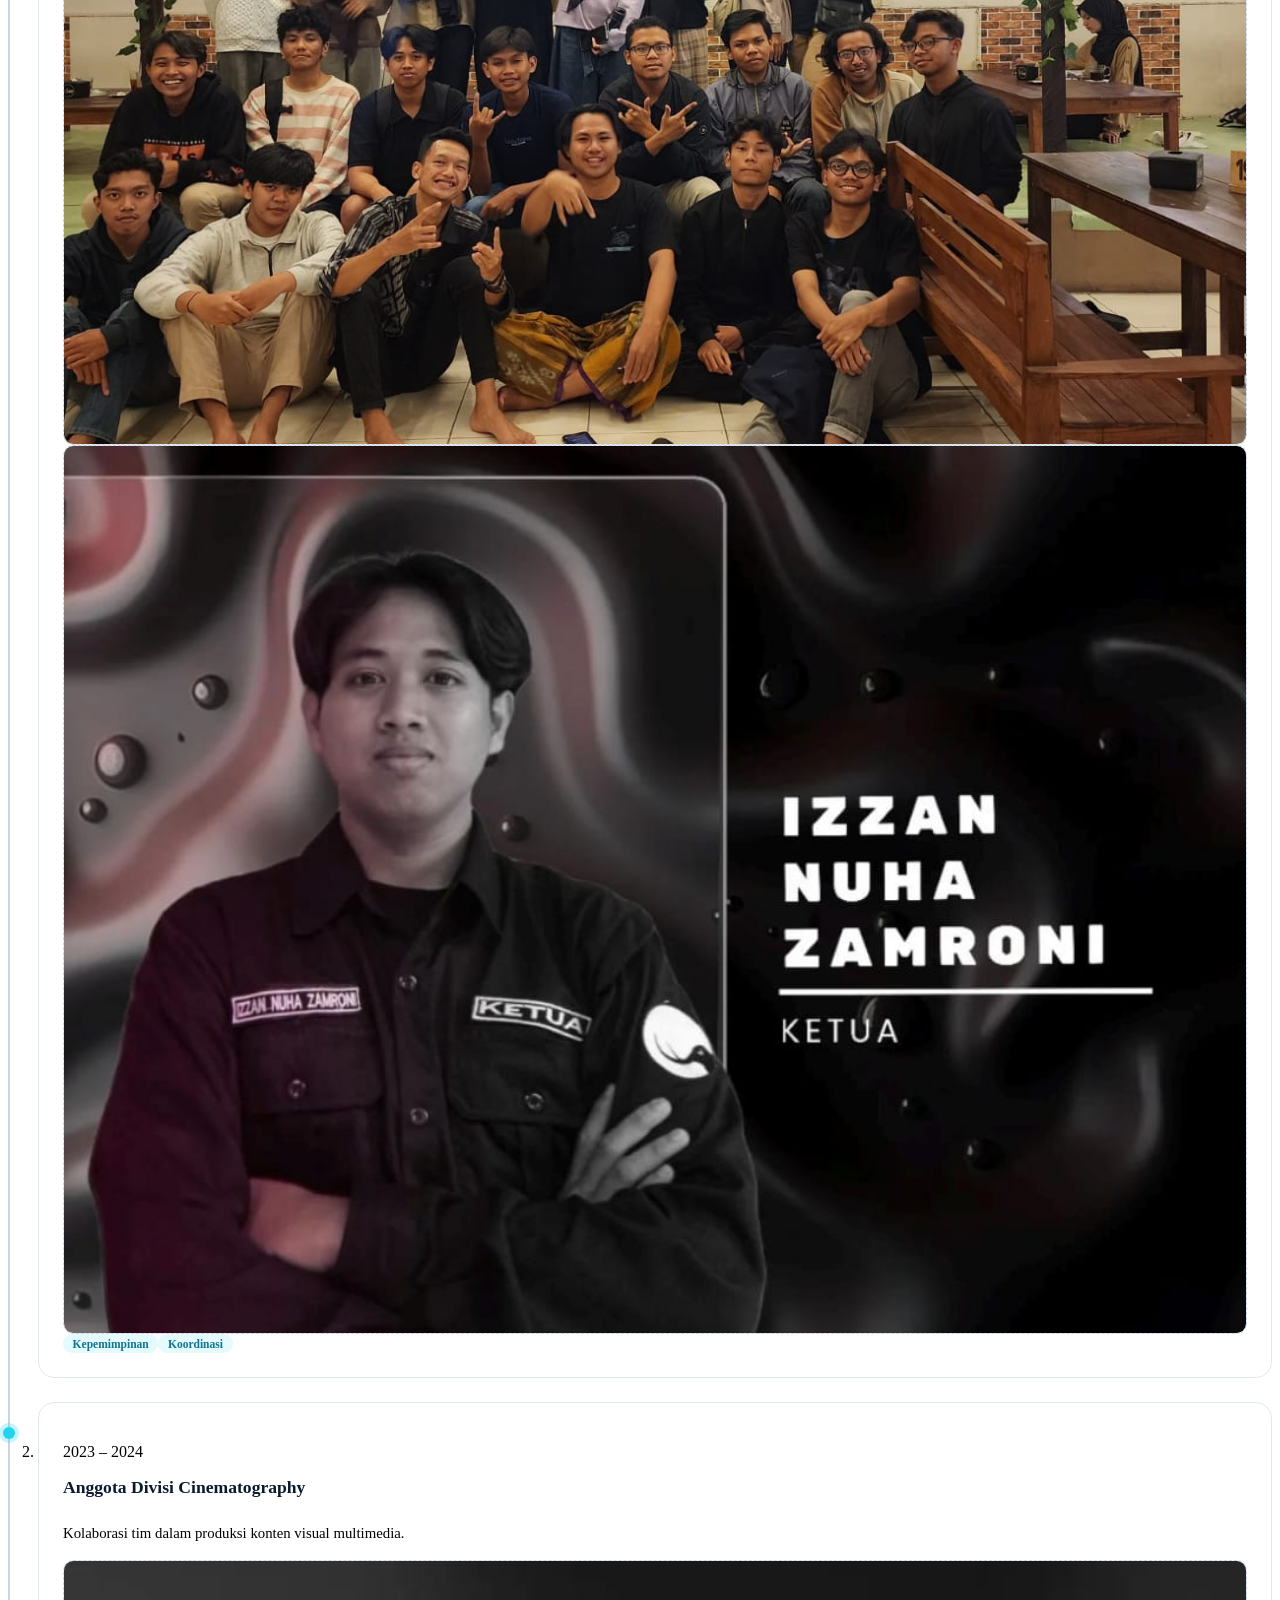
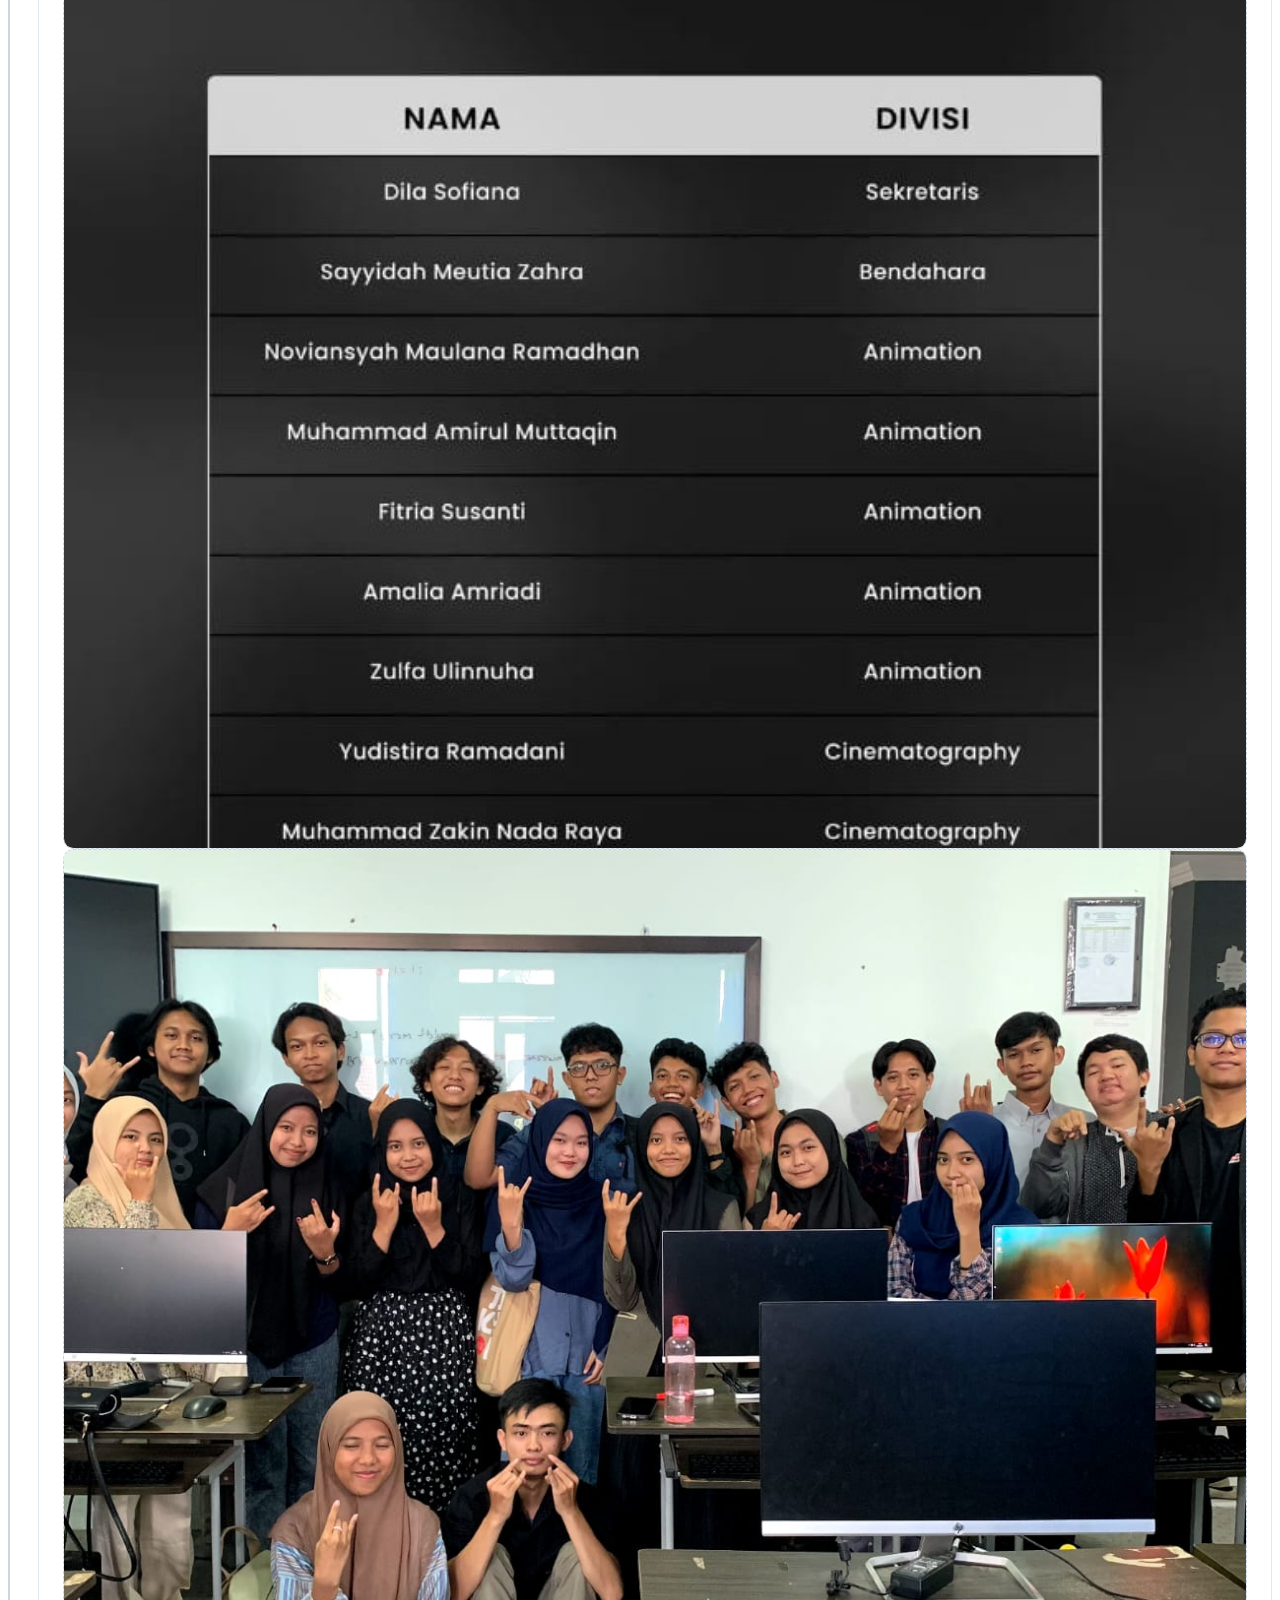
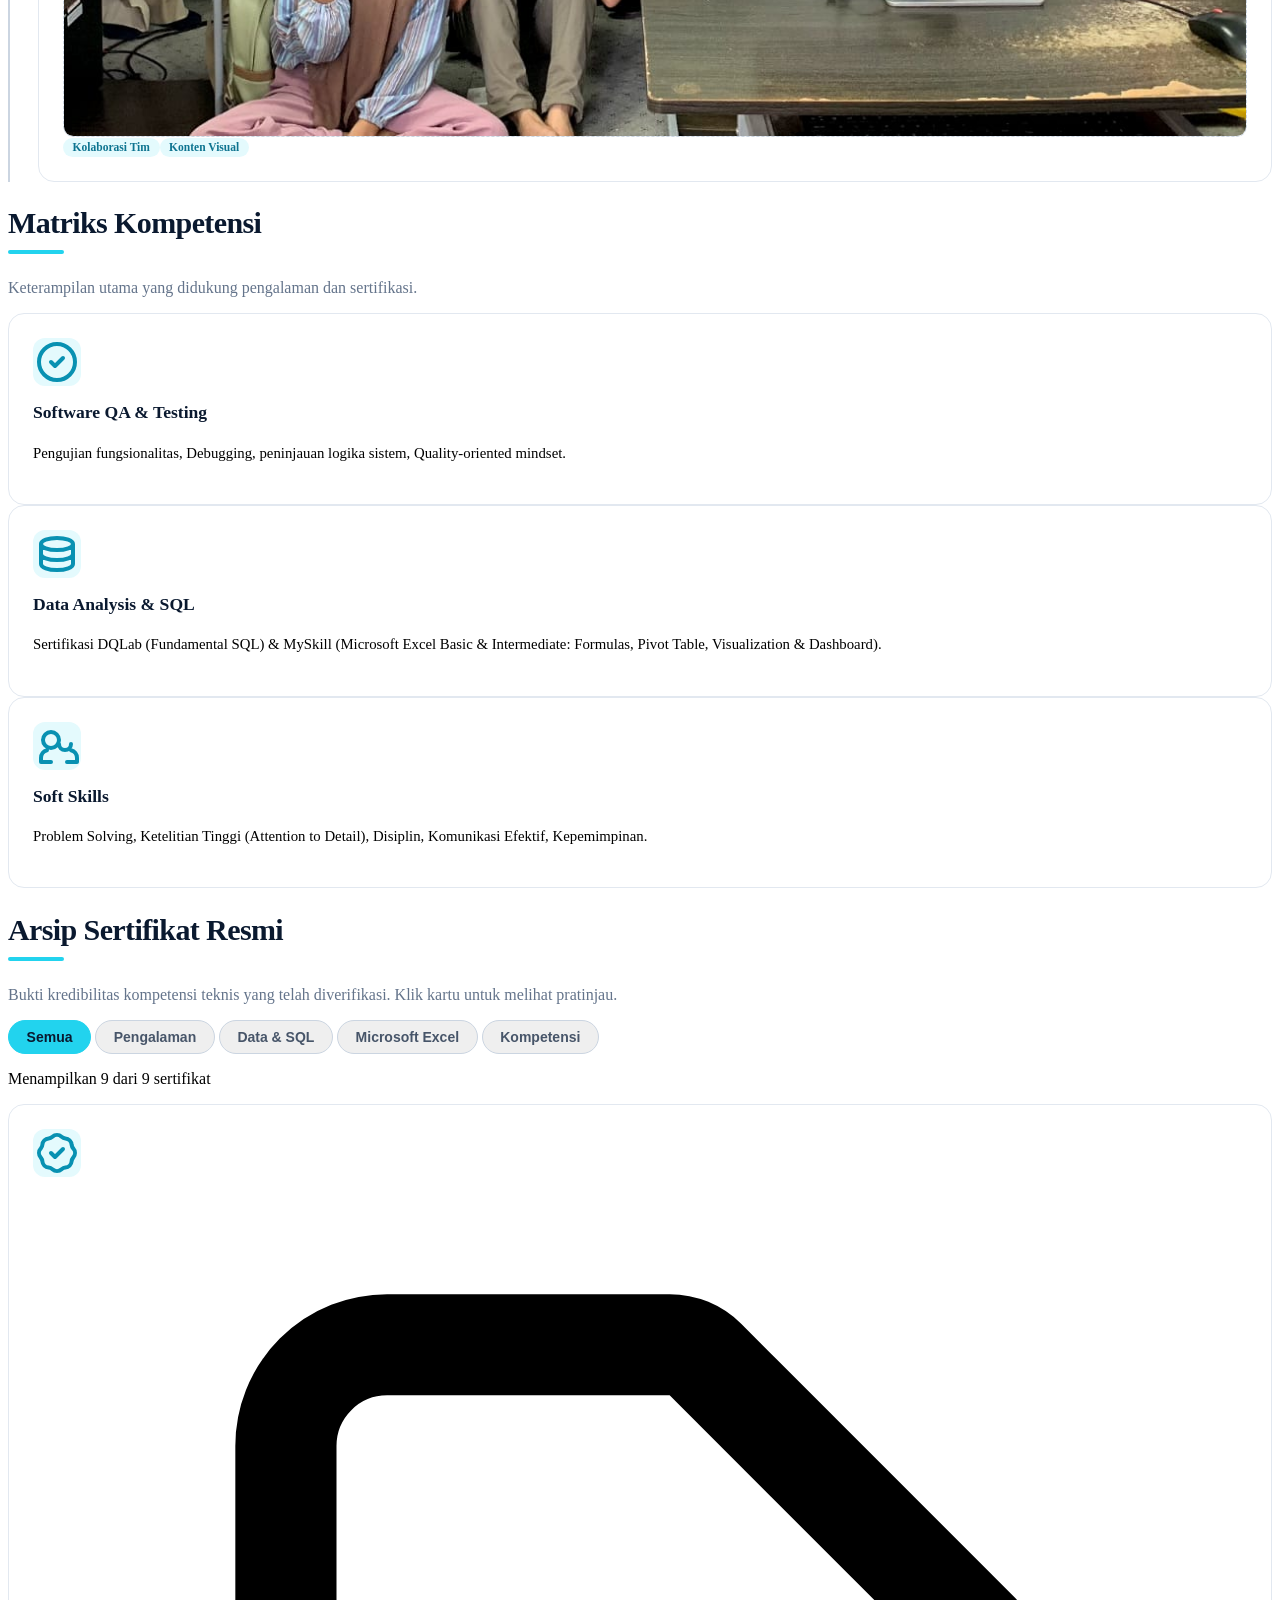
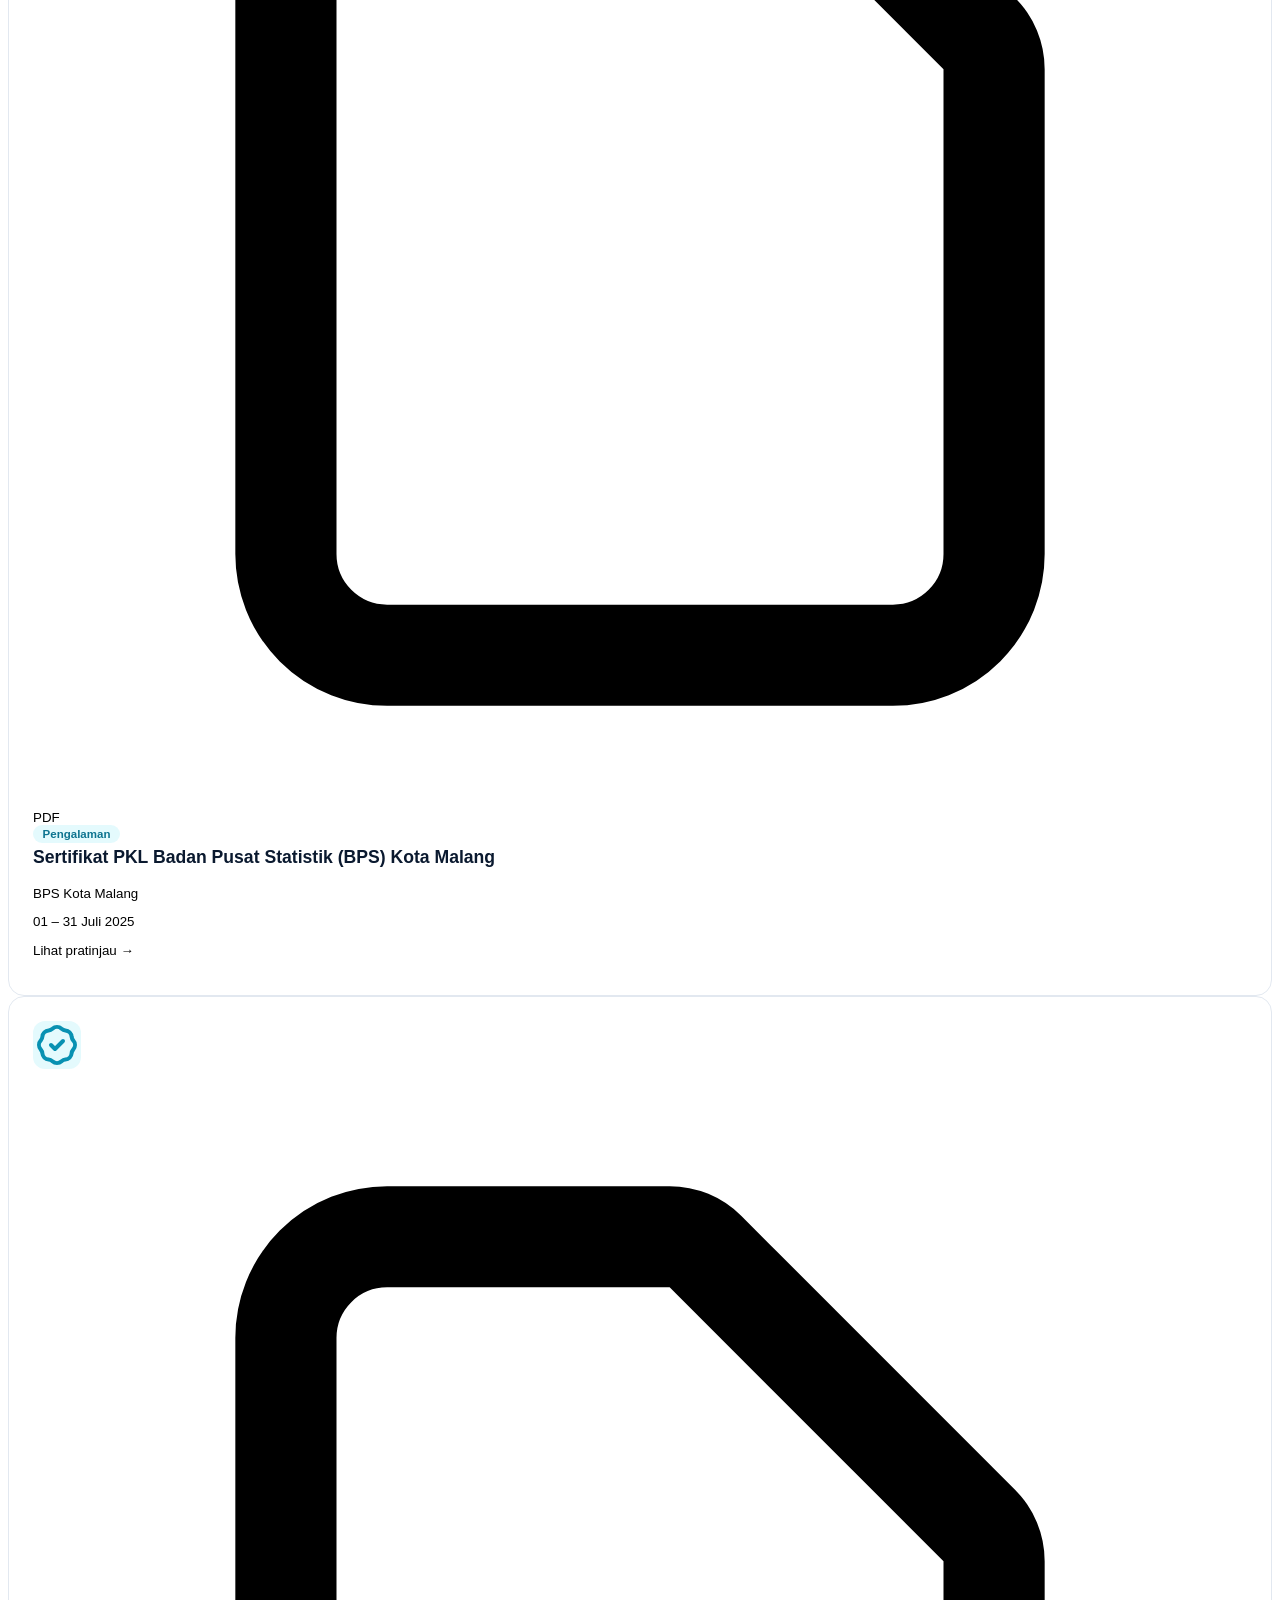
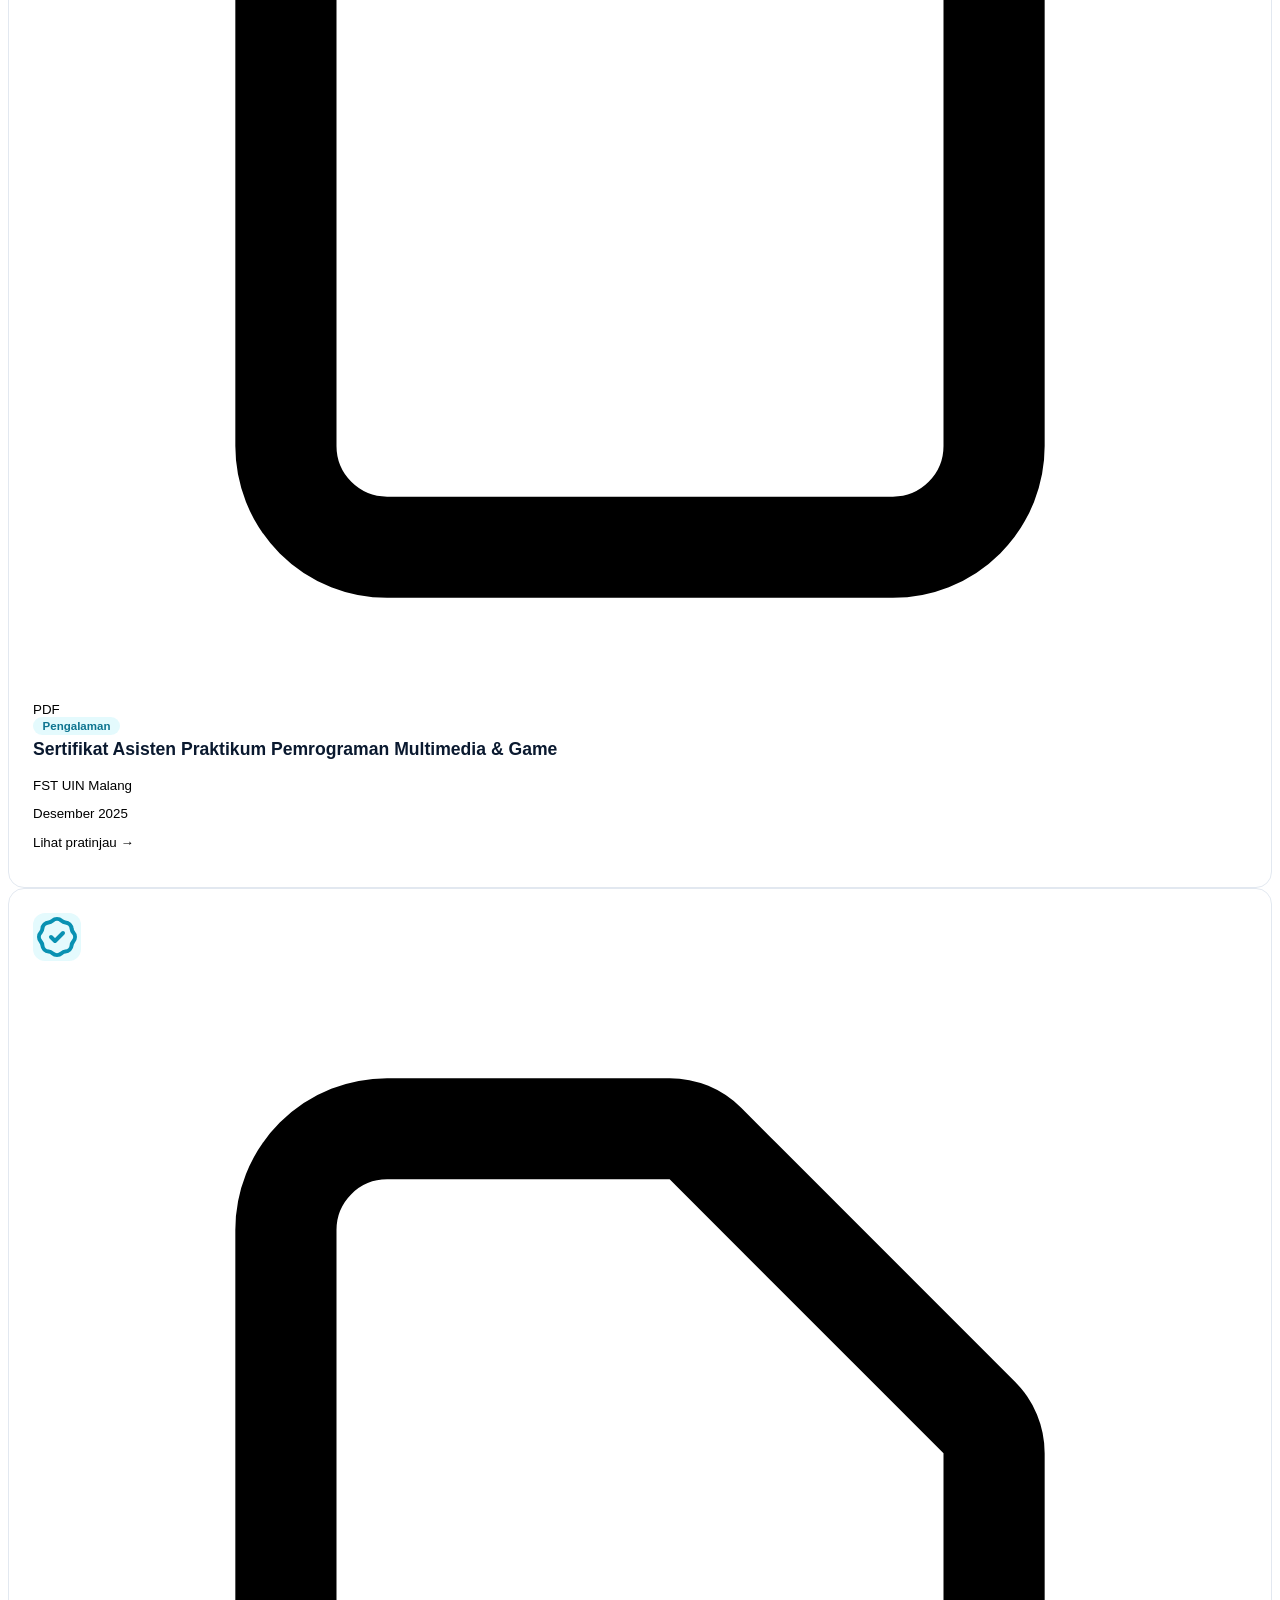
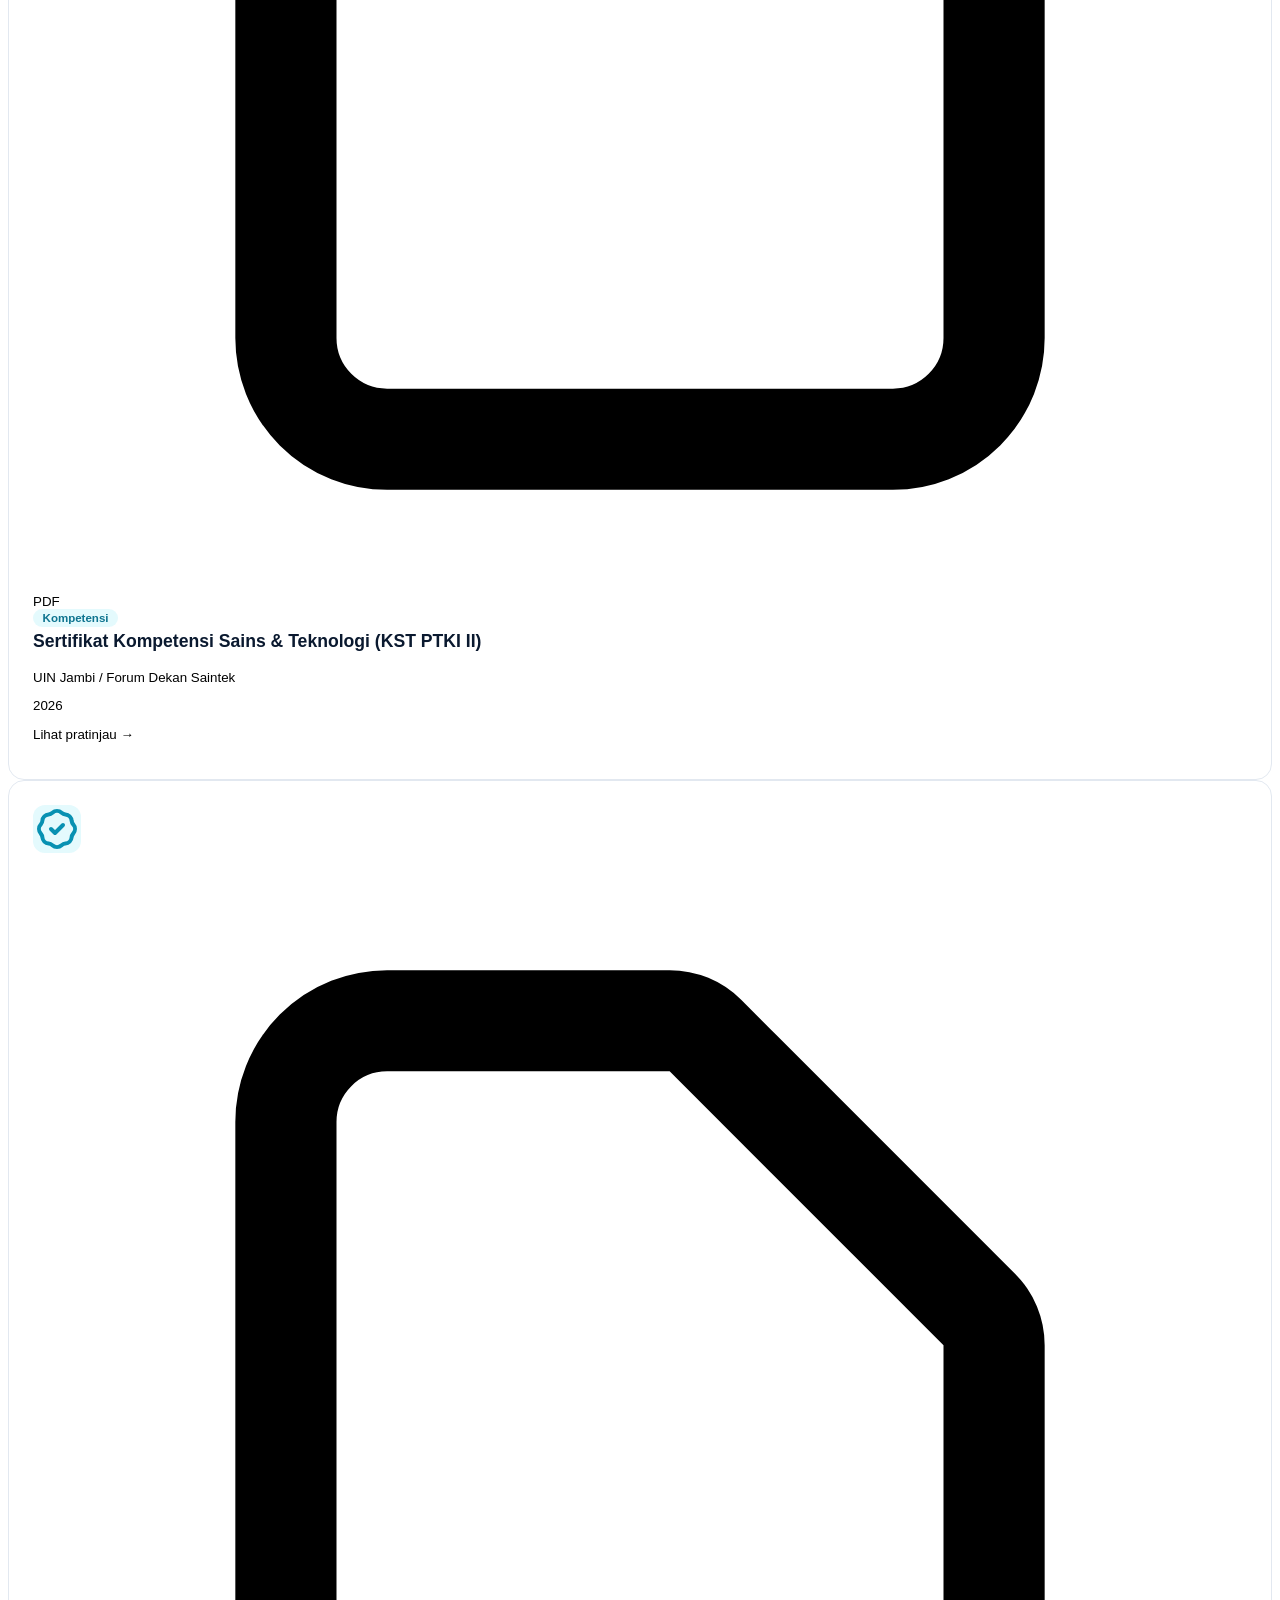
==== commit b4fdfa0f: "PEMBARUAN PORTO TERBARU" ====
--- a/index.html
+++ b/index.html
@@ -4,7 +4,7 @@
 <head>
   <meta charset="UTF-8" />
   <meta name="viewport" content="width=device-width, initial-scale=1.0" />
-  <title>'Izzan Nuha Zamroni | Software QA & Data Analysis</title>
+  <title>'Izzan Nuha Zamroni | Software QA & Data </title>
   <meta name="description"
     content="Portofolio 'Izzan Nuha Zamroni, lulusan S1 Teknik Informatika UIN Malang (Cumlaude) dengan fokus Software Testing / QA dan Data Analysis." />
 
@@ -141,7 +141,7 @@
                 <p class="stat-label">IPK S1 Cumlaude</p>
               </div>
               <div class="stat-card">
-                <p class="stat-value"><span data-count="5">5</span>+</p>
+                <p class="stat-value"><span data-count="9">9</span>+</p>
                 <p class="stat-label">Sertifikat Resmi</p>
               </div>
               <div class="stat-card">
@@ -486,8 +486,8 @@
               </svg>
             </div>
             <h3 class="card-title">Data Analysis &amp; SQL</h3>
-            <p class="card-text">Sertifikasi DQLab: Fundamental SQL (SELECT, FUNCTION &amp; GROUP BY, INNER JOIN &amp;
-              UNION), Analisis Data Excel.</p>
+            <p class="card-text">Sertifikasi DQLab (Fundamental SQL) &amp; MySkill (Microsoft Excel Basic &amp;
+              Intermediate: Formulas, Pivot Table, Visualization &amp; Dashboard).</p>
           </article>
 
           <article class="card reveal">
@@ -518,6 +518,7 @@
           <button class="filter-btn active" data-filter="all">Semua</button>
           <button class="filter-btn" data-filter="pengalaman">Pengalaman</button>
           <button class="filter-btn" data-filter="sql">Data &amp; SQL</button>
+          <button class="filter-btn" data-filter="excel">Microsoft Excel</button>
           <button class="filter-btn" data-filter="kompetensi">Kompetensi</button>
         </div>
 
